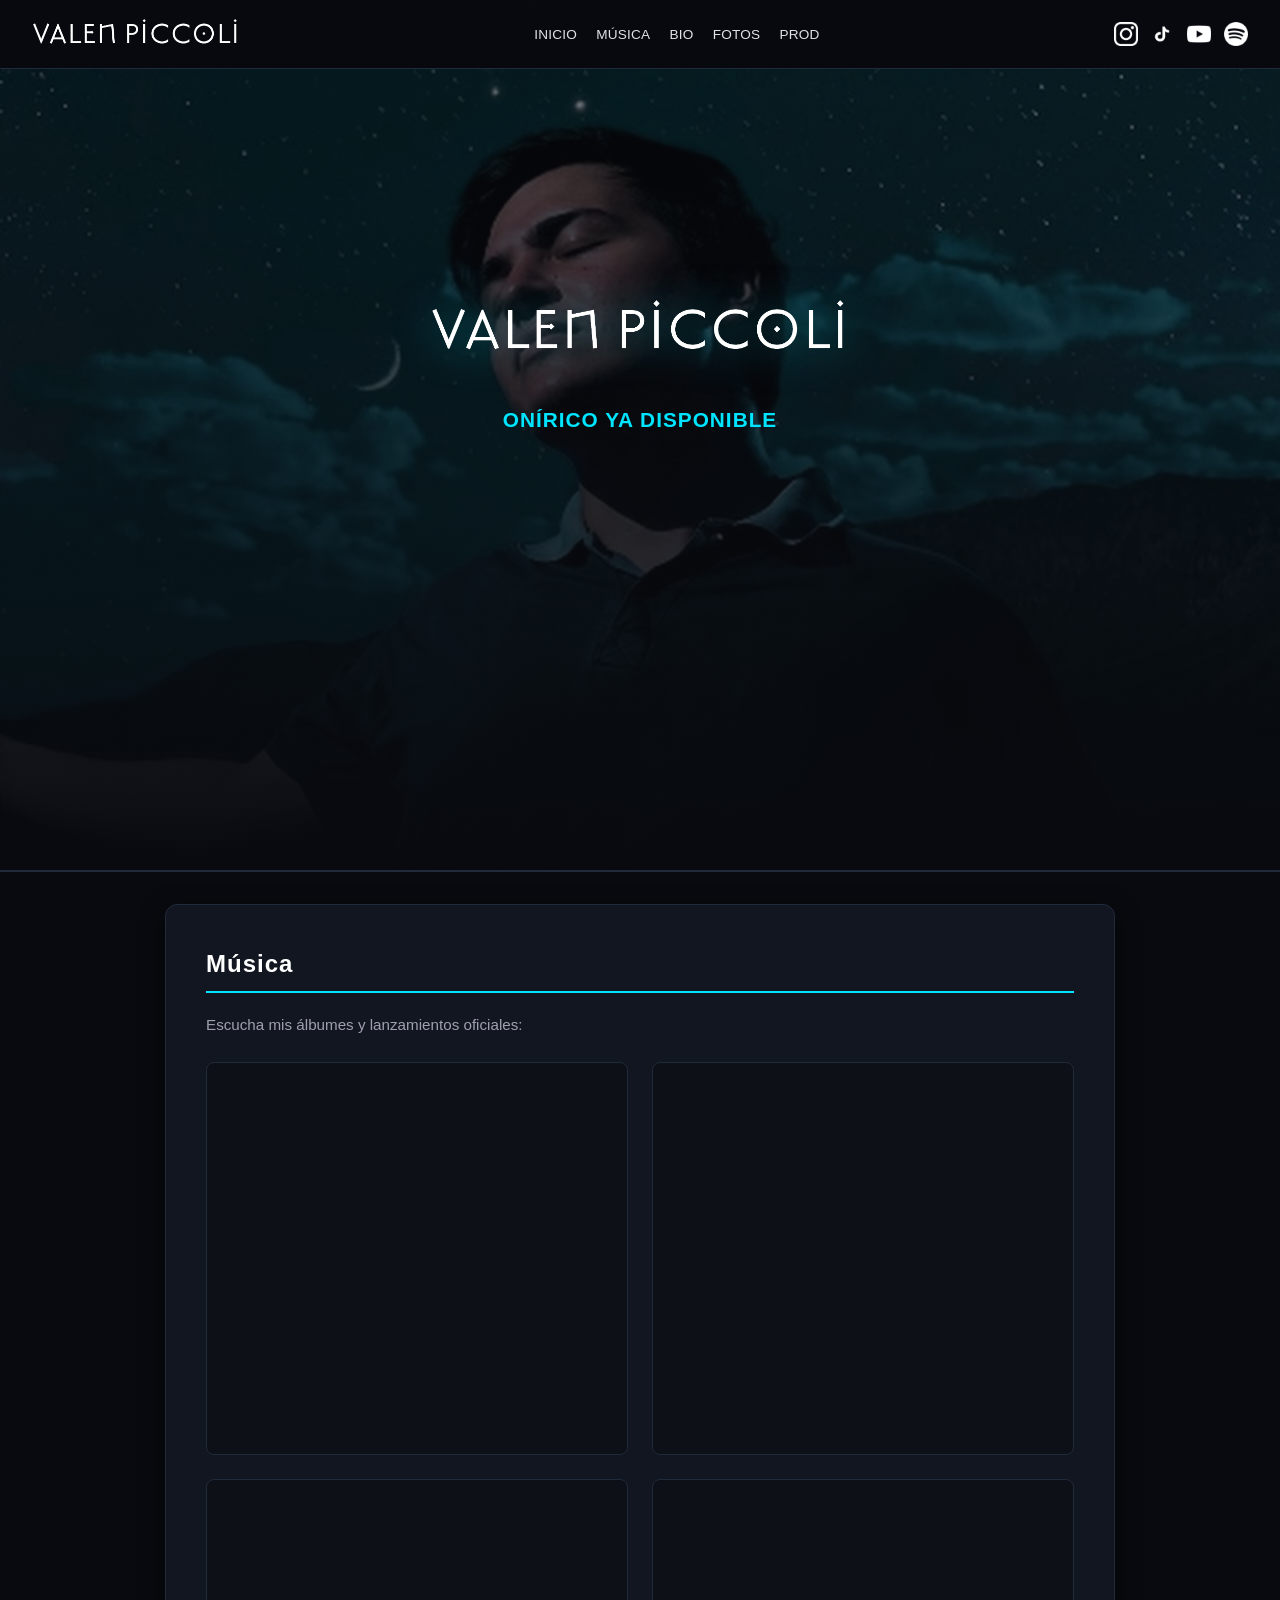
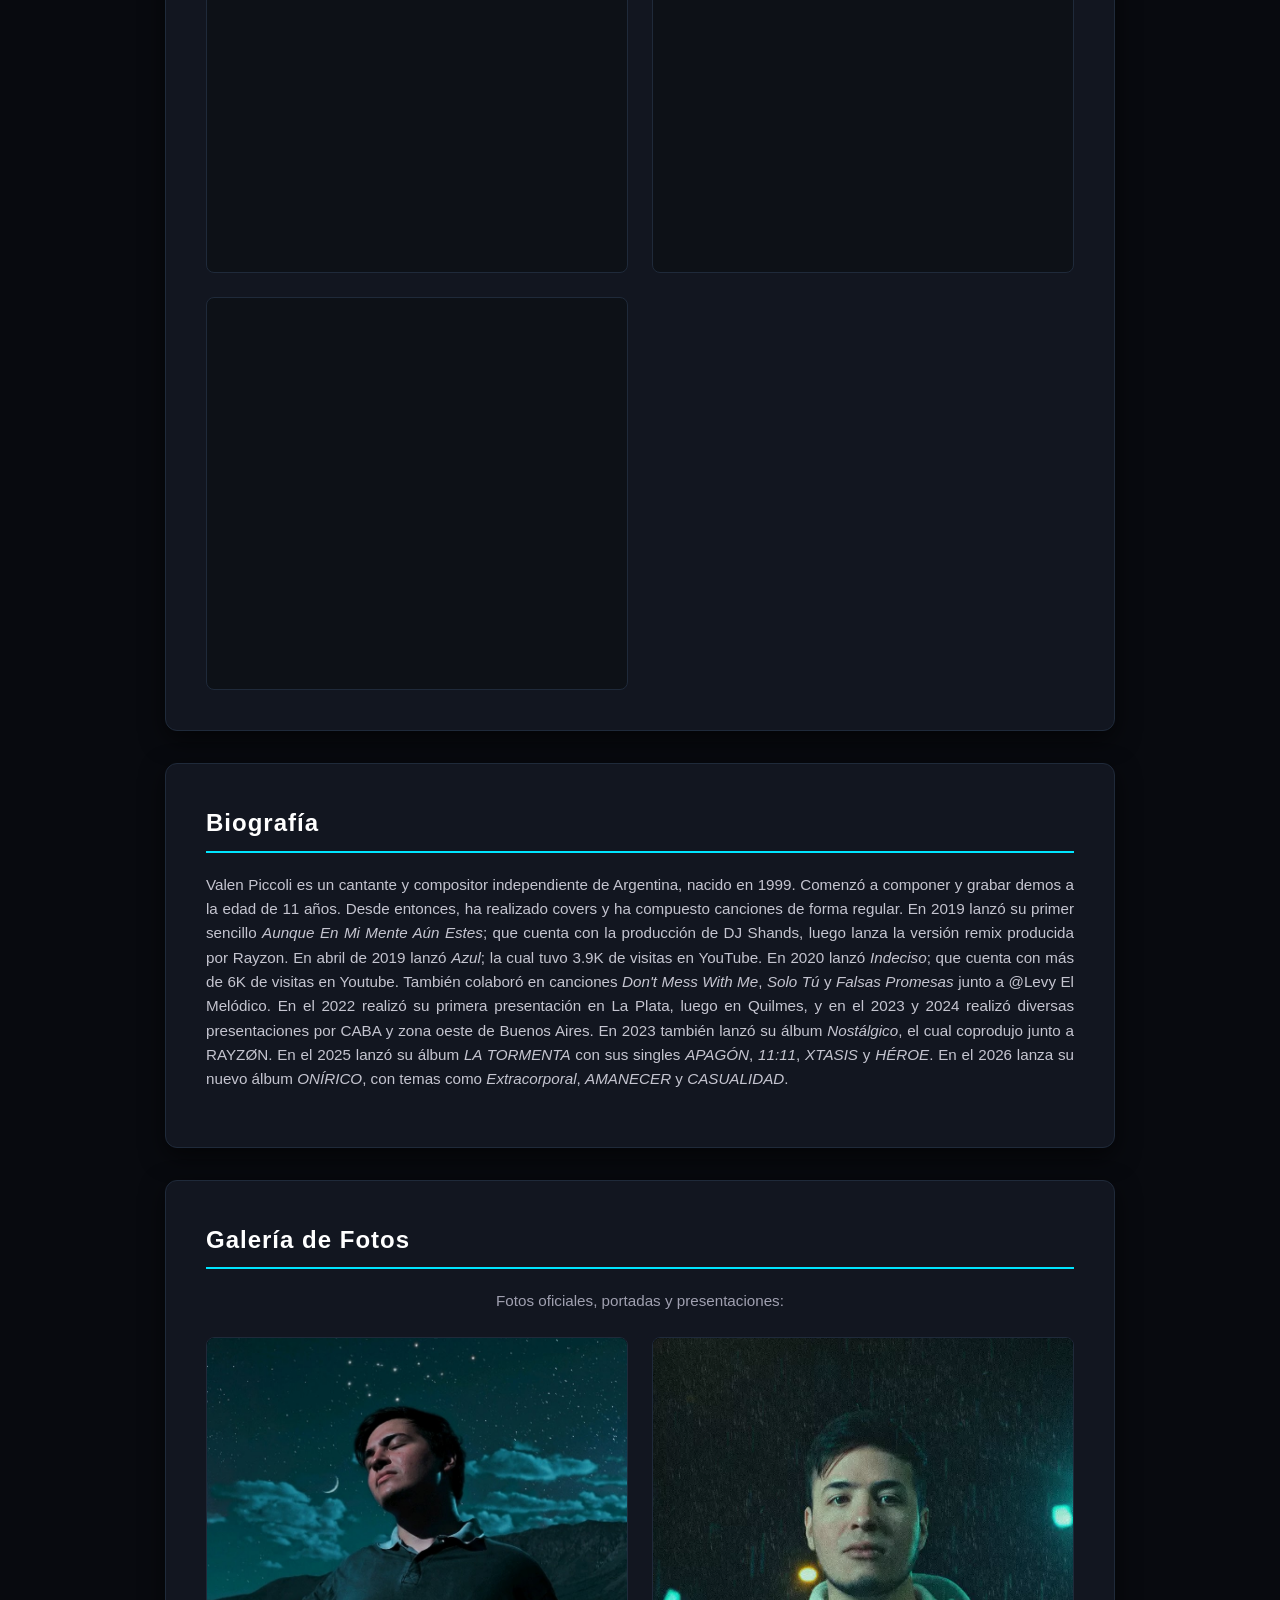
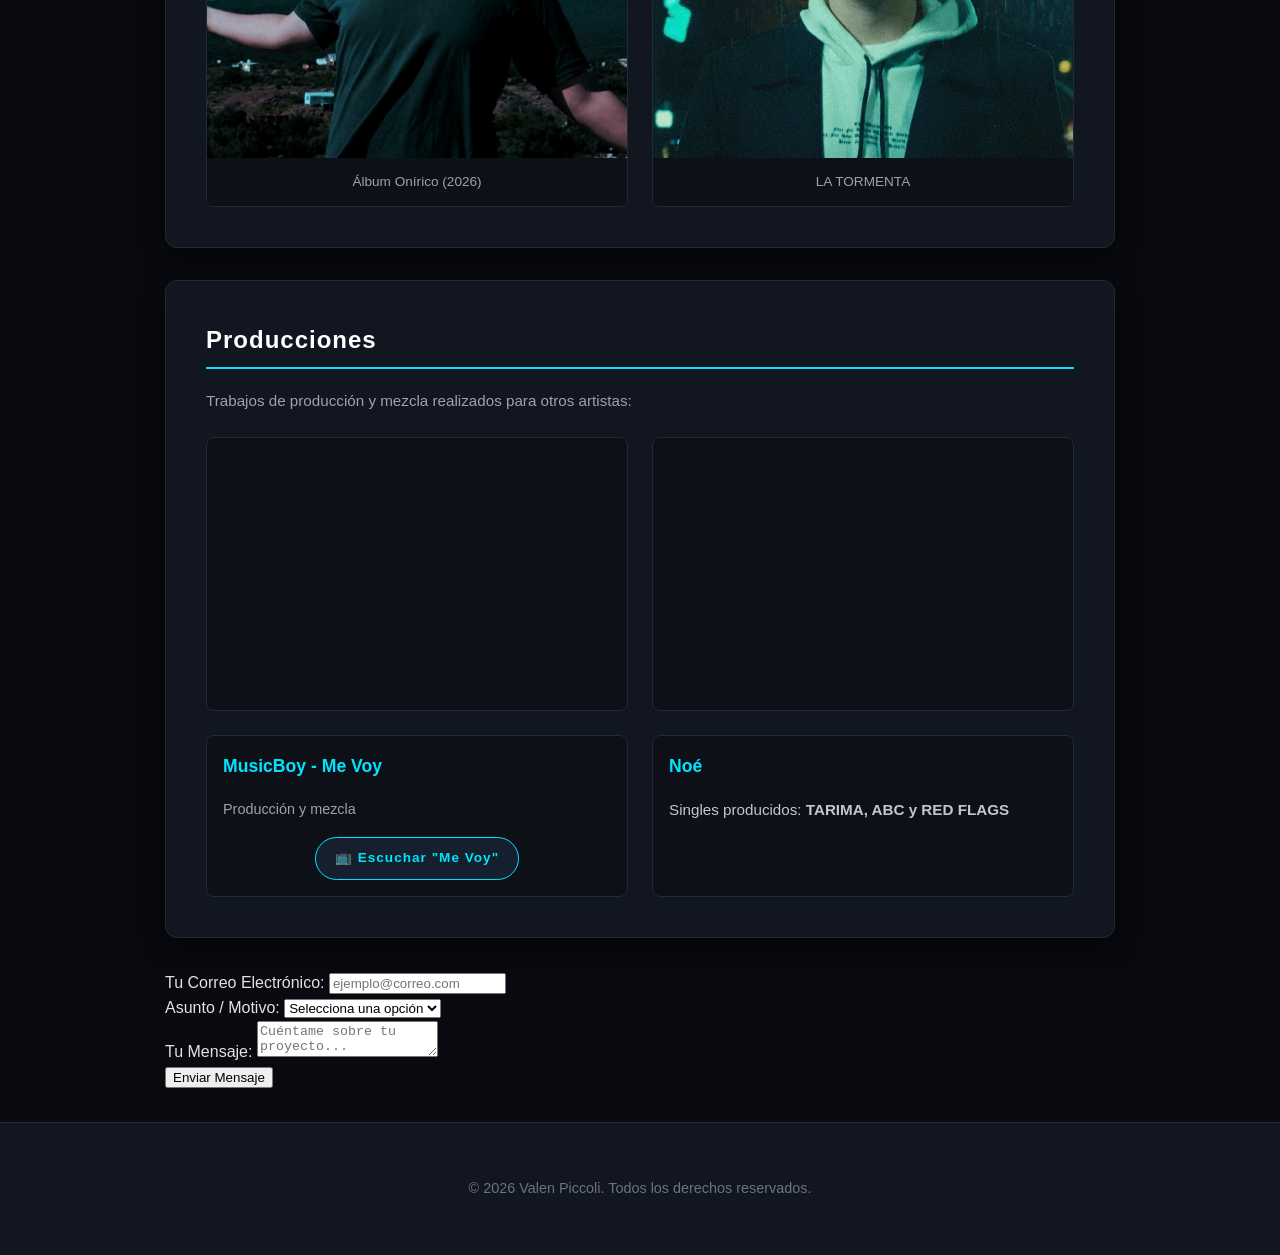
==== index.html @ d55c2ffe "Update index.html" ====
<!DOCTYPE html>
<html lang="es">
<head>
    <meta charset="UTF-8">
    <meta name="viewport" content="width=device-width, initial-scale=1.0">
    <title>Valen Piccoli | Cantante y Compositor Independiente</title>
    
    <!-- DESCRIPCIÓN PARA GOOGLE (SEO) -->
    <meta name="description" content="Sitio oficial de Valen Piccoli, cantante, compositor y productor independiente de Argentina. Escucha su música, álbumes, producciones y mezclas.">

    <!-- IMPORTAR FUENTE 'masonsansalternate' (.ttf) -->
    <style>
        @font-face {
            font-family: 'masonsansalternate';
            src: url('masonsansalternate.ttf') format('truetype');
            font-weight: normal;
            font-style: normal;
        }

        :root {
            --bg-color: #080a0f;
            --card-bg: #121620;
            --text-color: #e1e1e6;
            --accent-color: #00e5ff; /* Turquesa brillante */
            --accent-hover: #00b8cc;
            --border-color: #1f2a3a;
        }

        html {
            scroll-behavior: smooth;
        }

        body {
            font-family: 'Poppins', sans-serif;
            background-color: var(--bg-color);
            color: var(--text-color);
            margin: 0;
            padding: 0;
            line-height: 1.6;
        }

        /* BARRA DE NAVEGACIÓN SUPERIOR COMPACTA PARA CELULAR */
        nav {
            position: fixed;
            top: 0;
            left: 0;
            width: 100%;
            background-color: rgba(8, 10, 15, 0.98);
            backdrop-filter: blur(10px);
            border-bottom: 1px solid var(--border-color);
            display: flex;
            justify-content: space-between;
            align-items: center;
            padding: 0.4rem 0.6rem;
            z-index: 1000;
            box-sizing: border-box;
        }

        /* Logo pequeño exclusivo para la barra superior */
        .nav-brand img {
            height: 24px;
            width: auto;
            display: block;
        }

        .nav-links {
            display: flex;
            gap: 0.35rem;
            list-style: none;
            margin: 0;
            padding: 0;
        }

        .nav-links a {
            font-family: 'masonsansalternate', Arial, sans-serif;
            color: var(--text-color);
            text-decoration: none;
            font-size: 0.6rem;
            transition: color 0.3s ease;
            letter-spacing: 0.2px;
            white-space: nowrap;
        }

        .nav-links a:hover {
            color: var(--accent-color);
        }

        /* Logos de redes sociales pequeños en PNG */
        .nav-socials {
            display: flex;
            gap: 0.35rem;
            align-items: center;
        }

        .nav-socials img {
            width: 18px;
            height: 18px;
            object-fit: contain;
            display: block;
            transition: transform 0.3s ease;
        }

        .nav-socials a:hover img {
            transform: scale(1.15);
        }

        /* SECCIÓN PRINCIPAL / HERO */
        .hero {
            position: relative;
            height: 90vh;
            display: flex;
            align-items: center;
            justify-content: center;
            text-align: center;
            background: linear-gradient(to bottom, rgba(8, 10, 15, 0.5), var(--bg-color)), url('foto1.jpg') no-repeat center 20% / cover;
            padding-top: 60px;
            border-bottom: 2px solid var(--border-color);
        }

        .hero-content {
            z-index: 2;
            padding: 1.5rem;
            max-width: 800px;
            width: 100%;
            box-sizing: border-box;
            display: flex;
            flex-direction: column;
            align-items: center;
        }

        /* LOGO GRANDE EN EL CENTRO DE LA PORTADA */
        .hero-logo {
            max-width: 280px; /* Tamaño grande para celular */
            width: 85%;
            height: auto;
            margin-bottom: 1rem;
            filter: drop-shadow(0 0 20px rgba(0, 229, 255, 0.5));
        }

        .hero p {
            font-size: 1.1rem;
            color: var(--accent-color);
            font-weight: 600;
            margin-bottom: 1.5rem;
            font-family: 'masonsansalternate', Arial, sans-serif;
            letter-spacing: 1px;
        }

        /* CONTENEDOR GENERAL */
        .container {
            max-width: 950px;
            margin: 0 auto;
            padding: 2rem 1rem;
        }

        section {
            background-color: var(--card-bg);
            border-radius: 12px;
            padding: 1.5rem;
            margin-bottom: 2rem;
            box-shadow: 0 8px 25px rgba(0, 0, 0, 0.6);
            border: 1px solid var(--border-color);
        }

        h2 {
            font-family: 'masonsansalternate', Arial, sans-serif;
            border-bottom: 2px solid var(--accent-color);
            padding-bottom: 0.5rem;
            margin-top: 0;
            color: #ffffff;
            font-size: 1.5rem;
            letter-spacing: 1px;
        }

        /* Biografía */
        .bio-text {
            font-size: 0.95rem;
            text-align: justify;
            color: #c5c5d0;
        }

        /* Grilla de Música y Producciones */
        .music-grid, .prod-grid {
            display: grid;
            grid-template-columns: 1fr;
            gap: 1.5rem;
            margin-top: 1.5rem;
        }

        .music-card, .prod-card {
            background: #0d1117;
            padding: 1rem;
            border-radius: 8px;
            border: 1px solid var(--border-color);
        }

        .prod-card h3 {
            font-family: 'masonsansalternate', Arial, sans-serif;
            color: var(--accent-color);
            margin-top: 0;
            font-size: 1.1rem;
        }

        /* Galería de Imágenes Adaptativa */
        .gallery-grid {
            display: grid;
            grid-template-columns: 1fr;
            gap: 1.5rem;
            margin-top: 1.5rem;
        }

        .gallery-item {
            border-radius: 8px;
            overflow: hidden;
            background: #000;
            border: 1px solid var(--border-color);
            transition: transform 0.3s ease, border-color 0.3s ease;
        }

        .gallery-item img {
            width: 100%;
            height: auto;
            display: block;
        }

        .gallery-caption {
            padding: 0.8rem;
            font-size: 0.85rem;
            text-align: center;
            color: #a0a0b0;
            background: #0d1117;
            font-family: 'masonsansalternate', Arial, sans-serif;
        }

        /* Botones / Enlaces */
        .social-btn {
            background-color: #161f2e;
            color: var(--accent-color);
            padding: 0.6rem 1.2rem;
            border-radius: 30px;
            text-decoration: none;
            font-weight: bold;
            transition: all 0.3s ease;
            border: 1px solid var(--accent-color);
            display: inline-block;
            font-family: 'masonsansalternate', Arial, sans-serif;
            letter-spacing: 1px;
            font-size: 0.85rem;
        }

        .social-btn:hover {
            background-color: var(--accent-color);
            color: var(--bg-color);
            transform: translateY(-2px);
            box-shadow: 0 0 15px rgba(0, 229, 255, 0.4);
        }

        /* AJUSTE PARA COMPUTADORAS (Pantallas grandes) */
        @media (min-width: 768px) {
            nav {
                padding: 1rem 2rem;
            }
            .nav-brand img {
                height: 36px;
            }
            .nav-links {
                gap: 1.2rem;
            }
            .nav-links a {
                font-size: 0.85rem;
            }
            .nav-socials {
                gap: 0.8rem;
            }
            .nav-socials img {
                width: 24px;
                height: 24px;
            }
            /* Logo grande con tamaño imponente en PC */
            .hero-logo {
                max-width: 420px;
            }
            .hero p {
                font-size: 1.3rem;
            }
            section {
                padding: 2.5rem;
            }
            .music-grid, .prod-grid {
                grid-template-columns: 1fr 1fr;
            }
            .gallery-grid {
                grid-template-columns: 1fr 1fr;
            }
        }

        footer {
            text-align: center;
            padding: 2.5rem;
            font-size: 0.9rem;
            color: #6b7280;
            border-top: 1px solid var(--border-color);
            background-color: var(--card-bg);
        }
    </style>
</head>
<body>

    <!-- BARRA SUPERIOR DE NAVEGACIÓN -->
    <nav>
        <a href="#inicio" class="nav-brand">
            <img src="logo.png" alt="Valen Piccoli">
        </a>
        
        <ul class="nav-links">
            <li><a href="#inicio">INICIO</a></li>
            <li><a href="#musica">MÚSICA</a></li>
            <li><a href="#biografia">BIO</a></li>
            <li><a href="#galeria">FOTOS</a></li>
            <li><a href="#producciones">PROD</a></li>
        </ul>

        <div class="nav-socials">
            <a href="https://www.instagram.com/valenpiccoli/" target="_blank" title="Instagram"><img src="ig.png" alt="Instagram"></a>
            <a href="https://www.tiktok.com/@valenpiccoli" target="_blank" title="TikTok"><img src="tk.png" alt="TikTok"></a>
            <a href="https://www.youtube.com/@ValenPiccoli" target="_blank" title="YouTube"><img src="yt.png" alt="YouTube"></a>
            <a href="https://open.spotify.com/intl-es/artist/1BG4eYjmjs4ekJtvbGXePK" target="_blank" title="Spotify"><img src="sp.png" alt="Spotify"></a>
        </div>
    </nav>

    <!-- SECCIÓN PRINCIPAL (HERO CON LOGO GRANDE Y SPOTIFY) -->
    <header id="inicio" class="hero">
        <div class="hero-content">
            <img src="logo.png" alt="Valen Piccoli" class="hero-logo">
            <p>ONÍRICO YA DISPONIBLE</p>
            <div style="margin-top: 1rem; width: 100%;">
                <iframe data-testid="embed-iframe" style="border-radius:12px" src="https://open.spotify.com/embed/album/55pI6ttuJnTuhAYin2TopE?utm_source=generator&si=f835006350724898" width="100%" height="152" frameBorder="0" allowfullscreen="" allow="autoplay; clipboard-write; encrypted-media; fullscreen; picture-in-picture" loading="lazy"></iframe>
            </div>
        </div>
    </header>

    <div class="container">
        
        <!-- SECCIÓN MÚSICA -->
        <section id="musica">
            <h2>Música</h2>
            <p style="color: #a0a0b0; margin-bottom: 1.5rem; font-size: 0.95rem;">Escucha mis álbumes y lanzamientos oficiales:</p>
            
            <div class="music-grid">
                <!-- Álbum Onírico -->
                <div class="music-card">
                    <iframe data-testid="embed-iframe" style="border-radius:12px" src="https://open.spotify.com/embed/album/55pI6ttuJnTuhAYin2TopE?utm_source=generator&si=f835006350724898" width="100%" height="352" frameBorder="0" allowfullscreen="" allow="autoplay; clipboard-write; encrypted-media; fullscreen; picture-in-picture" loading="lazy"></iframe>
                </div>
                <!-- Álbum Nostálgico -->
                <div class="music-card">
                    <iframe data-testid="embed-iframe" style="border-radius:12px" src="https://open.spotify.com/embed/album/17Wy6Be0rQ552nUg7waCuh?utm_source=generator&si=77064e5785ce4ea2" width="100%" height="352" frameBorder="0" allowfullscreen="" allow="autoplay; clipboard-write; encrypted-media; fullscreen; picture-in-picture" loading="lazy"></iframe>
                </div>
                <!-- Álbum La Tormenta -->
                <div class="music-card">
                    <iframe data-testid="embed-iframe" style="border-radius:12px" src="https://open.spotify.com/embed/album/5s6tb2hwJXyEggJZ2BKzUb?utm_source=generator&si=2f5787b44f964faf" width="100%" height="352" frameBorder="0" allowfullscreen="" allow="autoplay; clipboard-write; encrypted-media; fullscreen; picture-in-picture" loading="lazy"></iframe>
                </div>
                <!-- Aunque En Mi Mente Aun Estes -->
                <div class="music-card">
                    <iframe data-testid="embed-iframe" style="border-radius:12px" src="https://open.spotify.com/embed/album/5kr1hyBUV20buqXwfUPo5n?utm_source=generator&si=665bb89b4f074367" width="100%" height="352" frameBorder="0" allowfullscreen="" allow="autoplay; clipboard-write; encrypted-media; fullscreen; picture-in-picture" loading="lazy"></iframe>
                </div>
                <!-- 19 + 20 -->
                <div class="music-card">
                    <iframe data-testid="embed-iframe" style="border-radius:12px" src="https://open.spotify.com/embed/album/0iOZRG6UWWJFFMjCPpfxel?utm_source=generator&si=634244286d5f4167" width="100%" height="352" frameBorder="0" allowfullscreen="" allow="autoplay; clipboard-write; encrypted-media; fullscreen; picture-in-picture" loading="lazy"></iframe>
                </div>
            </div>
        </section>

        <!-- SECCIÓN BIOGRAFÍA -->
        <section id="biografia">
            <h2>Biografía</h2>
            <p class="bio-text">
                Valen Piccoli es un cantante y compositor independiente de Argentina, nacido en 1999. Comenzó a componer y grabar demos a la edad de 11 años. Desde entonces, ha realizado covers y ha compuesto canciones de forma regular. En 2019 lanzó su primer sencillo <em>Aunque En Mi Mente Aún Estes</em>; que cuenta con la producción de DJ Shands, luego lanza la versión remix producida por Rayzon. En abril de 2019 lanzó <em>Azul</em>; la cual tuvo 3.9K de visitas en YouTube. En 2020 lanzó <em>Indeciso</em>; que cuenta con más de 6K de visitas en Youtube. También colaboró en canciones <em>Don't Mess With Me</em>, <em>Solo Tú</em> y <i>Falsas Promesas</i> junto a @Levy El Melódico. En el 2022 realizó su primera presentación en La Plata, luego en Quilmes, y en el 2023 y 2024 realizó diversas presentaciones por CABA y zona oeste de Buenos Aires. En 2023 también lanzó su álbum <em>Nostálgico</em>, el cual coprodujo junto a RAYZØN. En el 2025 lanzó su álbum <em>LA TORMENTA</em> con sus singles <em>APAGÓN</em>, <em>11:11</em>, <em>XTASIS</em> y <em>HÉROE</em>. En el 2026 lanza su nuevo álbum <em>ONÍRICO</em>, con temas como <em>Extracorporal</em>, <em>AMANECER</em> y <em>CASUALIDAD</em>.
            </p>
        </section>

        <!-- SECCIÓN GALERÍA DE FOTOS -->
        <section id="galeria">
            <h2>Galería de Fotos</h2>
            <p style="color: #a0a0b0; text-align: center; margin-bottom: 1.5rem; font-size: 0.95rem;">Fotos oficiales, portadas y presentaciones:</p>
            
            <div class="gallery-grid">
                <div class="gallery-item">
                    <img src="foto1.jpg" alt="ONÍRICO">
                    <div class="gallery-caption">Álbum Onírico (2026)</div>
                </div>
                <div class="gallery-item">
                    <img src="foto2.jpg" alt="LA TORMENTA">
                    <div class="gallery-caption">LA TORMENTA</div>
                </div>
            </div>
        </section>

        <!-- SECCIÓN PRODUCCIONES -->
        <section id="producciones">
            <h2>Producciones</h2>
            <p style="color: #a0a0b0; margin-bottom: 1.5rem; font-size: 0.95rem;">Trabajos de producción y mezcla realizados para otros artistas:</p>
            
            <div class="prod-grid">
                <!-- Producción 1 (Spotify Álbum) -->
                <div class="prod-card">
                    <iframe data-testid="embed-iframe" style="border-radius:12px" src="https://open.spotify.com/embed/album/4eXwpk9ZI35KhmFQjd0Gej?utm_source=generator&si=381da8bbbac34a03" width="100%" height="232" frameBorder="0" allowfullscreen="" allow="autoplay; clipboard-write; encrypted-media; fullscreen; picture-in-picture" loading="lazy"></iframe>
                </div>

                <!-- Producción 2 (Spotify Track) -->
                <div class="prod-card">
                    <iframe data-testid="embed-iframe" style="border-radius:12px" src="https://open.spotify.com/embed/track/5s0lz6G7HDg0jkaCblDlQy?utm_source=generator&si=60299c4cb2ee4a47" width="100%" height="152" frameBorder="0" allowfullscreen="" allow="autoplay; clipboard-write; encrypted-media; fullscreen; picture-in-picture" loading="lazy"></iframe>
                </div>

                <!-- Producción 3 (MusicBoy - YouTube) -->
                <div class="prod-card">
                    <h3>MusicBoy - Me Voy</h3>
                    <p style="color: #a0a0b0; font-size: 0.9rem;">Producción y mezcla</p>
                    <div style="text-align: center; margin-top: 1rem;">
                        <a href="https://www.youtube.com/watch?v=kxMRvALhHWc" target="_blank" class="social-btn">📺 Escuchar "Me Voy"</a>
                    </div>
                </div>

                <!-- Producción 4 (Noé) -->
                <div class="prod-card">
                    <h3>Noé</h3>
                    <p style="color: #c5c5d0; font-size: 0.95rem;">Singles producidos: <strong>TARIMA, ABC y RED FLAGS</strong></p>
                </div>
            </div>
        </section>

        <!-- FORMULARIO DE CONTACTO -->
            <form action="https://formspree.io/f/xzeddrwl" method="POST" class="contact-form" id="contact-form">
                <!-- Este campo evita la redirección de Formspree -->
                <input type="hidden" name="_next" value="https://valenpiccoli.github.io/valen/#contacto">

                <div class="form-group">
                    <label for="email">Tu Correo Electrónico:</label>
                    <input type="email" id="email" name="email" required placeholder="ejemplo@correo.com">
                </div>

                <div class="form-group">
                    <label for="asunto">Asunto / Motivo:</label>
                    <select id="asunto" name="asunto" required>
                        <option value="" disabled selected>Selecciona una opción</option>
                        <option value="Colaboración musical">Colaboración musical</option>
                        <option value="Producción musical">Producción musical</option>
                        <option value="Mezcla y Mastering">Mezcla y Mastering</option>
                        <option value="Otro motivo">Otro motivo</option>
                    </select>
                </div>

                <div class="form-group">
                    <label for="mensaje">Tu Mensaje:</label>
                    <textarea id="mensaje" name="mensaje" required placeholder="Cuéntame sobre tu proyecto..."></textarea>
                </div>

                <button type="submit" class="submit-btn">Enviar Mensaje</button>
            </form>
        </section>

    </div>

    <footer>
        <p>&copy; 2026 Valen Piccoli. Todos los derechos reservados.</p>
    </footer>
    
</body>
</html>
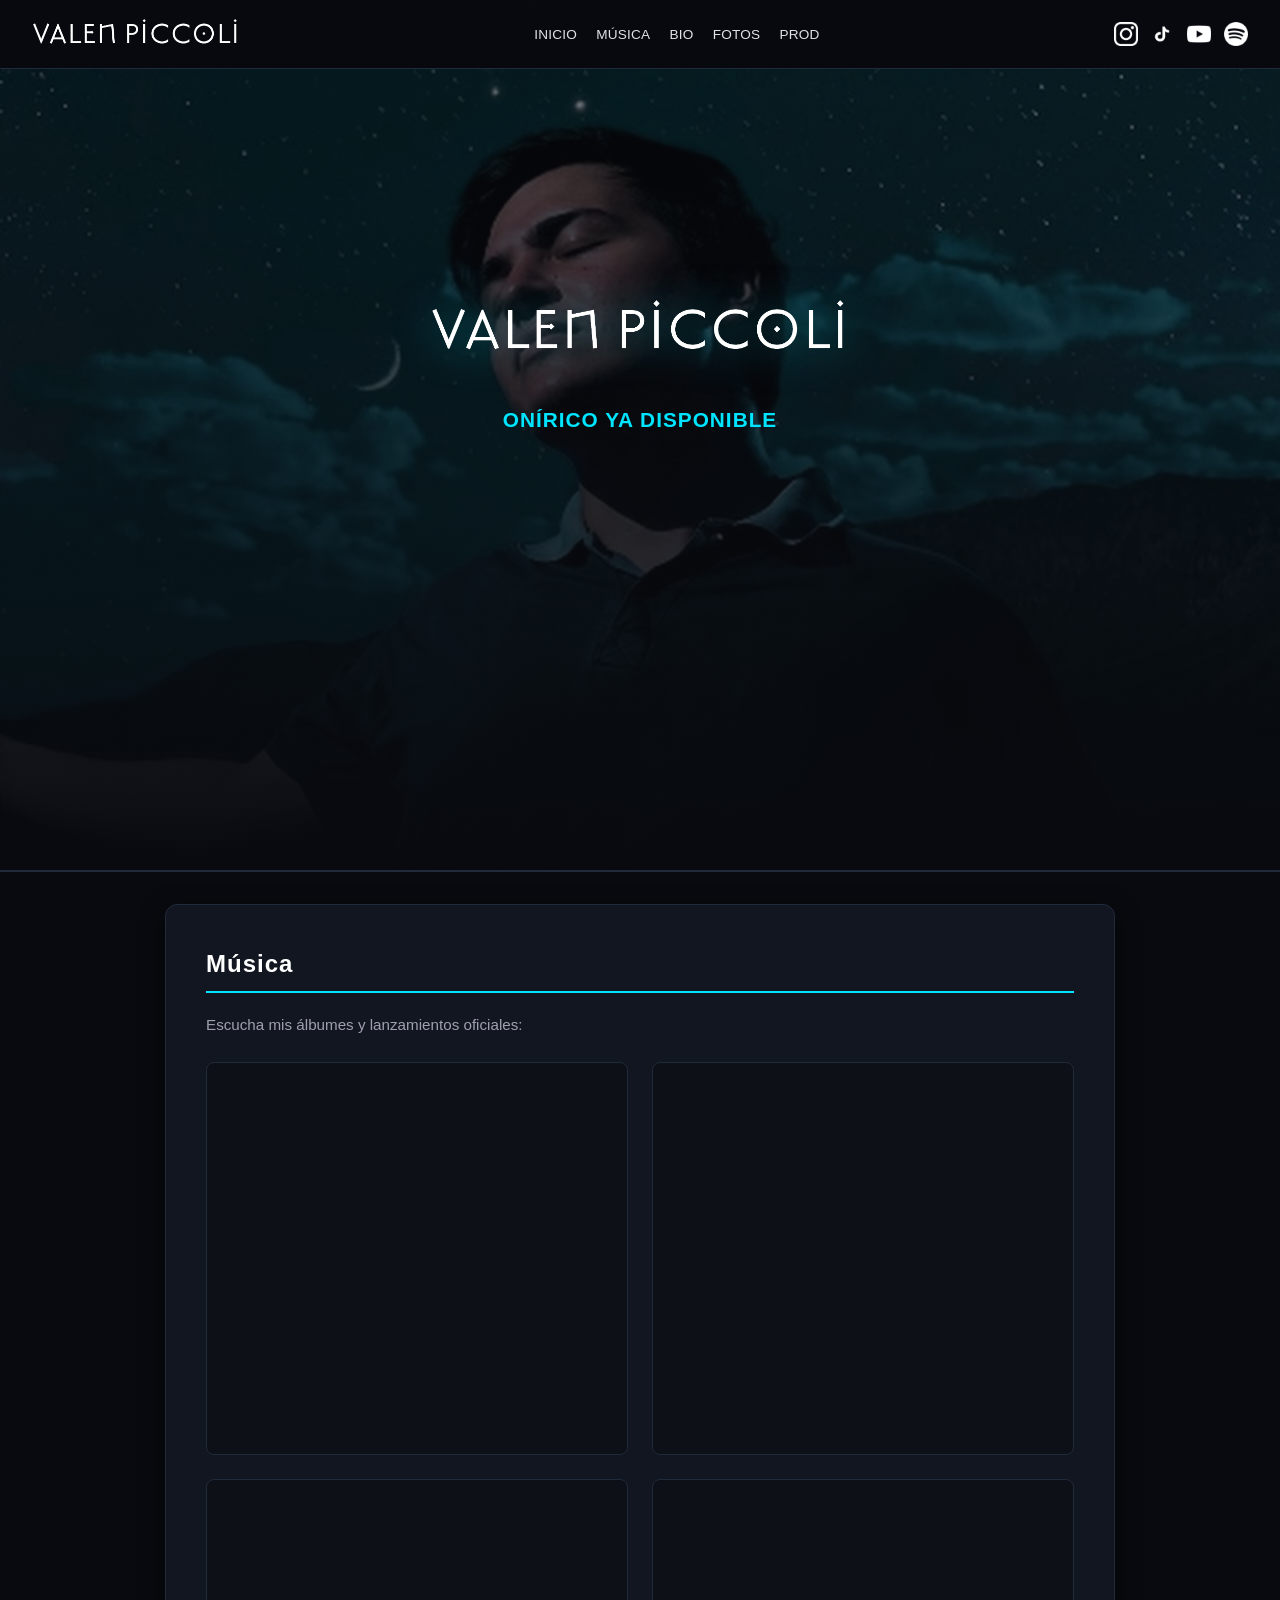
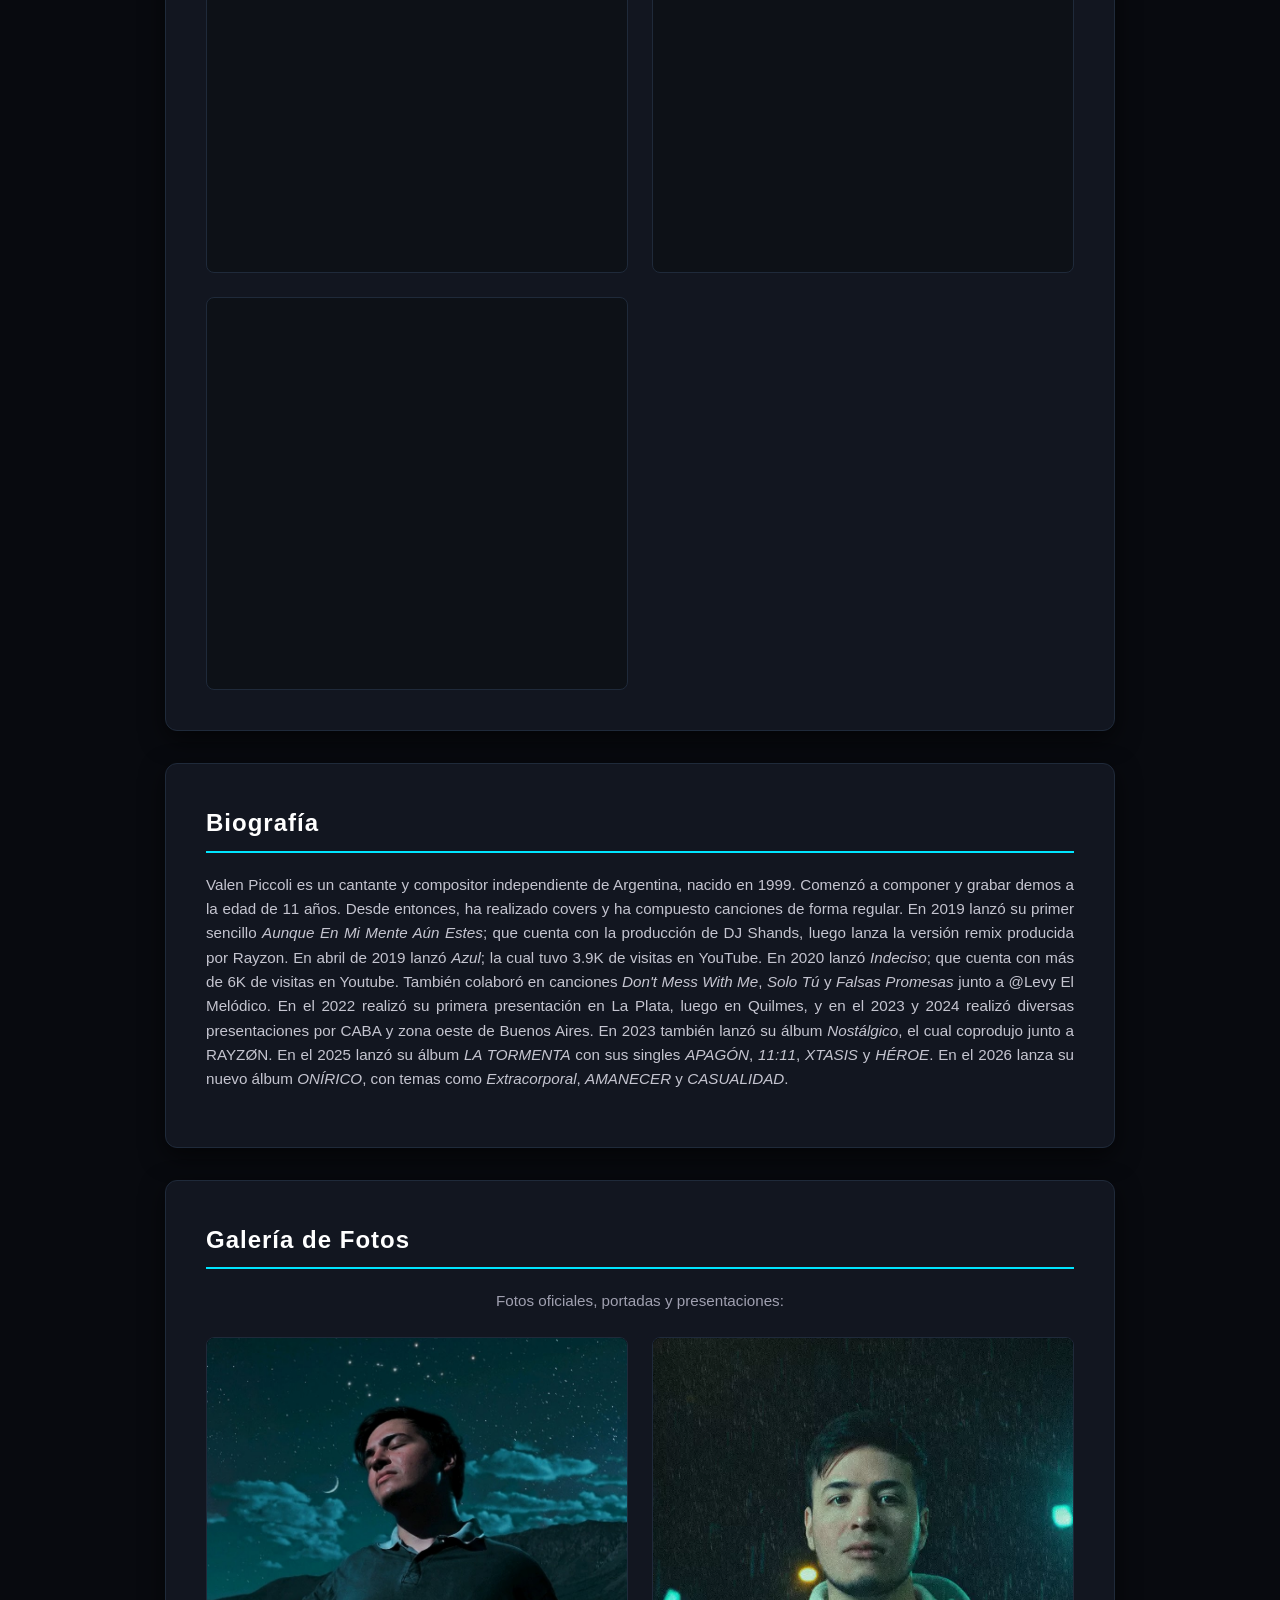
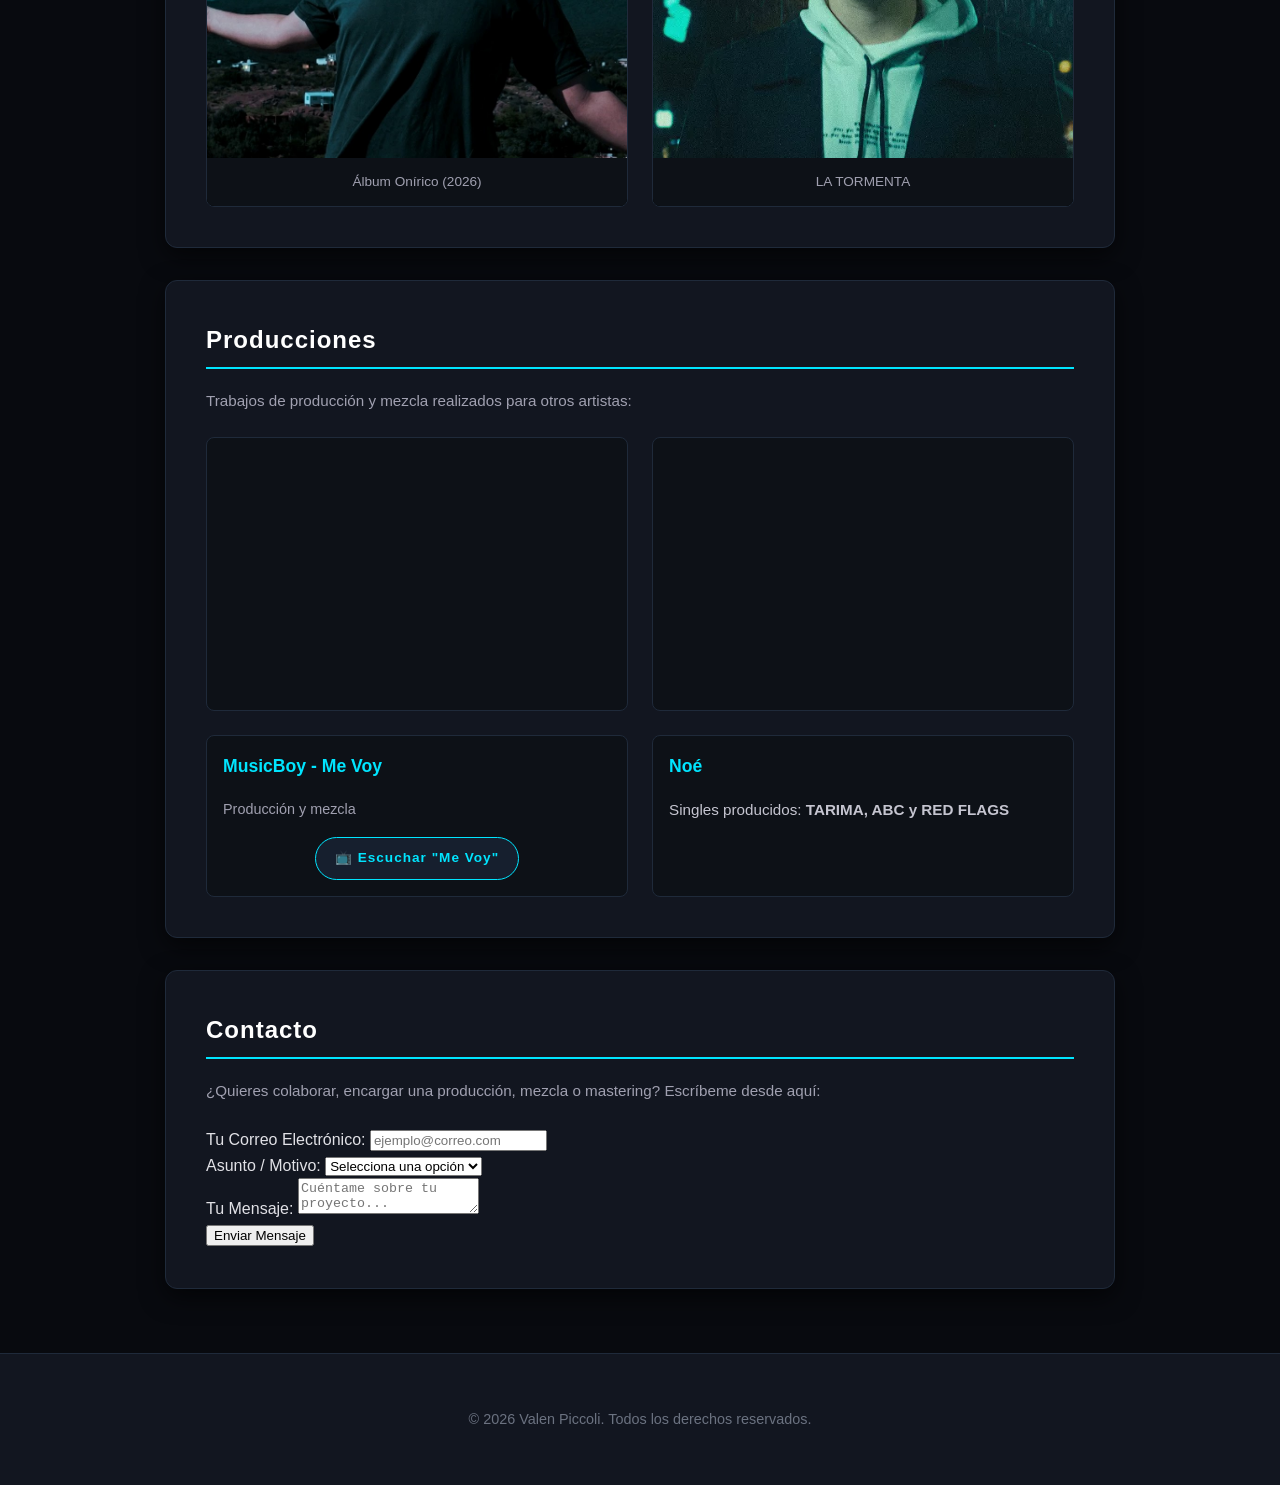
==== commit 0e6e5665: "Update index.html" ====
--- a/index.html
+++ b/index.html
@@ -428,11 +428,12 @@
             </div>
         </section>
 
-        <!-- FORMULARIO DE CONTACTO -->
-            <form action="https://formspree.io/f/xzeddrwl" method="POST" class="contact-form" id="contact-form">
-                <!-- Este campo evita la redirección de Formspree -->
-                <input type="hidden" name="_next" value="https://valenpiccoli.github.io/valen/#contacto">
-
+<!-- SECCIÓN CONTACTO -->
+        <section id="contacto">
+            <h2>Contacto</h2>
+            <p style="color: #a0a0b0; margin-bottom: 1.5rem; font-size: 0.95rem;">¿Quieres colaborar, encargar una producción, mezcla o mastering? Escríbeme desde aquí:</p>
+            
+            <form id="contact-form" action="https://formspree.io/f/tuvacioo" method="POST" class="contact-form">
                 <div class="form-group">
                     <label for="email">Tu Correo Electrónico:</label>
                     <input type="email" id="email" name="email" required placeholder="ejemplo@correo.com">
@@ -454,7 +455,12 @@
                     <textarea id="mensaje" name="mensaje" required placeholder="Cuéntame sobre tu proyecto..."></textarea>
                 </div>
 
-                <button type="submit" class="submit-btn">Enviar Mensaje</button>
+                <button type="submit" id="submit-btn" class="submit-btn">Enviar Mensaje</button>
+                
+                <!-- Mensaje de éxito que aparecerá aquí mismo -->
+                <p id="form-success-msg" style="display: none; color: var(--accent-color); font-family: 'masonsansalternate', Arial, sans-serif; margin-top: 1rem; text-align: center; letter-spacing: 1px;">
+                    ¡Mensaje enviado con éxito! Te responderé pronto.
+                </p>
             </form>
         </section>
 
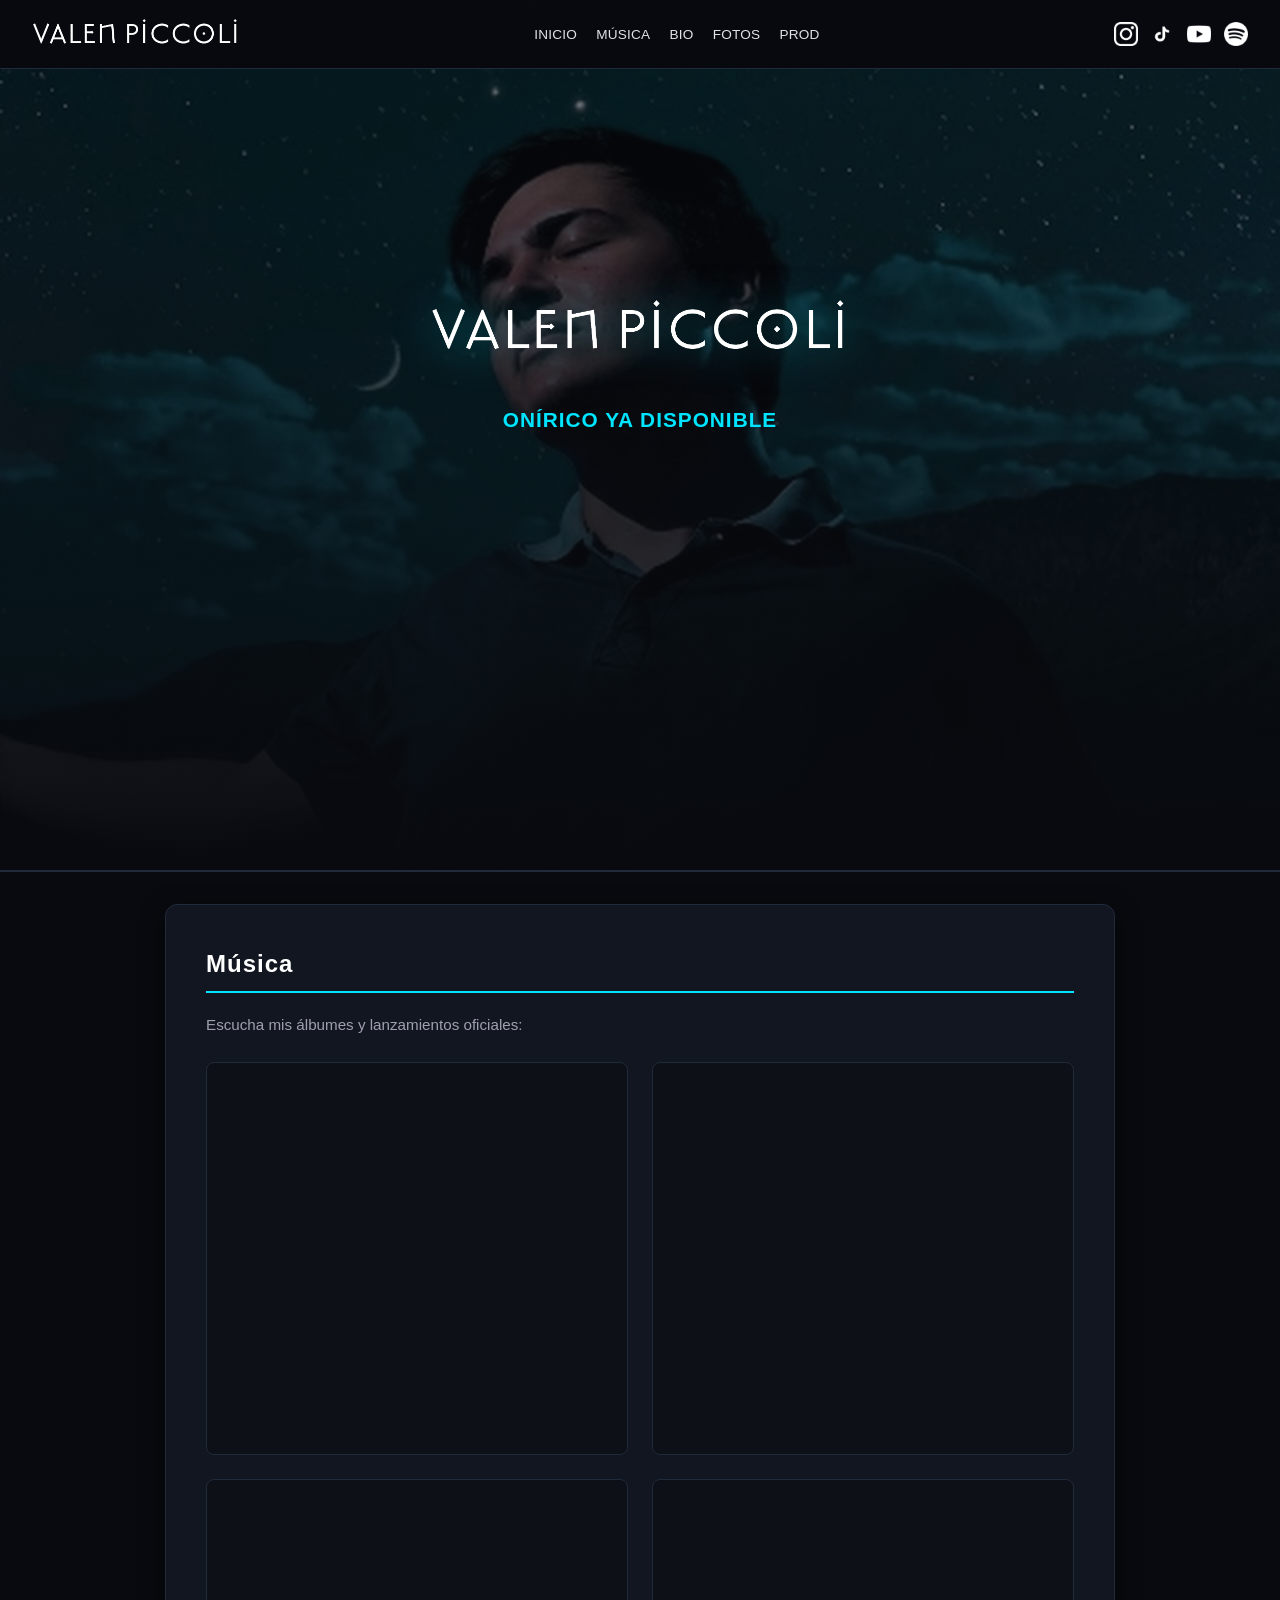
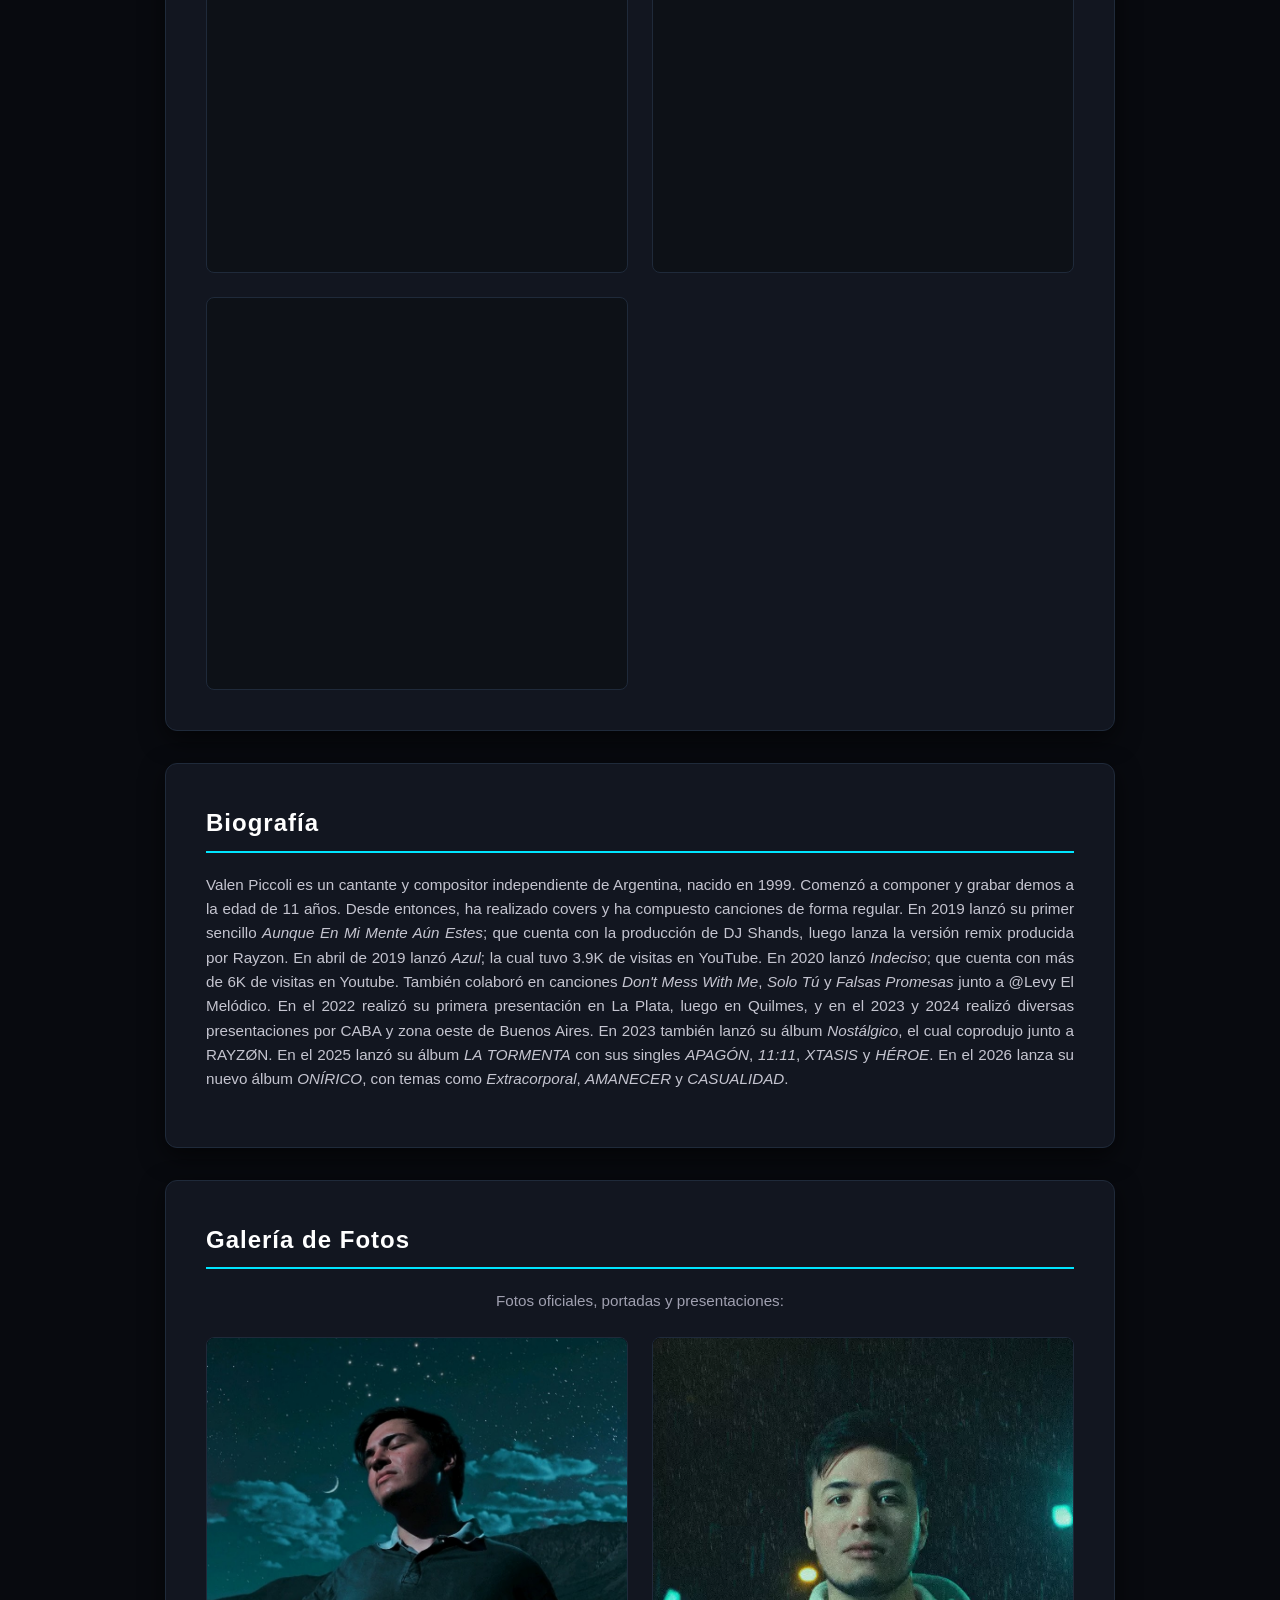
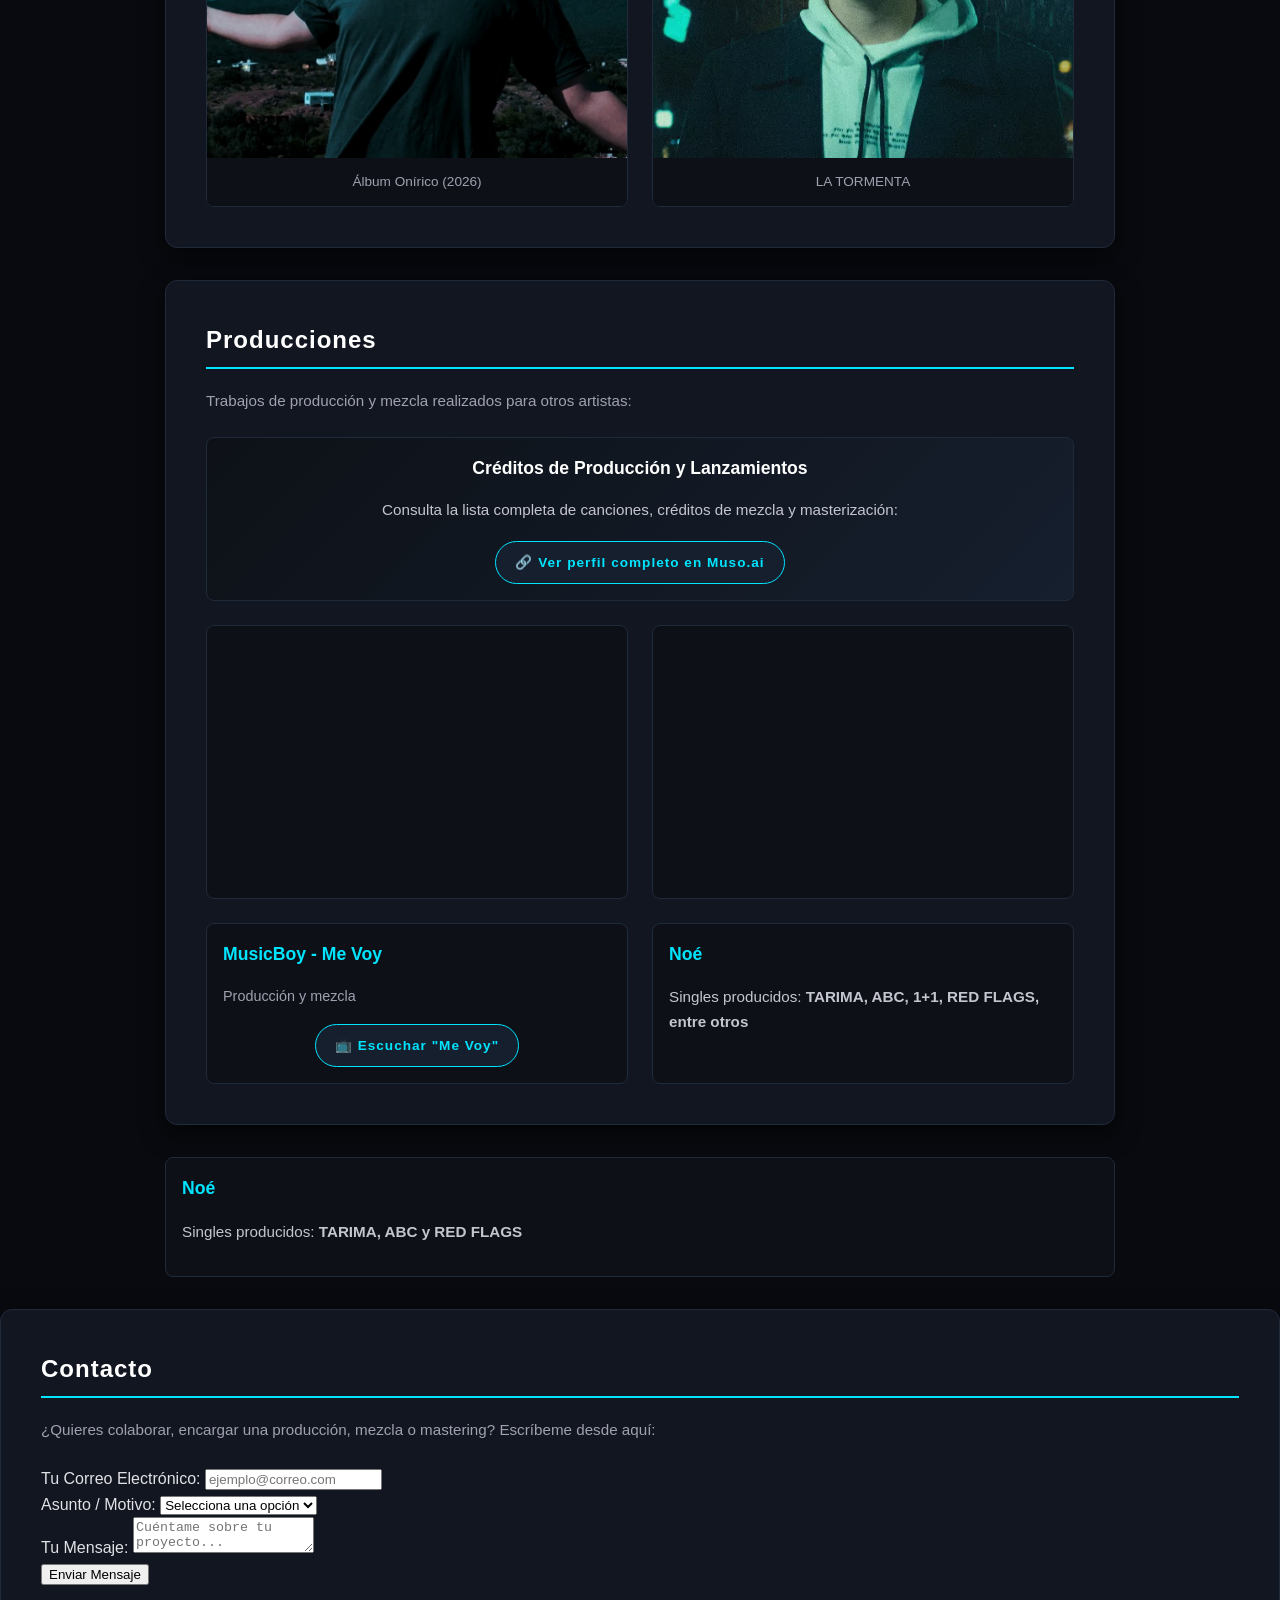
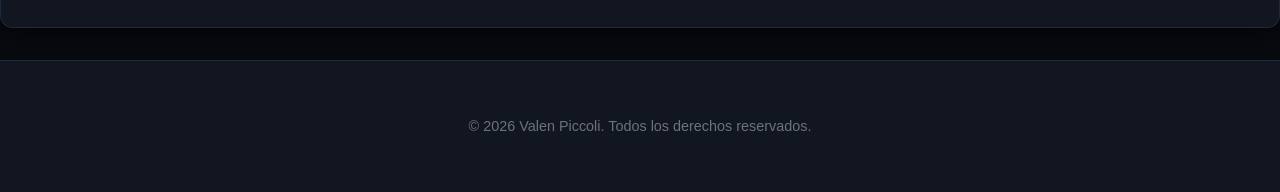
==== commit 67bf1d0b: "Update index.html" ====
--- a/index.html
+++ b/index.html
@@ -395,12 +395,19 @@
             </div>
         </section>
 
-        <!-- SECCIÓN PRODUCCIONES -->
+<!-- SECCIÓN PRODUCCIONES -->
         <section id="producciones">
             <h2>Producciones</h2>
             <p style="color: #a0a0b0; margin-bottom: 1.5rem; font-size: 0.95rem;">Trabajos de producción y mezcla realizados para otros artistas:</p>
             
             <div class="prod-grid">
+                <!-- Tarjeta para Créditos de Muso.ai -->
+                <div class="prod-card" style="grid-column: 1 / -1; text-align: center; background: linear-gradient(135deg, #0d1117, #161f2e);">
+                    <h3 style="color: #ffffff; margin-bottom: 0.5rem;">Créditos de Producción y Lanzamientos</h3>
+                    <p style="color: #c5c5d0; font-size: 0.95rem; margin-bottom: 1.2rem;">Consulta la lista completa de canciones, créditos de mezcla y masterización:</p>
+                    <a href="https://muso.ai/profile/25ca848a-a4f3-49c3-afa9-94ad016fff48" target="_blank" class="social-btn">🔗 Ver perfil completo en Muso.ai</a>
+                </div>
+
                 <!-- Producción 1 (Spotify Álbum) -->
                 <div class="prod-card">
                     <iframe data-testid="embed-iframe" style="border-radius:12px" src="https://open.spotify.com/embed/album/4eXwpk9ZI35KhmFQjd0Gej?utm_source=generator&si=381da8bbbac34a03" width="100%" height="232" frameBorder="0" allowfullscreen="" allow="autoplay; clipboard-write; encrypted-media; fullscreen; picture-in-picture" loading="lazy"></iframe>
@@ -419,6 +426,14 @@
                         <a href="https://www.youtube.com/watch?v=kxMRvALhHWc" target="_blank" class="social-btn">📺 Escuchar "Me Voy"</a>
                     </div>
                 </div>
+
+                <!-- Producción 4 (Noé) -->
+                <div class="prod-card">
+                    <h3>Noé</h3>
+                    <p style="color: #c5c5d0; font-size: 0.95rem;">Singles producidos: <strong>TARIMA, ABC, 1+1, RED FLAGS, entre otros</strong></p>
+                </div>
+            </div>
+        </section>
 
                 <!-- Producción 4 (Noé) -->
                 <div class="prod-card">
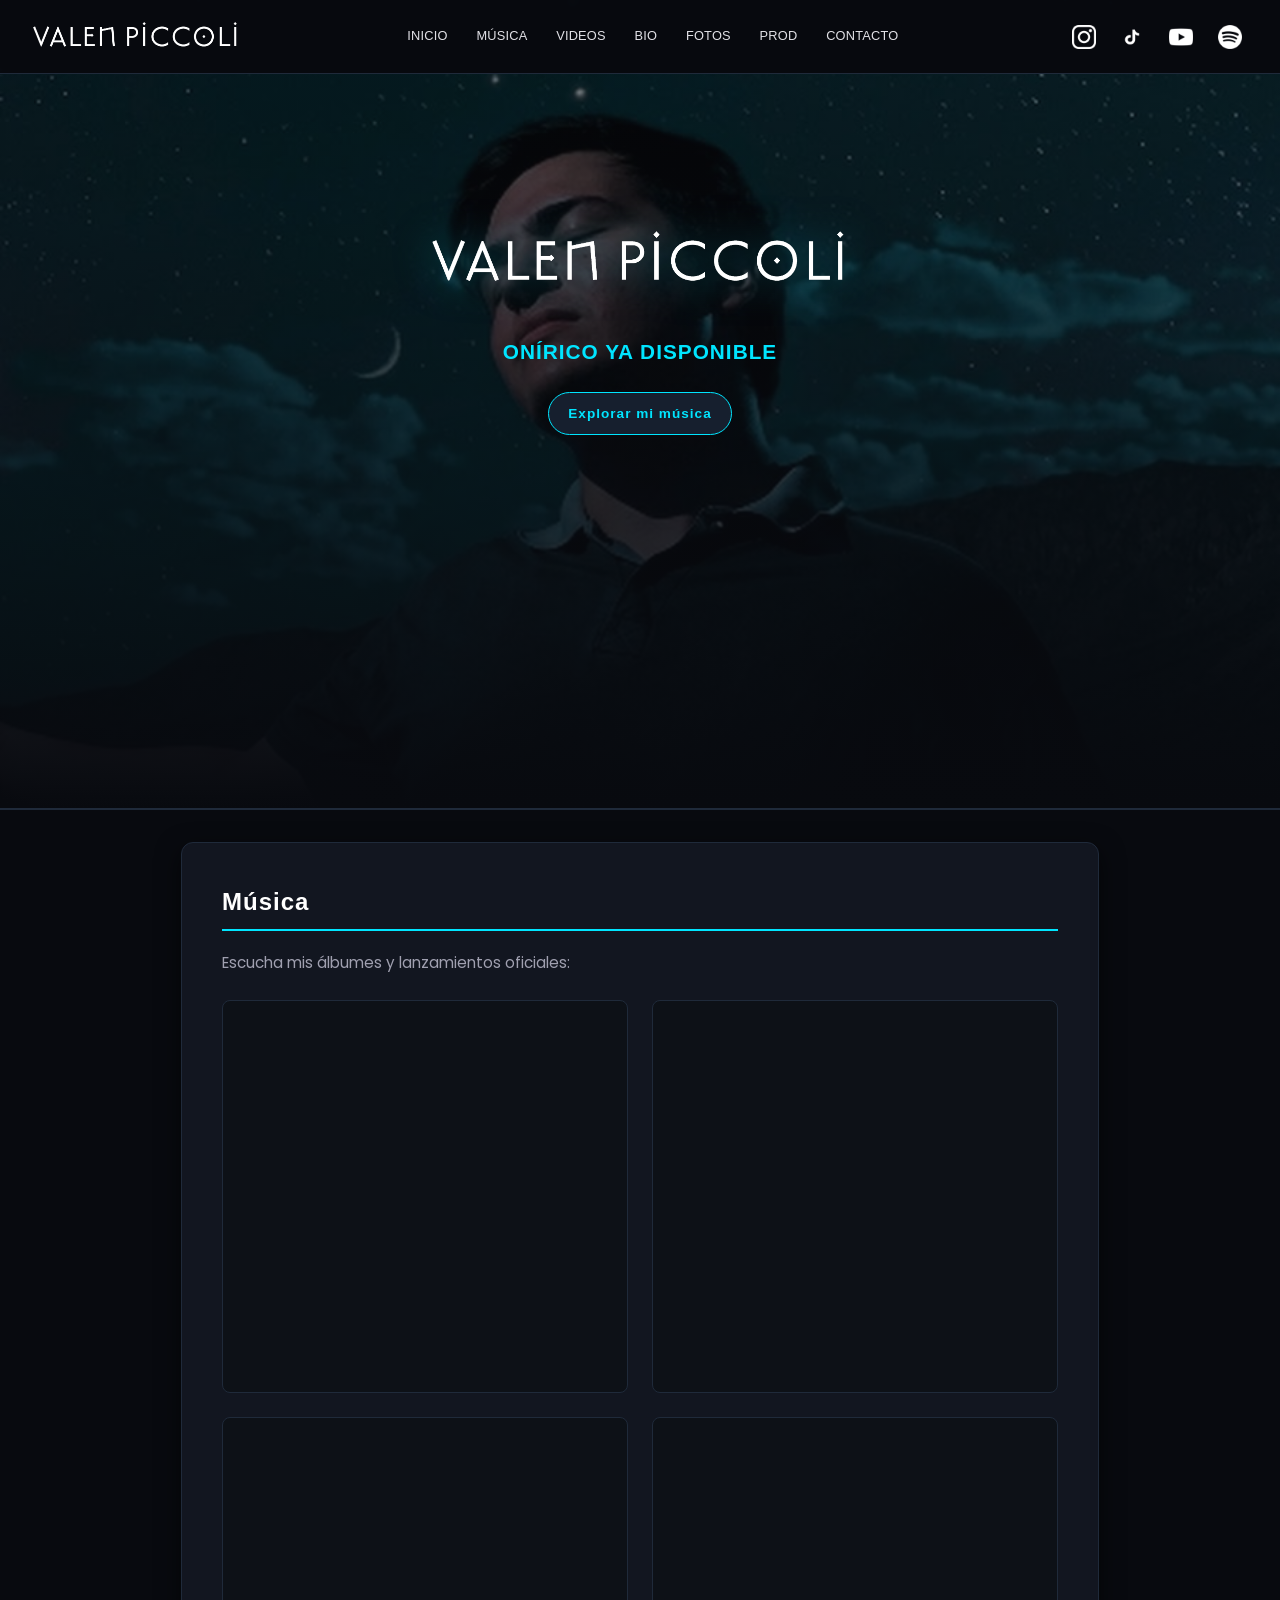
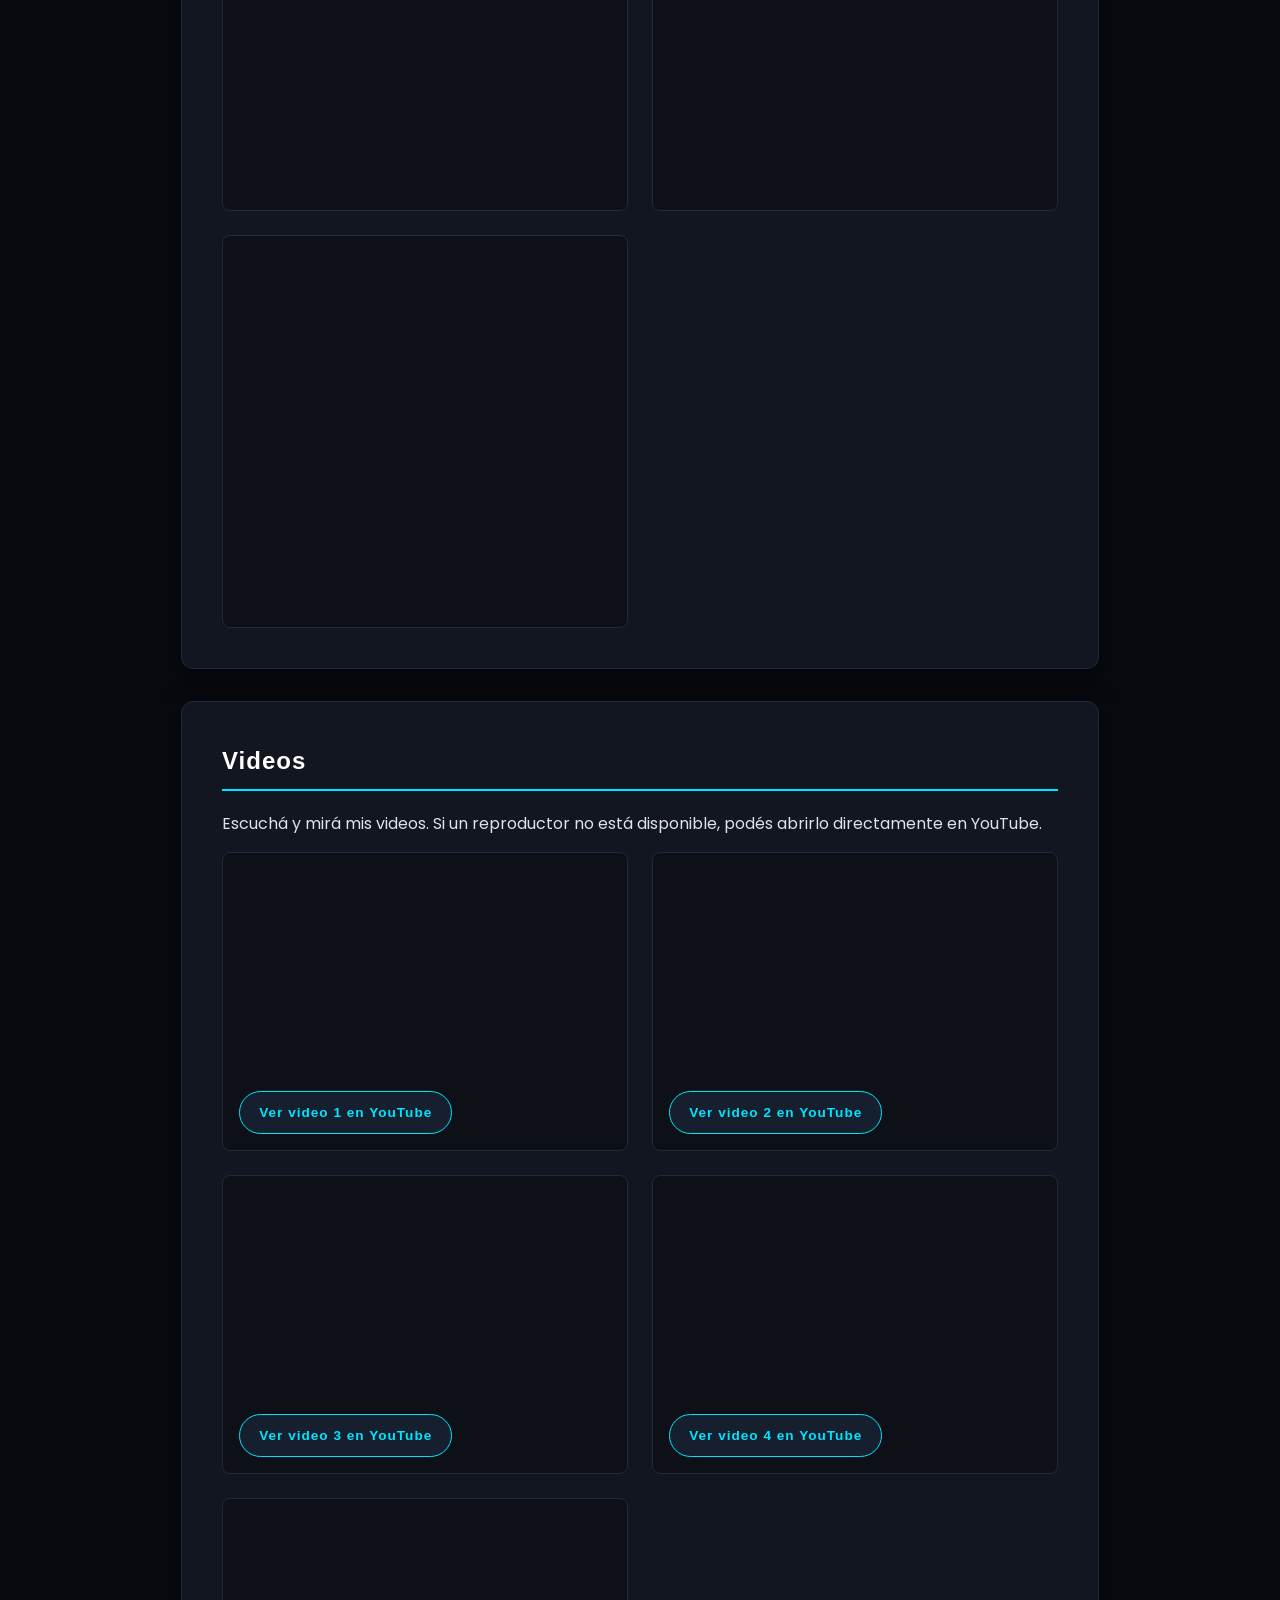
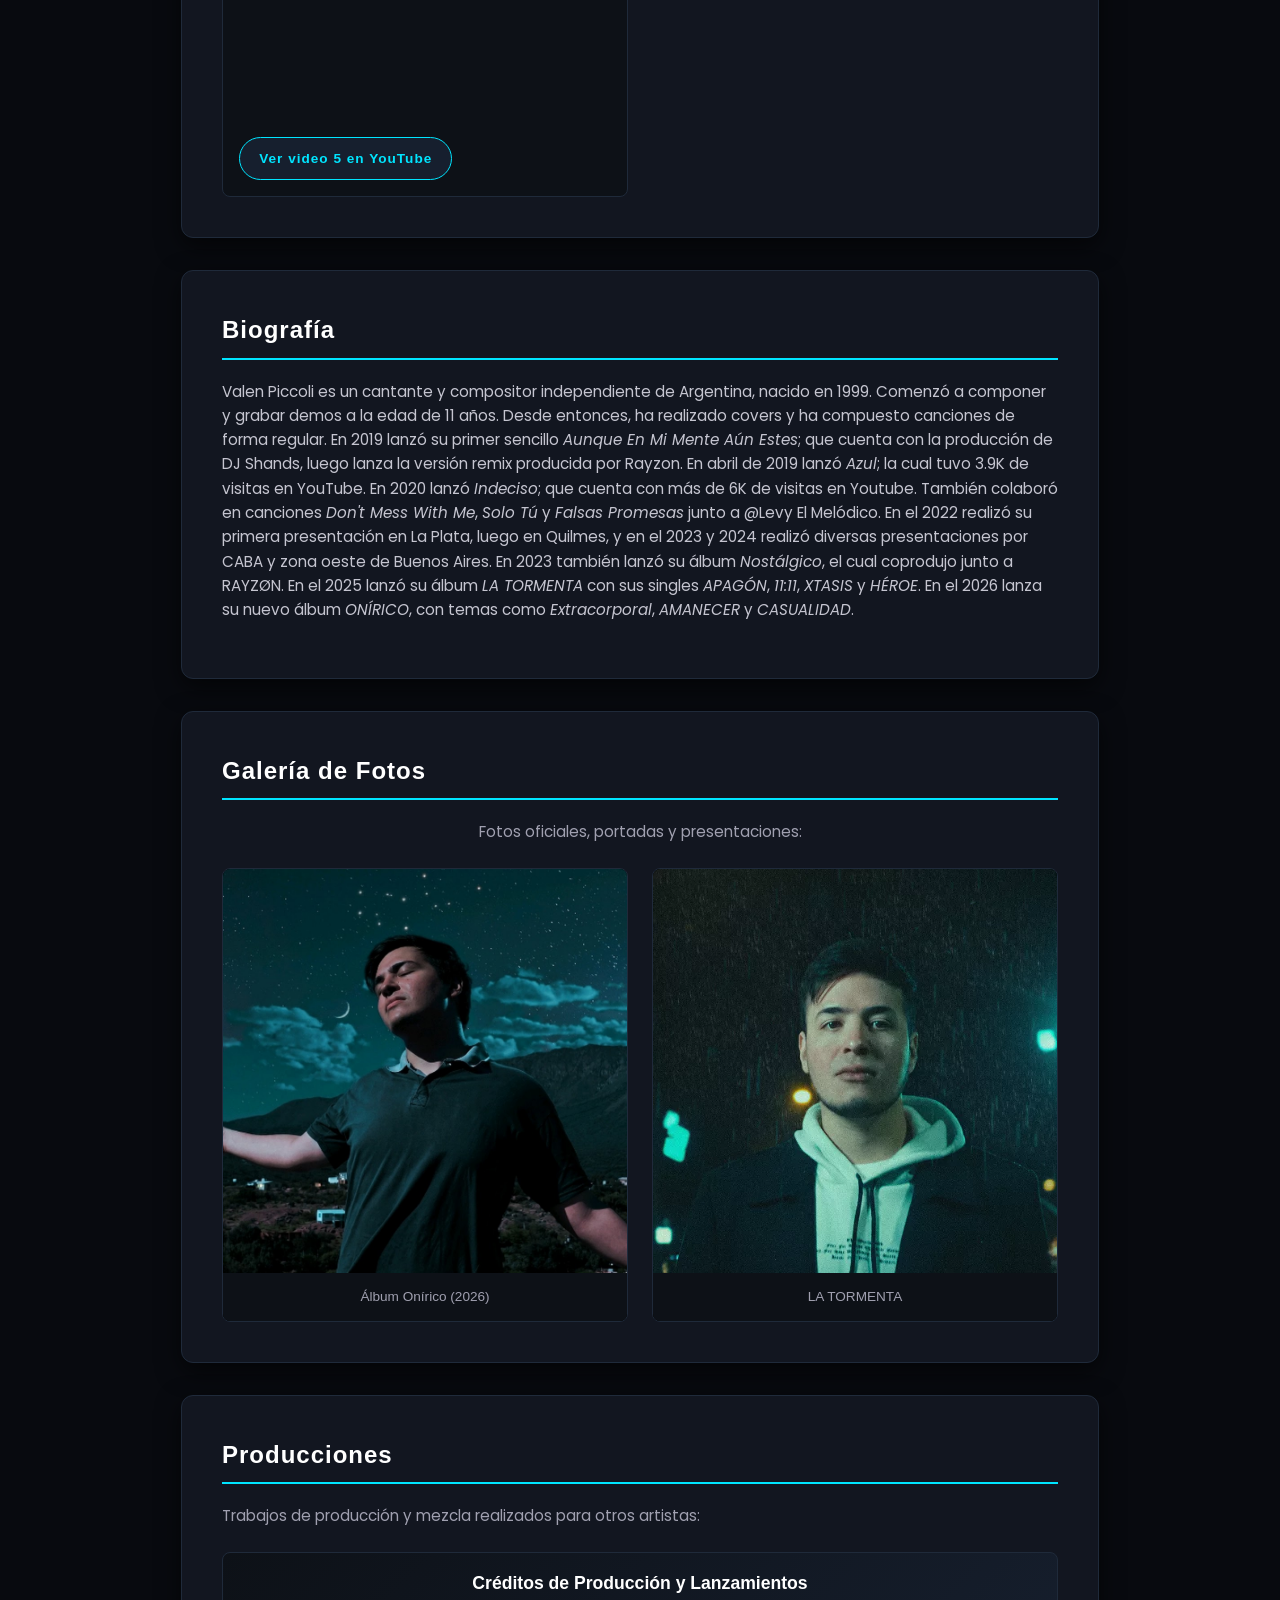
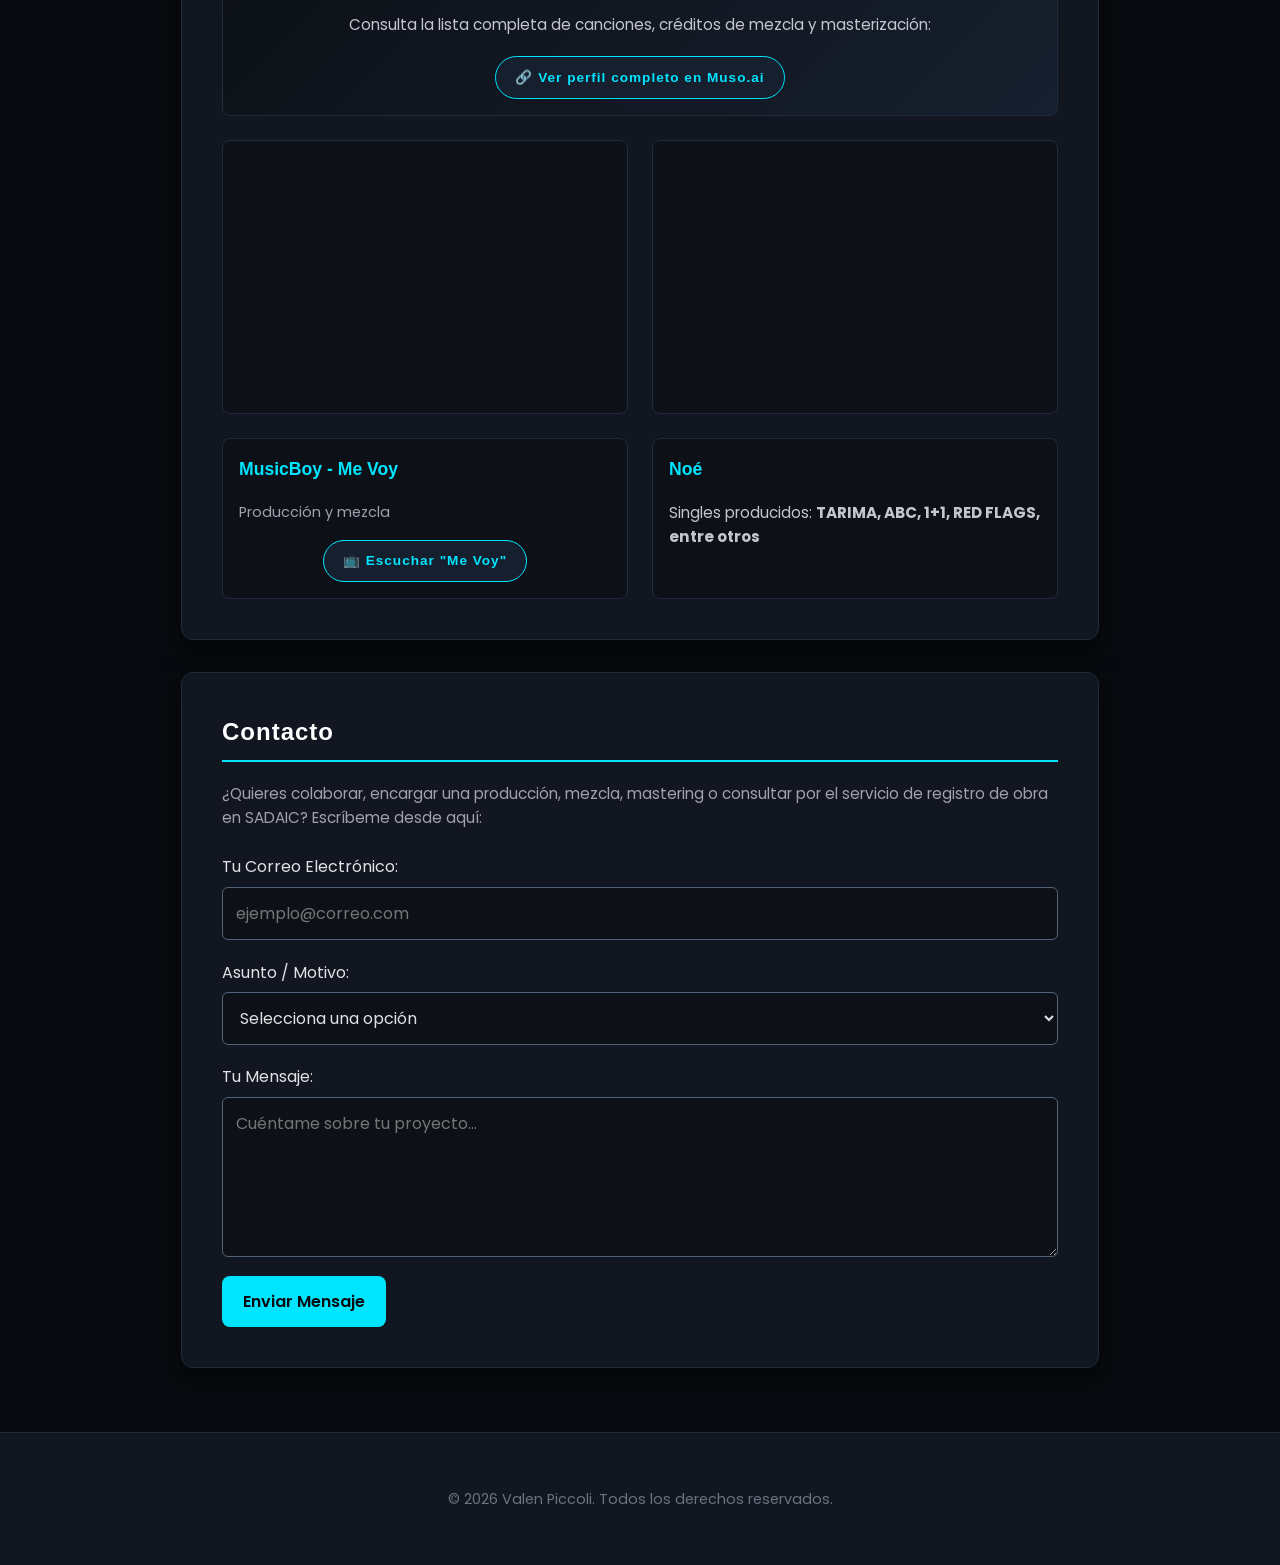
==== commit 6c3fbfcd: "Add files via upload" ====
--- a/index.html
+++ b/index.html
@@ -1,489 +1,599 @@
-<!DOCTYPE html>
-<html lang="es">
-<head>
-    <meta charset="UTF-8">
-    <meta name="viewport" content="width=device-width, initial-scale=1.0">
-    <title>Valen Piccoli | Cantante y Compositor Independiente</title>
+
+<!DOCTYPE html>
+<html lang="es">
+<head>
+    <meta charset="UTF-8">
+    <meta name="viewport" content="width=device-width, initial-scale=1.0">
+    <title>Valen Piccoli | Cantante y Compositor Independiente</title>
+    
+    <!-- DESCRIPCIÓN PARA GOOGLE (SEO) -->
+    <meta name="description" content="Sitio oficial de Valen Piccoli, cantante, compositor y productor independiente de Argentina. Escucha su música, álbumes, producciones y mezclas.">
+
+    <!-- IMPORTAR FUENTE 'masonsansalternate' (.ttf) -->
+    <style>
+        @font-face {
+            font-family: 'masonsansalternate';
+            src: url('masonsansalternate.ttf') format('truetype');
+            font-weight: normal;
+            font-style: normal;
+        }
+
+        :root {
+            --bg-color: #080a0f;
+            --card-bg: #121620;
+            --text-color: #e1e1e6;
+            --accent-color: #00e5ff; /* Turquesa brillante */
+            --accent-hover: #00b8cc;
+            --border-color: #1f2a3a;
+        }
+
+        html {
+            scroll-behavior: smooth;
+        }
+
+        body {
+            font-family: 'Poppins', sans-serif;
+            background-color: var(--bg-color);
+            color: var(--text-color);
+            margin: 0;
+            padding: 0;
+            line-height: 1.6;
+        }
+
+        /* BARRA DE NAVEGACIÓN SUPERIOR COMPACTA PARA CELULAR */
+        nav {
+            position: fixed;
+            top: 0;
+            left: 0;
+            width: 100%;
+            background-color: rgba(8, 10, 15, 0.98);
+            backdrop-filter: blur(10px);
+            border-bottom: 1px solid var(--border-color);
+            display: flex;
+            justify-content: space-between;
+            align-items: center;
+            padding: 0.4rem 0.6rem;
+            z-index: 1000;
+            box-sizing: border-box;
+        }
+
+        /* Logo pequeño exclusivo para la barra superior */
+        .nav-brand img {
+            height: 24px;
+            width: auto;
+            display: block;
+        }
+
+        .nav-links {
+            display: flex;
+            gap: 0.35rem;
+            list-style: none;
+            margin: 0;
+            padding: 0;
+        }
+
+        .nav-links a {
+            font-family: 'masonsansalternate', Arial, sans-serif;
+            color: var(--text-color);
+            text-decoration: none;
+            font-size: 0.6rem;
+            transition: color 0.3s ease;
+            letter-spacing: 0.2px;
+            white-space: nowrap;
+        }
+
+        .nav-links a:hover {
+            color: var(--accent-color);
+        }
+
+        /* Logos de redes sociales pequeños en PNG */
+        .nav-socials {
+            display: flex;
+            gap: 0.35rem;
+            align-items: center;
+        }
+
+        .nav-socials img {
+            width: 18px;
+            height: 18px;
+            object-fit: contain;
+            display: block;
+            transition: transform 0.3s ease;
+        }
+
+        .nav-socials a:hover img {
+            transform: scale(1.15);
+        }
+
+        /* SECCIÓN PRINCIPAL / HERO */
+        .hero {
+            position: relative;
+            height: 90vh;
+            display: flex;
+            align-items: center;
+            justify-content: center;
+            text-align: center;
+            background: linear-gradient(to bottom, rgba(8, 10, 15, 0.5), var(--bg-color)), url('foto1.jpg') no-repeat center 20% / cover;
+            padding-top: 60px;
+            border-bottom: 2px solid var(--border-color);
+        }
+
+        .hero-content {
+            z-index: 2;
+            padding: 1.5rem;
+            max-width: 800px;
+            width: 100%;
+            box-sizing: border-box;
+            display: flex;
+            flex-direction: column;
+            align-items: center;
+        }
+
+        /* LOGO GRANDE EN EL CENTRO DE LA PORTADA */
+        .hero-logo {
+            max-width: 280px; /* Tamaño grande para celular */
+            width: 85%;
+            height: auto;
+            margin-bottom: 1rem;
+            filter: drop-shadow(0 0 20px rgba(0, 229, 255, 0.5));
+        }
+
+        .hero p {
+            font-size: 1.1rem;
+            color: var(--accent-color);
+            font-weight: 600;
+            margin-bottom: 1.5rem;
+            font-family: 'masonsansalternate', Arial, sans-serif;
+            letter-spacing: 1px;
+        }
+
+        /* CONTENEDOR GENERAL */
+        .container {
+            max-width: 950px;
+            margin: 0 auto;
+            padding: 2rem 1rem;
+        }
+
+        section {
+            background-color: var(--card-bg);
+            border-radius: 12px;
+            padding: 1.5rem;
+            margin-bottom: 2rem;
+            box-shadow: 0 8px 25px rgba(0, 0, 0, 0.6);
+            border: 1px solid var(--border-color);
+        }
+
+        h2 {
+            font-family: 'masonsansalternate', Arial, sans-serif;
+            border-bottom: 2px solid var(--accent-color);
+            padding-bottom: 0.5rem;
+            margin-top: 0;
+            color: #ffffff;
+            font-size: 1.5rem;
+            letter-spacing: 1px;
+        }
+
+        /* Biografía */
+        .bio-text {
+            font-size: 0.95rem;
+            text-align: justify;
+            color: #c5c5d0;
+        }
+
+        /* Grilla de Música y Producciones */
+        .music-grid, .prod-grid {
+            display: grid;
+            grid-template-columns: 1fr;
+            gap: 1.5rem;
+            margin-top: 1.5rem;
+        }
+
+        .music-card, .prod-card {
+            background: #0d1117;
+            padding: 1rem;
+            border-radius: 8px;
+            border: 1px solid var(--border-color);
+        }
+
+        .prod-card h3 {
+            font-family: 'masonsansalternate', Arial, sans-serif;
+            color: var(--accent-color);
+            margin-top: 0;
+            font-size: 1.1rem;
+        }
+
+        /* Galería de Imágenes Adaptativa */
+        .gallery-grid {
+            display: grid;
+            grid-template-columns: 1fr;
+            gap: 1.5rem;
+            margin-top: 1.5rem;
+        }
+
+        .gallery-item {
+            border-radius: 8px;
+            overflow: hidden;
+            background: #000;
+            border: 1px solid var(--border-color);
+            transition: transform 0.3s ease, border-color 0.3s ease;
+        }
+
+        .gallery-item img {
+            width: 100%;
+            height: auto;
+            display: block;
+        }
+
+        .gallery-caption {
+            padding: 0.8rem;
+            font-size: 0.85rem;
+            text-align: center;
+            color: #a0a0b0;
+            background: #0d1117;
+            font-family: 'masonsansalternate', Arial, sans-serif;
+        }
+
+        /* Botones / Enlaces */
+        .social-btn {
+            background-color: #161f2e;
+            color: var(--accent-color);
+            padding: 0.6rem 1.2rem;
+            border-radius: 30px;
+            text-decoration: none;
+            font-weight: bold;
+            transition: all 0.3s ease;
+            border: 1px solid var(--accent-color);
+            display: inline-block;
+            font-family: 'masonsansalternate', Arial, sans-serif;
+            letter-spacing: 1px;
+            font-size: 0.85rem;
+        }
+
+        .social-btn:hover {
+            background-color: var(--accent-color);
+            color: var(--bg-color);
+            transform: translateY(-2px);
+            box-shadow: 0 0 15px rgba(0, 229, 255, 0.4);
+        }
+
+        /* AJUSTE PARA COMPUTADORAS (Pantallas grandes) */
+        @media (min-width: 768px) {
+            nav {
+                padding: 1rem 2rem;
+            }
+            .nav-brand img {
+                height: 36px;
+            }
+            .nav-links {
+                gap: 1.2rem;
+            }
+            .nav-links a {
+                font-size: 0.85rem;
+            }
+            .nav-socials {
+                gap: 0.8rem;
+            }
+            .nav-socials img {
+                width: 24px;
+                height: 24px;
+            }
+            /* Logo grande con tamaño imponente en PC */
+            .hero-logo {
+                max-width: 420px;
+            }
+            .hero p {
+                font-size: 1.3rem;
+            }
+            section {
+                padding: 2.5rem;
+            }
+            .music-grid, .prod-grid {
+                grid-template-columns: 1fr 1fr;
+            }
+            .gallery-grid {
+                grid-template-columns: 1fr 1fr;
+            }
+        }
+
+        footer {
+            text-align: center;
+            padding: 2.5rem;
+            font-size: 0.9rem;
+            color: #6b7280;
+            border-top: 1px solid var(--border-color);
+            background-color: var(--card-bg);
+        }
     
-    <!-- DESCRIPCIÓN PARA GOOGLE (SEO) -->
-    <meta name="description" content="Sitio oficial de Valen Piccoli, cantante, compositor y productor independiente de Argentina. Escucha su música, álbumes, producciones y mezclas.">
+        *, *::before, *::after { box-sizing: border-box; }
+        @font-face { font-family: 'masonsansalternate'; src: url('masonsansalternate.ttf') format('truetype'); font-display: swap; }
+        section, header { scroll-margin-top: 100px; }
+        .sr-only { position:absolute; width:1px; height:1px; padding:0; margin:-1px; overflow:hidden; clip-path:inset(50%); white-space:nowrap; border:0; }
+        .hero { height:auto; min-height:90svh; padding-bottom:2rem; }
+        .bio-text { text-align:left; }
+        .nav-links a { font-size:0.8rem; display:block; padding:0.65rem 0.3rem; }
+        .nav-socials a { display:grid; place-items:center; min-width:36px; min-height:36px; }
+        .video-grid { display:grid; grid-template-columns:1fr; gap:1.5rem; }
+        .video-card { min-width:0; background:#0d1117; padding:1rem; border:1px solid var(--border-color); border-radius:8px; }
+        .video-card iframe { width:100%; aspect-ratio:16 / 9; display:block; border:0; border-radius:8px; }
+        .video-card .social-btn { margin-top:0.8rem; }
+        .contact-form { display:grid; gap:1.2rem; }
+        .form-group { display:grid; gap:0.45rem; }
+        input, select, textarea { width:100%; font:inherit; color:var(--text-color); background:#0d1117; border:1px solid #526278; border-radius:6px; padding:0.8rem; }
+        textarea { min-height:160px; resize:vertical; }
+        .submit-btn { justify-self:start; font:inherit; font-weight:600; padding:0.8rem 1.3rem; color:#080a0f; background:var(--accent-color); border:0; border-radius:8px; cursor:pointer; }
+        .submit-btn:disabled { opacity:0.65; cursor:wait; }
+        a:focus-visible, button:focus-visible, input:focus-visible, select:focus-visible, textarea:focus-visible { outline:3px solid var(--accent-color); outline-offset:4px; }
+        .form-status { margin:0; }
+        @media (max-width:767px) {
+            nav { position:sticky; flex-wrap:wrap; gap:0.3rem; }
+            .nav-links { order:3; width:100%; flex-wrap:wrap; justify-content:center; gap:0.1rem 0.45rem; }
+            .hero { padding-top:1rem; }
+        }
+        @media (min-width:768px) { .video-grid { grid-template-columns:1fr 1fr; } }
+        @media (prefers-reduced-motion:reduce) { html { scroll-behavior:auto; } * { transition:none !important; } }
 
-    <!-- IMPORTAR FUENTE 'masonsansalternate' (.ttf) -->
-    <style>
-        @font-face {
-            font-family: 'masonsansalternate';
-            src: url('masonsansalternate.ttf') format('truetype');
-            font-weight: normal;
-            font-style: normal;
-        }
+    </style>
 
-        :root {
-            --bg-color: #080a0f;
-            --card-bg: #121620;
-            --text-color: #e1e1e6;
-            --accent-color: #00e5ff; /* Turquesa brillante */
-            --accent-hover: #00b8cc;
-            --border-color: #1f2a3a;
-        }
-
-        html {
-            scroll-behavior: smooth;
-        }
-
-        body {
-            font-family: 'Poppins', sans-serif;
-            background-color: var(--bg-color);
-            color: var(--text-color);
-            margin: 0;
-            padding: 0;
-            line-height: 1.6;
-        }
-
-        /* BARRA DE NAVEGACIÓN SUPERIOR COMPACTA PARA CELULAR */
-        nav {
-            position: fixed;
-            top: 0;
-            left: 0;
-            width: 100%;
-            background-color: rgba(8, 10, 15, 0.98);
-            backdrop-filter: blur(10px);
-            border-bottom: 1px solid var(--border-color);
-            display: flex;
-            justify-content: space-between;
-            align-items: center;
-            padding: 0.4rem 0.6rem;
-            z-index: 1000;
-            box-sizing: border-box;
-        }
-
-        /* Logo pequeño exclusivo para la barra superior */
-        .nav-brand img {
-            height: 24px;
-            width: auto;
-            display: block;
-        }
-
-        .nav-links {
-            display: flex;
-            gap: 0.35rem;
-            list-style: none;
-            margin: 0;
-            padding: 0;
-        }
-
-        .nav-links a {
-            font-family: 'masonsansalternate', Arial, sans-serif;
-            color: var(--text-color);
-            text-decoration: none;
-            font-size: 0.6rem;
-            transition: color 0.3s ease;
-            letter-spacing: 0.2px;
-            white-space: nowrap;
-        }
-
-        .nav-links a:hover {
-            color: var(--accent-color);
-        }
-
-        /* Logos de redes sociales pequeños en PNG */
-        .nav-socials {
-            display: flex;
-            gap: 0.35rem;
-            align-items: center;
-        }
-
-        .nav-socials img {
-            width: 18px;
-            height: 18px;
-            object-fit: contain;
-            display: block;
-            transition: transform 0.3s ease;
-        }
-
-        .nav-socials a:hover img {
-            transform: scale(1.15);
-        }
-
-        /* SECCIÓN PRINCIPAL / HERO */
-        .hero {
-            position: relative;
-            height: 90vh;
-            display: flex;
-            align-items: center;
-            justify-content: center;
-            text-align: center;
-            background: linear-gradient(to bottom, rgba(8, 10, 15, 0.5), var(--bg-color)), url('foto1.jpg') no-repeat center 20% / cover;
-            padding-top: 60px;
-            border-bottom: 2px solid var(--border-color);
-        }
-
-        .hero-content {
-            z-index: 2;
-            padding: 1.5rem;
-            max-width: 800px;
-            width: 100%;
-            box-sizing: border-box;
-            display: flex;
-            flex-direction: column;
-            align-items: center;
-        }
-
-        /* LOGO GRANDE EN EL CENTRO DE LA PORTADA */
-        .hero-logo {
-            max-width: 280px; /* Tamaño grande para celular */
-            width: 85%;
-            height: auto;
-            margin-bottom: 1rem;
-            filter: drop-shadow(0 0 20px rgba(0, 229, 255, 0.5));
-        }
-
-        .hero p {
-            font-size: 1.1rem;
-            color: var(--accent-color);
-            font-weight: 600;
-            margin-bottom: 1.5rem;
-            font-family: 'masonsansalternate', Arial, sans-serif;
-            letter-spacing: 1px;
-        }
-
-        /* CONTENEDOR GENERAL */
-        .container {
-            max-width: 950px;
-            margin: 0 auto;
-            padding: 2rem 1rem;
-        }
-
-        section {
-            background-color: var(--card-bg);
-            border-radius: 12px;
-            padding: 1.5rem;
-            margin-bottom: 2rem;
-            box-shadow: 0 8px 25px rgba(0, 0, 0, 0.6);
-            border: 1px solid var(--border-color);
-        }
-
-        h2 {
-            font-family: 'masonsansalternate', Arial, sans-serif;
-            border-bottom: 2px solid var(--accent-color);
-            padding-bottom: 0.5rem;
-            margin-top: 0;
-            color: #ffffff;
-            font-size: 1.5rem;
-            letter-spacing: 1px;
-        }
-
-        /* Biografía */
-        .bio-text {
-            font-size: 0.95rem;
-            text-align: justify;
-            color: #c5c5d0;
-        }
-
-        /* Grilla de Música y Producciones */
-        .music-grid, .prod-grid {
-            display: grid;
-            grid-template-columns: 1fr;
-            gap: 1.5rem;
-            margin-top: 1.5rem;
-        }
-
-        .music-card, .prod-card {
-            background: #0d1117;
-            padding: 1rem;
-            border-radius: 8px;
-            border: 1px solid var(--border-color);
-        }
-
-        .prod-card h3 {
-            font-family: 'masonsansalternate', Arial, sans-serif;
-            color: var(--accent-color);
-            margin-top: 0;
-            font-size: 1.1rem;
-        }
-
-        /* Galería de Imágenes Adaptativa */
-        .gallery-grid {
-            display: grid;
-            grid-template-columns: 1fr;
-            gap: 1.5rem;
-            margin-top: 1.5rem;
-        }
-
-        .gallery-item {
-            border-radius: 8px;
-            overflow: hidden;
-            background: #000;
-            border: 1px solid var(--border-color);
-            transition: transform 0.3s ease, border-color 0.3s ease;
-        }
-
-        .gallery-item img {
-            width: 100%;
-            height: auto;
-            display: block;
-        }
-
-        .gallery-caption {
-            padding: 0.8rem;
-            font-size: 0.85rem;
-            text-align: center;
-            color: #a0a0b0;
-            background: #0d1117;
-            font-family: 'masonsansalternate', Arial, sans-serif;
-        }
-
-        /* Botones / Enlaces */
-        .social-btn {
-            background-color: #161f2e;
-            color: var(--accent-color);
-            padding: 0.6rem 1.2rem;
-            border-radius: 30px;
-            text-decoration: none;
-            font-weight: bold;
-            transition: all 0.3s ease;
-            border: 1px solid var(--accent-color);
-            display: inline-block;
-            font-family: 'masonsansalternate', Arial, sans-serif;
-            letter-spacing: 1px;
-            font-size: 0.85rem;
-        }
-
-        .social-btn:hover {
-            background-color: var(--accent-color);
-            color: var(--bg-color);
-            transform: translateY(-2px);
-            box-shadow: 0 0 15px rgba(0, 229, 255, 0.4);
-        }
-
-        /* AJUSTE PARA COMPUTADORAS (Pantallas grandes) */
-        @media (min-width: 768px) {
-            nav {
-                padding: 1rem 2rem;
-            }
-            .nav-brand img {
-                height: 36px;
-            }
-            .nav-links {
-                gap: 1.2rem;
-            }
-            .nav-links a {
-                font-size: 0.85rem;
-            }
-            .nav-socials {
-                gap: 0.8rem;
-            }
-            .nav-socials img {
-                width: 24px;
-                height: 24px;
-            }
-            /* Logo grande con tamaño imponente en PC */
-            .hero-logo {
-                max-width: 420px;
-            }
-            .hero p {
-                font-size: 1.3rem;
-            }
-            section {
-                padding: 2.5rem;
-            }
-            .music-grid, .prod-grid {
-                grid-template-columns: 1fr 1fr;
-            }
-            .gallery-grid {
-                grid-template-columns: 1fr 1fr;
-            }
-        }
-
-        footer {
-            text-align: center;
-            padding: 2.5rem;
-            font-size: 0.9rem;
-            color: #6b7280;
-            border-top: 1px solid var(--border-color);
-            background-color: var(--card-bg);
-        }
-    </style>
-</head>
-<body>
-
-    <!-- BARRA SUPERIOR DE NAVEGACIÓN -->
-    <nav>
-        <a href="#inicio" class="nav-brand">
-            <img src="logo.png" alt="Valen Piccoli">
-        </a>
+    <link rel="canonical" href="https://valenpiccoli.github.io/valenpiccoli/">
+    <meta name="referrer" content="strict-origin-when-cross-origin">
+    <meta property="og:type" content="website">
+    <meta property="og:locale" content="es_AR">
+    <meta property="og:title" content="Valen Piccoli | Música y Producción">
+    <meta property="og:description" content="Escuchá ONÍRICO y los lanzamientos de Valen Piccoli. Videos y contacto para producción, mezcla y mastering.">
+    <meta property="og:url" content="https://valenpiccoli.github.io/valenpiccoli/">
+    <meta property="og:image" content="https://valenpiccoli.github.io/valenpiccoli/foto1.jpg">
+    <meta name="twitter:card" content="summary_large_image">
+    <link rel="preconnect" href="https://fonts.googleapis.com">
+    <link rel="preconnect" href="https://fonts.gstatic.com" crossorigin>
+    <link href="https://fonts.googleapis.com/css2?family=Poppins:wght@400;600;700&amp;display=swap" rel="stylesheet">
+    <script type="application/ld+json">{"@context":"https://schema.org","@type":"Person","name":"Valen Piccoli","url":"https://valenpiccoli.github.io/valenpiccoli/","image":"https://valenpiccoli.github.io/valenpiccoli/foto1.jpg","jobTitle":"Cantante, compositor y productor independiente","sameAs":["https://www.instagram.com/valenpiccoli/","https://www.tiktok.com/@valenpiccoli","https://www.youtube.com/@ValenPiccoli","https://open.spotify.com/artist/1BG4eYjmjs4ekJtvbGXePK"]}</script>
+</head>
+<body>
+
+    <!-- BARRA SUPERIOR DE NAVEGACIÓN -->
+    <nav aria-label="Navegación principal">
+        <a href="#inicio" class="nav-brand">
+            <img src="logo.png" alt="Valen Piccoli">
+        </a>
+        
+        <ul class="nav-links">
+            <li><a href="#inicio">INICIO</a></li>
+            <li><a href="#musica">MÚSICA</a></li>
+            <li><a href="#videos">VIDEOS</a></li>
+            <li><a href="#biografia">BIO</a></li>
+            <li><a href="#galeria">FOTOS</a></li>
+            <li><a href="#producciones">PROD</a></li>
+            <li><a href="#contacto">CONTACTO</a></li>
+        </ul>
+
+        <div class="nav-socials">
+            <a href="https://www.instagram.com/valenpiccoli/" target="_blank" rel="noopener noreferrer" title="Instagram"><img src="ig.png" alt="Instagram"></a>
+            <a href="https://www.tiktok.com/@valenpiccoli" target="_blank" rel="noopener noreferrer" title="TikTok"><img src="tk.png" alt="TikTok"></a>
+            <a href="https://www.youtube.com/@ValenPiccoli" target="_blank" rel="noopener noreferrer" title="YouTube"><img src="yt.png" alt="YouTube"></a>
+            <a href="https://open.spotify.com/intl-es/artist/1BG4eYjmjs4ekJtvbGXePK" target="_blank" rel="noopener noreferrer" title="Spotify"><img src="sp.png" alt="Spotify"></a>
+        </div>
+    </nav>
+
+    <!-- SECCIÓN PRINCIPAL (HERO CON LOGO GRANDE Y SPOTIFY) -->
+    <header id="inicio" class="hero">
+        <div class="hero-content">
+            <h1 class="sr-only">Valen Piccoli — cantante, compositor y productor independiente</h1>
+            <img src="logo.png" alt="Valen Piccoli" class="hero-logo">
+            <p>ONÍRICO YA DISPONIBLE</p>
+            <a href="#musica" class="social-btn">Explorar mi música</a>
+            <div style="margin-top: 1rem; width: 100%;">
+                <iframe title="ONÍRICO — lanzamiento destacado" data-testid="embed-iframe" style="border-radius:12px" src="https://open.spotify.com/embed/album/55pI6ttuJnTuhAYin2TopE?utm_source=generator&si=f835006350724898" width="100%" height="152" frameBorder="0" allowfullscreen="" allow="autoplay; clipboard-write; encrypted-media; fullscreen; picture-in-picture" loading="lazy"></iframe>
+            </div>
+        </div>
+    </header>
+
+    <div class="container">
+        
+        <!-- SECCIÓN MÚSICA -->
+        <section id="musica">
+            <h2>Música</h2>
+            <p style="color: #a0a0b0; margin-bottom: 1.5rem; font-size: 0.95rem;">Escucha mis álbumes y lanzamientos oficiales:</p>
+            
+            <div class="music-grid">
+                <!-- Álbum Onírico -->
+                <div class="music-card">
+                    <iframe title="ONÍRICO — álbum en Spotify" data-testid="embed-iframe" style="border-radius:12px" src="https://open.spotify.com/embed/album/55pI6ttuJnTuhAYin2TopE?utm_source=generator&si=f835006350724898" width="100%" height="352" frameBorder="0" allowfullscreen="" allow="autoplay; clipboard-write; encrypted-media; fullscreen; picture-in-picture" loading="lazy"></iframe>
+                </div>
+                <!-- Álbum Nostálgico -->
+                <div class="music-card">
+                    <iframe title="Nostálgico — álbum en Spotify" data-testid="embed-iframe" style="border-radius:12px" src="https://open.spotify.com/embed/album/17Wy6Be0rQ552nUg7waCuh?utm_source=generator&si=77064e5785ce4ea2" width="100%" height="352" frameBorder="0" allowfullscreen="" allow="autoplay; clipboard-write; encrypted-media; fullscreen; picture-in-picture" loading="lazy"></iframe>
+                </div>
+                <!-- Álbum La Tormenta -->
+                <div class="music-card">
+                    <iframe title="LA TORMENTA — álbum en Spotify" data-testid="embed-iframe" style="border-radius:12px" src="https://open.spotify.com/embed/album/5s6tb2hwJXyEggJZ2BKzUb?utm_source=generator&si=2f5787b44f964faf" width="100%" height="352" frameBorder="0" allowfullscreen="" allow="autoplay; clipboard-write; encrypted-media; fullscreen; picture-in-picture" loading="lazy"></iframe>
+                </div>
+                <!-- Aunque En Mi Mente Aun Estes -->
+                <div class="music-card">
+                    <iframe title="Aunque En Mi Mente Aún Estés — álbum en Spotify" data-testid="embed-iframe" style="border-radius:12px" src="https://open.spotify.com/embed/album/5kr1hyBUV20buqXwfUPo5n?utm_source=generator&si=665bb89b4f074367" width="100%" height="352" frameBorder="0" allowfullscreen="" allow="autoplay; clipboard-write; encrypted-media; fullscreen; picture-in-picture" loading="lazy"></iframe>
+                </div>
+                <!-- 19 + 20 -->
+                <div class="music-card">
+                    <iframe title="19 + 20 — álbum en Spotify" data-testid="embed-iframe" style="border-radius:12px" src="https://open.spotify.com/embed/album/0iOZRG6UWWJFFMjCPpfxel?utm_source=generator&si=634244286d5f4167" width="100%" height="352" frameBorder="0" allowfullscreen="" allow="autoplay; clipboard-write; encrypted-media; fullscreen; picture-in-picture" loading="lazy"></iframe>
+                </div>
+            </div>
+        </section>
+
         
-        <ul class="nav-links">
-            <li><a href="#inicio">INICIO</a></li>
-            <li><a href="#musica">MÚSICA</a></li>
-            <li><a href="#biografia">BIO</a></li>
-            <li><a href="#galeria">FOTOS</a></li>
-            <li><a href="#producciones">PROD</a></li>
-        </ul>
-
-        <div class="nav-socials">
-            <a href="https://www.instagram.com/valenpiccoli/" target="_blank" title="Instagram"><img src="ig.png" alt="Instagram"></a>
-            <a href="https://www.tiktok.com/@valenpiccoli" target="_blank" title="TikTok"><img src="tk.png" alt="TikTok"></a>
-            <a href="https://www.youtube.com/@ValenPiccoli" target="_blank" title="YouTube"><img src="yt.png" alt="YouTube"></a>
-            <a href="https://open.spotify.com/intl-es/artist/1BG4eYjmjs4ekJtvbGXePK" target="_blank" title="Spotify"><img src="sp.png" alt="Spotify"></a>
-        </div>
-    </nav>
-
-    <!-- SECCIÓN PRINCIPAL (HERO CON LOGO GRANDE Y SPOTIFY) -->
-    <header id="inicio" class="hero">
-        <div class="hero-content">
-            <img src="logo.png" alt="Valen Piccoli" class="hero-logo">
-            <p>ONÍRICO YA DISPONIBLE</p>
-            <div style="margin-top: 1rem; width: 100%;">
-                <iframe data-testid="embed-iframe" style="border-radius:12px" src="https://open.spotify.com/embed/album/55pI6ttuJnTuhAYin2TopE?utm_source=generator&si=f835006350724898" width="100%" height="152" frameBorder="0" allowfullscreen="" allow="autoplay; clipboard-write; encrypted-media; fullscreen; picture-in-picture" loading="lazy"></iframe>
-            </div>
-        </div>
-    </header>
-
-    <div class="container">
-        
-        <!-- SECCIÓN MÚSICA -->
-        <section id="musica">
-            <h2>Música</h2>
-            <p style="color: #a0a0b0; margin-bottom: 1.5rem; font-size: 0.95rem;">Escucha mis álbumes y lanzamientos oficiales:</p>
-            
-            <div class="music-grid">
-                <!-- Álbum Onírico -->
-                <div class="music-card">
-                    <iframe data-testid="embed-iframe" style="border-radius:12px" src="https://open.spotify.com/embed/album/55pI6ttuJnTuhAYin2TopE?utm_source=generator&si=f835006350724898" width="100%" height="352" frameBorder="0" allowfullscreen="" allow="autoplay; clipboard-write; encrypted-media; fullscreen; picture-in-picture" loading="lazy"></iframe>
+        <section id="videos">
+            <h2>Videos</h2>
+            <p>Escuchá y mirá mis videos. Si un reproductor no está disponible, podés abrirlo directamente en YouTube.</p>
+            <div class="video-grid">
+                <div class="video-card">
+                    <iframe data-youtube-src="https://www.youtube.com/embed/sDDenoJC0gE" title="Video 1 de Valen Piccoli" loading="lazy" referrerpolicy="strict-origin-when-cross-origin" allow="accelerometer; autoplay; clipboard-write; encrypted-media; gyroscope; picture-in-picture; web-share" allowfullscreen></iframe>
+                    <a href="https://www.youtube.com/watch?v=sDDenoJC0gE" target="_blank" rel="noopener noreferrer" class="social-btn">Ver video 1 en YouTube</a>
                 </div>
-                <!-- Álbum Nostálgico -->
-                <div class="music-card">
-                    <iframe data-testid="embed-iframe" style="border-radius:12px" src="https://open.spotify.com/embed/album/17Wy6Be0rQ552nUg7waCuh?utm_source=generator&si=77064e5785ce4ea2" width="100%" height="352" frameBorder="0" allowfullscreen="" allow="autoplay; clipboard-write; encrypted-media; fullscreen; picture-in-picture" loading="lazy"></iframe>
+                <div class="video-card">
+                    <iframe data-youtube-src="https://www.youtube.com/embed/H4B261S25NY" title="Video 2 de Valen Piccoli" loading="lazy" referrerpolicy="strict-origin-when-cross-origin" allow="accelerometer; autoplay; clipboard-write; encrypted-media; gyroscope; picture-in-picture; web-share" allowfullscreen></iframe>
+                    <a href="https://www.youtube.com/watch?v=H4B261S25NY" target="_blank" rel="noopener noreferrer" class="social-btn">Ver video 2 en YouTube</a>
                 </div>
-                <!-- Álbum La Tormenta -->
-                <div class="music-card">
-                    <iframe data-testid="embed-iframe" style="border-radius:12px" src="https://open.spotify.com/embed/album/5s6tb2hwJXyEggJZ2BKzUb?utm_source=generator&si=2f5787b44f964faf" width="100%" height="352" frameBorder="0" allowfullscreen="" allow="autoplay; clipboard-write; encrypted-media; fullscreen; picture-in-picture" loading="lazy"></iframe>
+                <div class="video-card">
+                    <iframe data-youtube-src="https://www.youtube.com/embed/jkTm1rY8dV8" title="Video 3 de Valen Piccoli" loading="lazy" referrerpolicy="strict-origin-when-cross-origin" allow="accelerometer; autoplay; clipboard-write; encrypted-media; gyroscope; picture-in-picture; web-share" allowfullscreen></iframe>
+                    <a href="https://www.youtube.com/watch?v=jkTm1rY8dV8" target="_blank" rel="noopener noreferrer" class="social-btn">Ver video 3 en YouTube</a>
                 </div>
-                <!-- Aunque En Mi Mente Aun Estes -->
-                <div class="music-card">
-                    <iframe data-testid="embed-iframe" style="border-radius:12px" src="https://open.spotify.com/embed/album/5kr1hyBUV20buqXwfUPo5n?utm_source=generator&si=665bb89b4f074367" width="100%" height="352" frameBorder="0" allowfullscreen="" allow="autoplay; clipboard-write; encrypted-media; fullscreen; picture-in-picture" loading="lazy"></iframe>
+                <div class="video-card">
+                    <iframe data-youtube-src="https://www.youtube.com/embed/X9zUW8deTrY" title="Video 4 de Valen Piccoli" loading="lazy" referrerpolicy="strict-origin-when-cross-origin" allow="accelerometer; autoplay; clipboard-write; encrypted-media; gyroscope; picture-in-picture; web-share" allowfullscreen></iframe>
+                    <a href="https://www.youtube.com/watch?v=X9zUW8deTrY" target="_blank" rel="noopener noreferrer" class="social-btn">Ver video 4 en YouTube</a>
                 </div>
-                <!-- 19 + 20 -->
-                <div class="music-card">
-                    <iframe data-testid="embed-iframe" style="border-radius:12px" src="https://open.spotify.com/embed/album/0iOZRG6UWWJFFMjCPpfxel?utm_source=generator&si=634244286d5f4167" width="100%" height="352" frameBorder="0" allowfullscreen="" allow="autoplay; clipboard-write; encrypted-media; fullscreen; picture-in-picture" loading="lazy"></iframe>
+                <div class="video-card">
+                    <iframe data-youtube-src="https://www.youtube.com/embed/8cZ8_gElRKw" title="Video 5 de Valen Piccoli" loading="lazy" referrerpolicy="strict-origin-when-cross-origin" allow="accelerometer; autoplay; clipboard-write; encrypted-media; gyroscope; picture-in-picture; web-share" allowfullscreen></iframe>
+                    <a href="https://www.youtube.com/watch?v=8cZ8_gElRKw" target="_blank" rel="noopener noreferrer" class="social-btn">Ver video 5 en YouTube</a>
                 </div>
             </div>
         </section>
 
-        <!-- SECCIÓN BIOGRAFÍA -->
-        <section id="biografia">
-            <h2>Biografía</h2>
-            <p class="bio-text">
-                Valen Piccoli es un cantante y compositor independiente de Argentina, nacido en 1999. Comenzó a componer y grabar demos a la edad de 11 años. Desde entonces, ha realizado covers y ha compuesto canciones de forma regular. En 2019 lanzó su primer sencillo <em>Aunque En Mi Mente Aún Estes</em>; que cuenta con la producción de DJ Shands, luego lanza la versión remix producida por Rayzon. En abril de 2019 lanzó <em>Azul</em>; la cual tuvo 3.9K de visitas en YouTube. En 2020 lanzó <em>Indeciso</em>; que cuenta con más de 6K de visitas en Youtube. También colaboró en canciones <em>Don't Mess With Me</em>, <em>Solo Tú</em> y <i>Falsas Promesas</i> junto a @Levy El Melódico. En el 2022 realizó su primera presentación en La Plata, luego en Quilmes, y en el 2023 y 2024 realizó diversas presentaciones por CABA y zona oeste de Buenos Aires. En 2023 también lanzó su álbum <em>Nostálgico</em>, el cual coprodujo junto a RAYZØN. En el 2025 lanzó su álbum <em>LA TORMENTA</em> con sus singles <em>APAGÓN</em>, <em>11:11</em>, <em>XTASIS</em> y <em>HÉROE</em>. En el 2026 lanza su nuevo álbum <em>ONÍRICO</em>, con temas como <em>Extracorporal</em>, <em>AMANECER</em> y <em>CASUALIDAD</em>.
-            </p>
-        </section>
+        <!-- SECCIÓN BIOGRAFÍA -->
+        <section id="biografia">
+            <h2>Biografía</h2>
+            <p class="bio-text">
+                Valen Piccoli es un cantante y compositor independiente de Argentina, nacido en 1999. Comenzó a componer y grabar demos a la edad de 11 años. Desde entonces, ha realizado covers y ha compuesto canciones de forma regular. En 2019 lanzó su primer sencillo <em>Aunque En Mi Mente Aún Estes</em>; que cuenta con la producción de DJ Shands, luego lanza la versión remix producida por Rayzon. En abril de 2019 lanzó <em>Azul</em>; la cual tuvo 3.9K de visitas en YouTube. En 2020 lanzó <em>Indeciso</em>; que cuenta con más de 6K de visitas en Youtube. También colaboró en canciones <em>Don't Mess With Me</em>, <em>Solo Tú</em> y <i>Falsas Promesas</i> junto a @Levy El Melódico. En el 2022 realizó su primera presentación en La Plata, luego en Quilmes, y en el 2023 y 2024 realizó diversas presentaciones por CABA y zona oeste de Buenos Aires. En 2023 también lanzó su álbum <em>Nostálgico</em>, el cual coprodujo junto a RAYZØN. En el 2025 lanzó su álbum <em>LA TORMENTA</em> con sus singles <em>APAGÓN</em>, <em>11:11</em>, <em>XTASIS</em> y <em>HÉROE</em>. En el 2026 lanza su nuevo álbum <em>ONÍRICO</em>, con temas como <em>Extracorporal</em>, <em>AMANECER</em> y <em>CASUALIDAD</em>.
+            </p>
+        </section>
+
+        <!-- SECCIÓN GALERÍA DE FOTOS -->
+        <section id="galeria">
+            <h2>Galería de Fotos</h2>
+            <p style="color: #a0a0b0; text-align: center; margin-bottom: 1.5rem; font-size: 0.95rem;">Fotos oficiales, portadas y presentaciones:</p>
+            
+            <div class="gallery-grid">
+                <div class="gallery-item">
+                    <img src="foto1.jpg" alt="Portada de ONÍRICO de Valen Piccoli" loading="lazy">
+                    <div class="gallery-caption">Álbum Onírico (2026)</div>
+                </div>
+                <div class="gallery-item">
+                    <img src="foto2.jpg" alt="Portada de LA TORMENTA de Valen Piccoli" loading="lazy">
+                    <div class="gallery-caption">LA TORMENTA</div>
+                </div>
+            </div>
+        </section>
+
+<!-- SECCIÓN PRODUCCIONES -->
+        <section id="producciones">
+            <h2>Producciones</h2>
+            <p style="color: #a0a0b0; margin-bottom: 1.5rem; font-size: 0.95rem;">Trabajos de producción y mezcla realizados para otros artistas:</p>
+            
+            <div class="prod-grid">
+                <!-- Tarjeta para Créditos de Muso.ai -->
+                <div class="prod-card" style="grid-column: 1 / -1; text-align: center; background: linear-gradient(135deg, #0d1117, #161f2e);">
+                    <h3 style="color: #ffffff; margin-bottom: 0.5rem;">Créditos de Producción y Lanzamientos</h3>
+                    <p style="color: #c5c5d0; font-size: 0.95rem; margin-bottom: 1.2rem;">Consulta la lista completa de canciones, créditos de mezcla y masterización:</p>
+                    <a href="https://muso.ai/profile/25ca848a-a4f3-49c3-afa9-94ad016fff48" target="_blank" rel="noopener noreferrer" class="social-btn">🔗 Ver perfil completo en Muso.ai</a>
+                </div>
+
+                <!-- Producción 1 (Spotify Álbum) -->
+                <div class="prod-card">
+                    <iframe title="Producción destacada — álbum en Spotify" data-testid="embed-iframe" style="border-radius:12px" src="https://open.spotify.com/embed/album/4eXwpk9ZI35KhmFQjd0Gej?utm_source=generator&si=381da8bbbac34a03" width="100%" height="232" frameBorder="0" allowfullscreen="" allow="autoplay; clipboard-write; encrypted-media; fullscreen; picture-in-picture" loading="lazy"></iframe>
+                </div>
+
+                <!-- Producción 2 (Spotify Track) -->
+                <div class="prod-card">
+                    <iframe title="Producción destacada — canción en Spotify" data-testid="embed-iframe" style="border-radius:12px" src="https://open.spotify.com/embed/track/5s0lz6G7HDg0jkaCblDlQy?utm_source=generator&si=60299c4cb2ee4a47" width="100%" height="152" frameBorder="0" allowfullscreen="" allow="autoplay; clipboard-write; encrypted-media; fullscreen; picture-in-picture" loading="lazy"></iframe>
+                </div>
+
+                <!-- Producción 3 (MusicBoy - YouTube) -->
+                <div class="prod-card">
+                    <h3>MusicBoy - Me Voy</h3>
+                    <p style="color: #a0a0b0; font-size: 0.9rem;">Producción y mezcla</p>
+                    <div style="text-align: center; margin-top: 1rem;">
+                        <a href="https://www.youtube.com/watch?v=kxMRvALhHWc" target="_blank" rel="noopener noreferrer" class="social-btn">📺 Escuchar "Me Voy"</a>
+                    </div>
+                </div>
+
+                <!-- Producción 4 (Noé) -->
+                <div class="prod-card">
+                    <h3>Noé</h3>
+                    <p style="color: #c5c5d0; font-size: 0.95rem;">Singles producidos: <strong>TARIMA, ABC, 1+1, RED FLAGS, entre otros</strong></p>
+                </div>
+            </div>
+        </section>
+
+                <!-- SECCIÓN CONTACTO -->
+        <section id="contacto">
+            <h2>Contacto</h2>
+            <p style="color: #a0a0b0; margin-bottom: 1.5rem; font-size: 0.95rem;">¿Quieres colaborar, encargar una producción, mezcla, mastering o consultar por el servicio de registro de obra en SADAIC? Escríbeme desde aquí:</p>
+            
+            <form id="contact-form" action="https://formspree.io/f/xzeddrwl/" method="POST" class="contact-form">
+                <div class="form-group">
+                    <label for="email">Tu Correo Electrónico:</label>
+                    <input type="email" id="email" name="email" required placeholder="ejemplo@correo.com">
+                </div>
+
+                <div class="form-group">
+                    <label for="asunto">Asunto / Motivo:</label>
+                    <select id="asunto" name="asunto" required>
+                        <option value="" disabled selected>Selecciona una opción</option>
+                        <option value="Colaboración musical">Colaboración musical</option>
+                        <option value="Producción musical">Producción musical</option>
+                        <option value="Mezcla y Mastering">Mezcla y Mastering</option>
+                        <option value="Registro de obra en SADAIC">Registro de obra en SADAIC</option>
+                        <option value="Otro motivo">Otro motivo</option>
+                    </select>
+                </div>
+
+                <div class="form-group">
+                    <label for="mensaje">Tu Mensaje:</label>
+                    <textarea id="mensaje" name="mensaje" required placeholder="Cuéntame sobre tu proyecto..."></textarea>
+                </div>
+
+                <button type="submit" id="submit-btn" class="submit-btn">Enviar Mensaje</button>
+                
+                <!-- Mensaje de éxito que aparecerá aquí mismo -->
+                <p id="form-success-msg" role="status" style="display: none; color: var(--accent-color); font-family: 'masonsansalternate', Arial, sans-serif; margin-top: 1rem; text-align: center; letter-spacing: 1px;">
+                    ¡Mensaje enviado con éxito! Te responderé pronto.
+                </p>
+                <p id="form-error-msg" class="form-status" role="alert" hidden></p>
+            </form>
+        </section>
+
+    </div>
+
+    <footer>
+        <p>&copy; 2026 Valen Piccoli. Todos los derechos reservados.</p>
+    </footer>
+    
 
-        <!-- SECCIÓN GALERÍA DE FOTOS -->
-        <section id="galeria">
-            <h2>Galería de Fotos</h2>
-            <p style="color: #a0a0b0; text-align: center; margin-bottom: 1.5rem; font-size: 0.95rem;">Fotos oficiales, portadas y presentaciones:</p>
-            
-            <div class="gallery-grid">
-                <div class="gallery-item">
-                    <img src="foto1.jpg" alt="ONÍRICO">
-                    <div class="gallery-caption">Álbum Onírico (2026)</div>
-                </div>
-                <div class="gallery-item">
-                    <img src="foto2.jpg" alt="LA TORMENTA">
-                    <div class="gallery-caption">LA TORMENTA</div>
-                </div>
-            </div>
-        </section>
+    <script>
+    document.querySelectorAll('iframe[data-youtube-src]').forEach((frame) => {
+        if (location.protocol === 'https:' || location.protocol === 'http:') {
+            frame.src = frame.dataset.youtubeSrc;
+        } else {
+            const note = document.createElement('p');
+            note.textContent = 'Abrí este video en YouTube con el botón de abajo. El reproductor integrado está disponible al visitar la web publicada.';
+            frame.replaceWith(note);
+        }
+    });
+    const videoFallback = document.createElement('noscript');
+    videoFallback.textContent = 'Podés ver los videos usando los botones de YouTube.';
+    document.querySelector('#videos').append(videoFallback);
+    const form = document.getElementById('contact-form');
+    form.addEventListener('submit', async (event) => {
+        if (!window.fetch) return;
+        event.preventDefault();
+        const button = document.getElementById('submit-btn');
+        const success = document.getElementById('form-success-msg');
+        const error = document.getElementById('form-error-msg');
+        button.disabled = true;
+        button.textContent = 'Enviando…';
+        success.style.display = 'none';
+        error.hidden = true;
+        try {
+            const response = await fetch(form.action, { method:'POST', body:new FormData(form), headers:{Accept:'application/json'} });
+            if (!response.ok) throw new Error('No se pudo enviar');
+            form.reset();
+            success.style.display = 'block';
+        } catch (cause) {
+            error.textContent = 'No pudimos confirmar el envío. Revisá tu conexión e intentá de nuevo. También podés contactarme por Instagram.';
+            error.hidden = false;
+        } finally {
+            button.disabled = false;
+            button.textContent = 'Enviar Mensaje';
+        }
+    });
+    </script>
 
-<!-- SECCIÓN PRODUCCIONES -->
-        <section id="producciones">
-            <h2>Producciones</h2>
-            <p style="color: #a0a0b0; margin-bottom: 1.5rem; font-size: 0.95rem;">Trabajos de producción y mezcla realizados para otros artistas:</p>
-            
-            <div class="prod-grid">
-                <!-- Tarjeta para Créditos de Muso.ai -->
-                <div class="prod-card" style="grid-column: 1 / -1; text-align: center; background: linear-gradient(135deg, #0d1117, #161f2e);">
-                    <h3 style="color: #ffffff; margin-bottom: 0.5rem;">Créditos de Producción y Lanzamientos</h3>
-                    <p style="color: #c5c5d0; font-size: 0.95rem; margin-bottom: 1.2rem;">Consulta la lista completa de canciones, créditos de mezcla y masterización:</p>
-                    <a href="https://muso.ai/profile/25ca848a-a4f3-49c3-afa9-94ad016fff48" target="_blank" class="social-btn">🔗 Ver perfil completo en Muso.ai</a>
-                </div>
-
-                <!-- Producción 1 (Spotify Álbum) -->
-                <div class="prod-card">
-                    <iframe data-testid="embed-iframe" style="border-radius:12px" src="https://open.spotify.com/embed/album/4eXwpk9ZI35KhmFQjd0Gej?utm_source=generator&si=381da8bbbac34a03" width="100%" height="232" frameBorder="0" allowfullscreen="" allow="autoplay; clipboard-write; encrypted-media; fullscreen; picture-in-picture" loading="lazy"></iframe>
-                </div>
-
-                <!-- Producción 2 (Spotify Track) -->
-                <div class="prod-card">
-                    <iframe data-testid="embed-iframe" style="border-radius:12px" src="https://open.spotify.com/embed/track/5s0lz6G7HDg0jkaCblDlQy?utm_source=generator&si=60299c4cb2ee4a47" width="100%" height="152" frameBorder="0" allowfullscreen="" allow="autoplay; clipboard-write; encrypted-media; fullscreen; picture-in-picture" loading="lazy"></iframe>
-                </div>
-
-                <!-- Producción 3 (MusicBoy - YouTube) -->
-                <div class="prod-card">
-                    <h3>MusicBoy - Me Voy</h3>
-                    <p style="color: #a0a0b0; font-size: 0.9rem;">Producción y mezcla</p>
-                    <div style="text-align: center; margin-top: 1rem;">
-                        <a href="https://www.youtube.com/watch?v=kxMRvALhHWc" target="_blank" class="social-btn">📺 Escuchar "Me Voy"</a>
-                    </div>
-                </div>
-
-                <!-- Producción 4 (Noé) -->
-                <div class="prod-card">
-                    <h3>Noé</h3>
-                    <p style="color: #c5c5d0; font-size: 0.95rem;">Singles producidos: <strong>TARIMA, ABC, 1+1, RED FLAGS, entre otros</strong></p>
-                </div>
-            </div>
-        </section>
-
-                <!-- Producción 4 (Noé) -->
-                <div class="prod-card">
-                    <h3>Noé</h3>
-                    <p style="color: #c5c5d0; font-size: 0.95rem;">Singles producidos: <strong>TARIMA, ABC y RED FLAGS</strong></p>
-                </div>
-            </div>
-        </section>
-
-<!-- SECCIÓN CONTACTO -->
-        <section id="contacto">
-            <h2>Contacto</h2>
-            <p style="color: #a0a0b0; margin-bottom: 1.5rem; font-size: 0.95rem;">¿Quieres colaborar, encargar una producción, mezcla o mastering? Escríbeme desde aquí:</p>
-            
-            <form id="contact-form" action="https://formspree.io/f/tuvacioo" method="POST" class="contact-form">
-                <div class="form-group">
-                    <label for="email">Tu Correo Electrónico:</label>
-                    <input type="email" id="email" name="email" required placeholder="ejemplo@correo.com">
-                </div>
-
-                <div class="form-group">
-                    <label for="asunto">Asunto / Motivo:</label>
-                    <select id="asunto" name="asunto" required>
-                        <option value="" disabled selected>Selecciona una opción</option>
-                        <option value="Colaboración musical">Colaboración musical</option>
-                        <option value="Producción musical">Producción musical</option>
-                        <option value="Mezcla y Mastering">Mezcla y Mastering</option>
-                        <option value="Otro motivo">Otro motivo</option>
-                    </select>
-                </div>
-
-                <div class="form-group">
-                    <label for="mensaje">Tu Mensaje:</label>
-                    <textarea id="mensaje" name="mensaje" required placeholder="Cuéntame sobre tu proyecto..."></textarea>
-                </div>
-
-                <button type="submit" id="submit-btn" class="submit-btn">Enviar Mensaje</button>
-                
-                <!-- Mensaje de éxito que aparecerá aquí mismo -->
-                <p id="form-success-msg" style="display: none; color: var(--accent-color); font-family: 'masonsansalternate', Arial, sans-serif; margin-top: 1rem; text-align: center; letter-spacing: 1px;">
-                    ¡Mensaje enviado con éxito! Te responderé pronto.
-                </p>
-            </form>
-        </section>
-
-    </div>
-
-    <footer>
-        <p>&copy; 2026 Valen Piccoli. Todos los derechos reservados.</p>
-    </footer>
-    
-</body>
-</html>
+</body>
+</html>
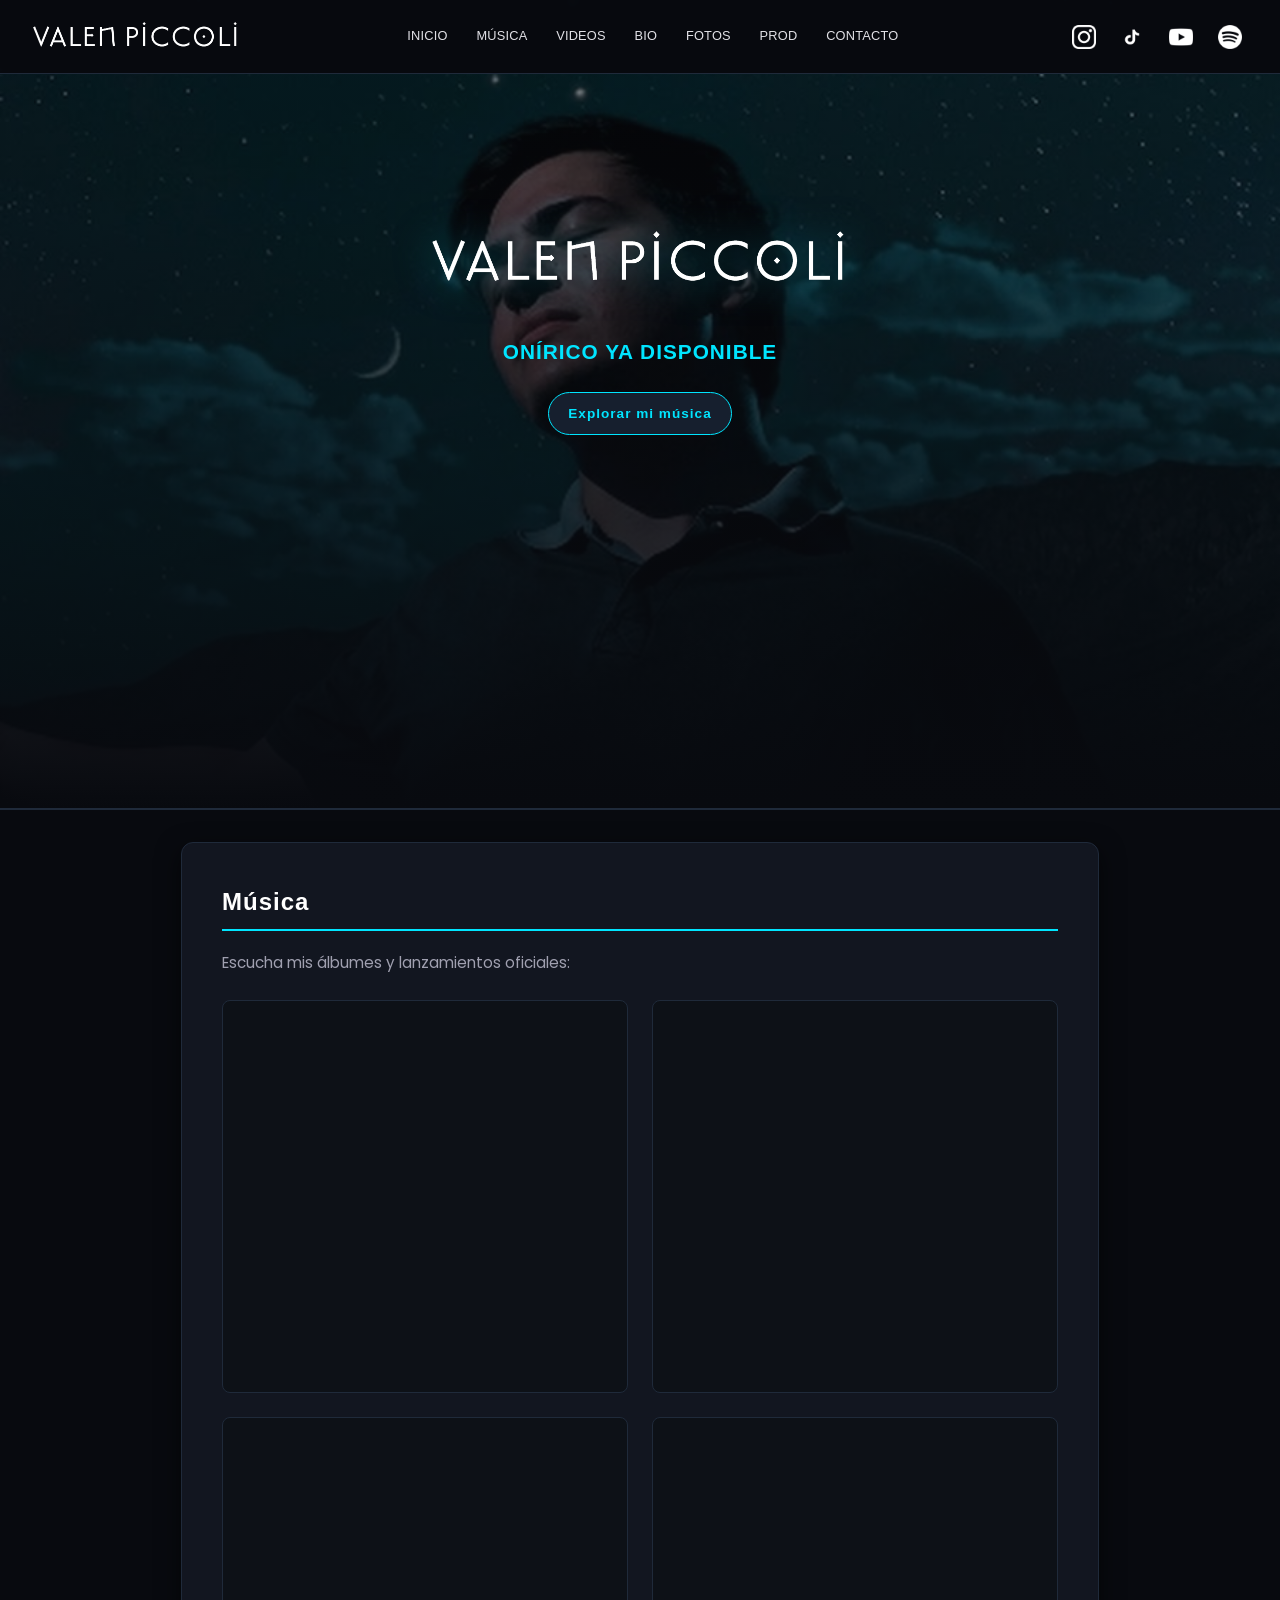
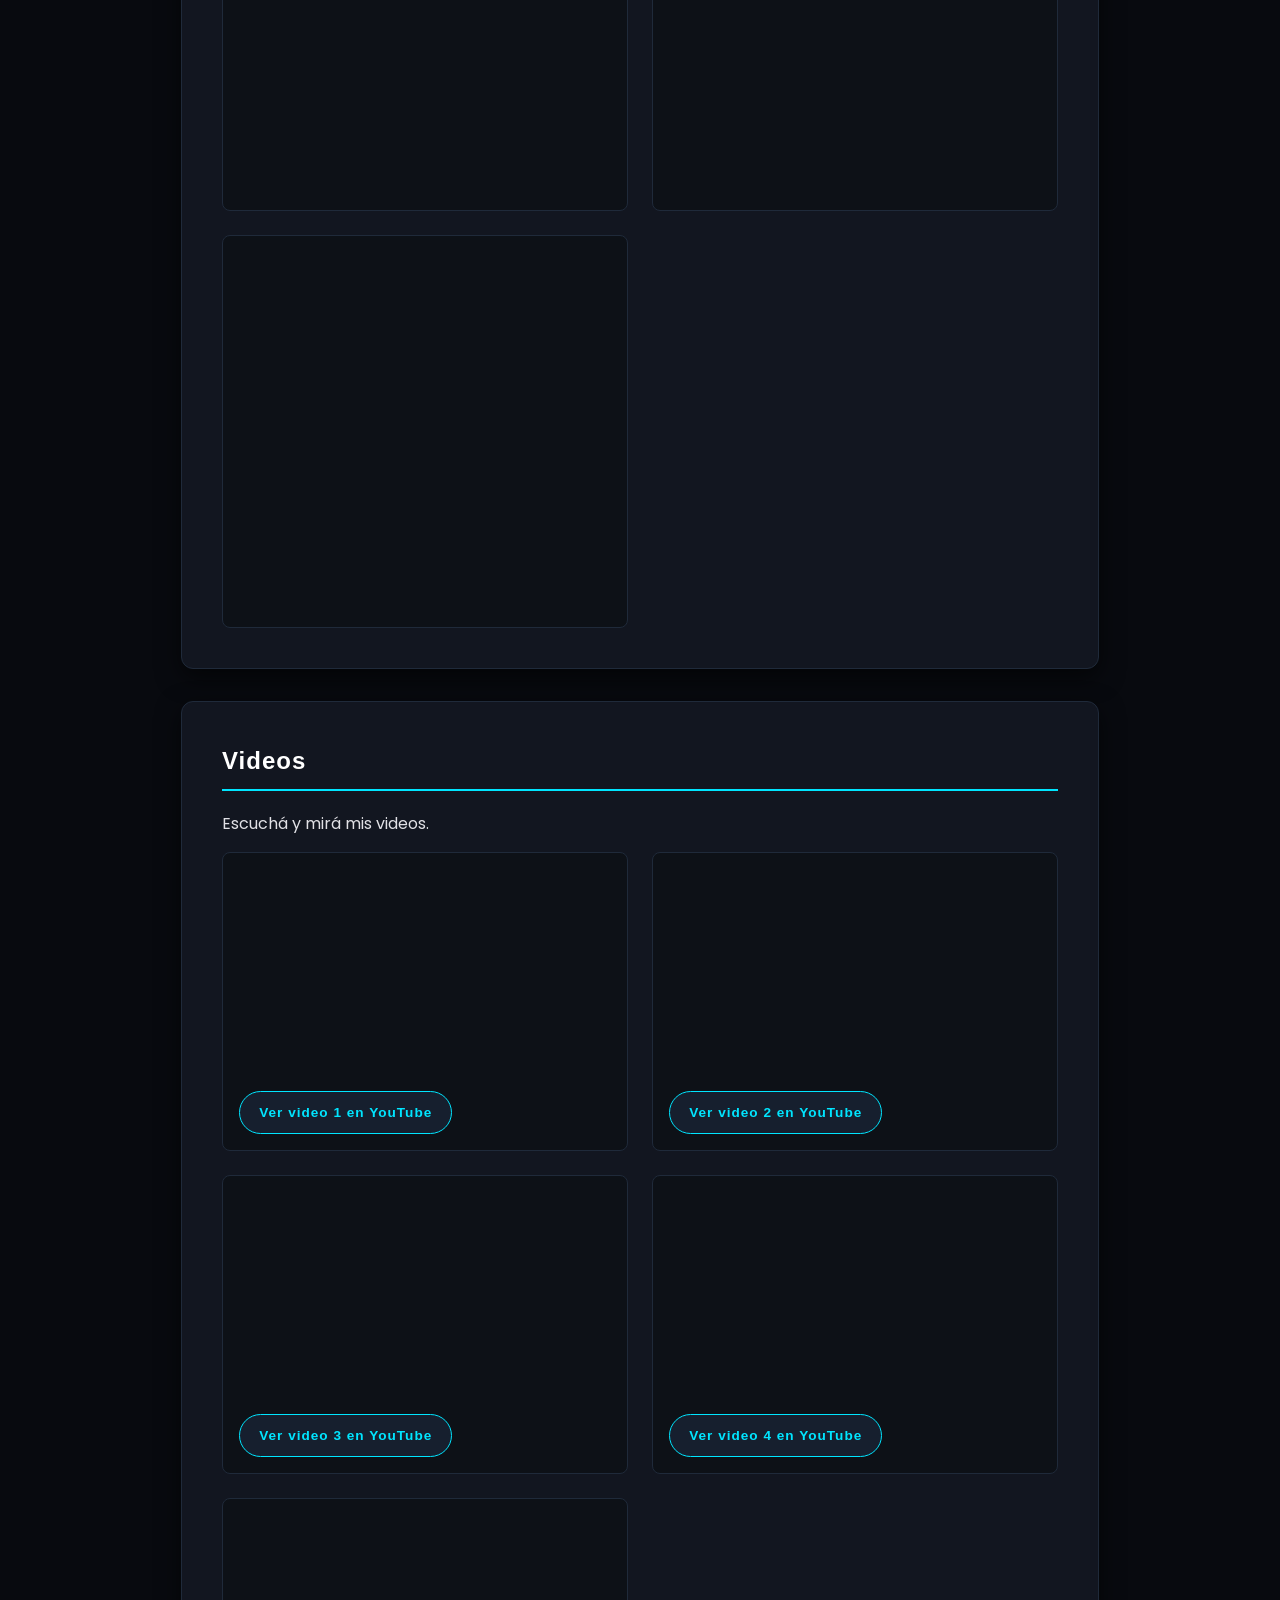
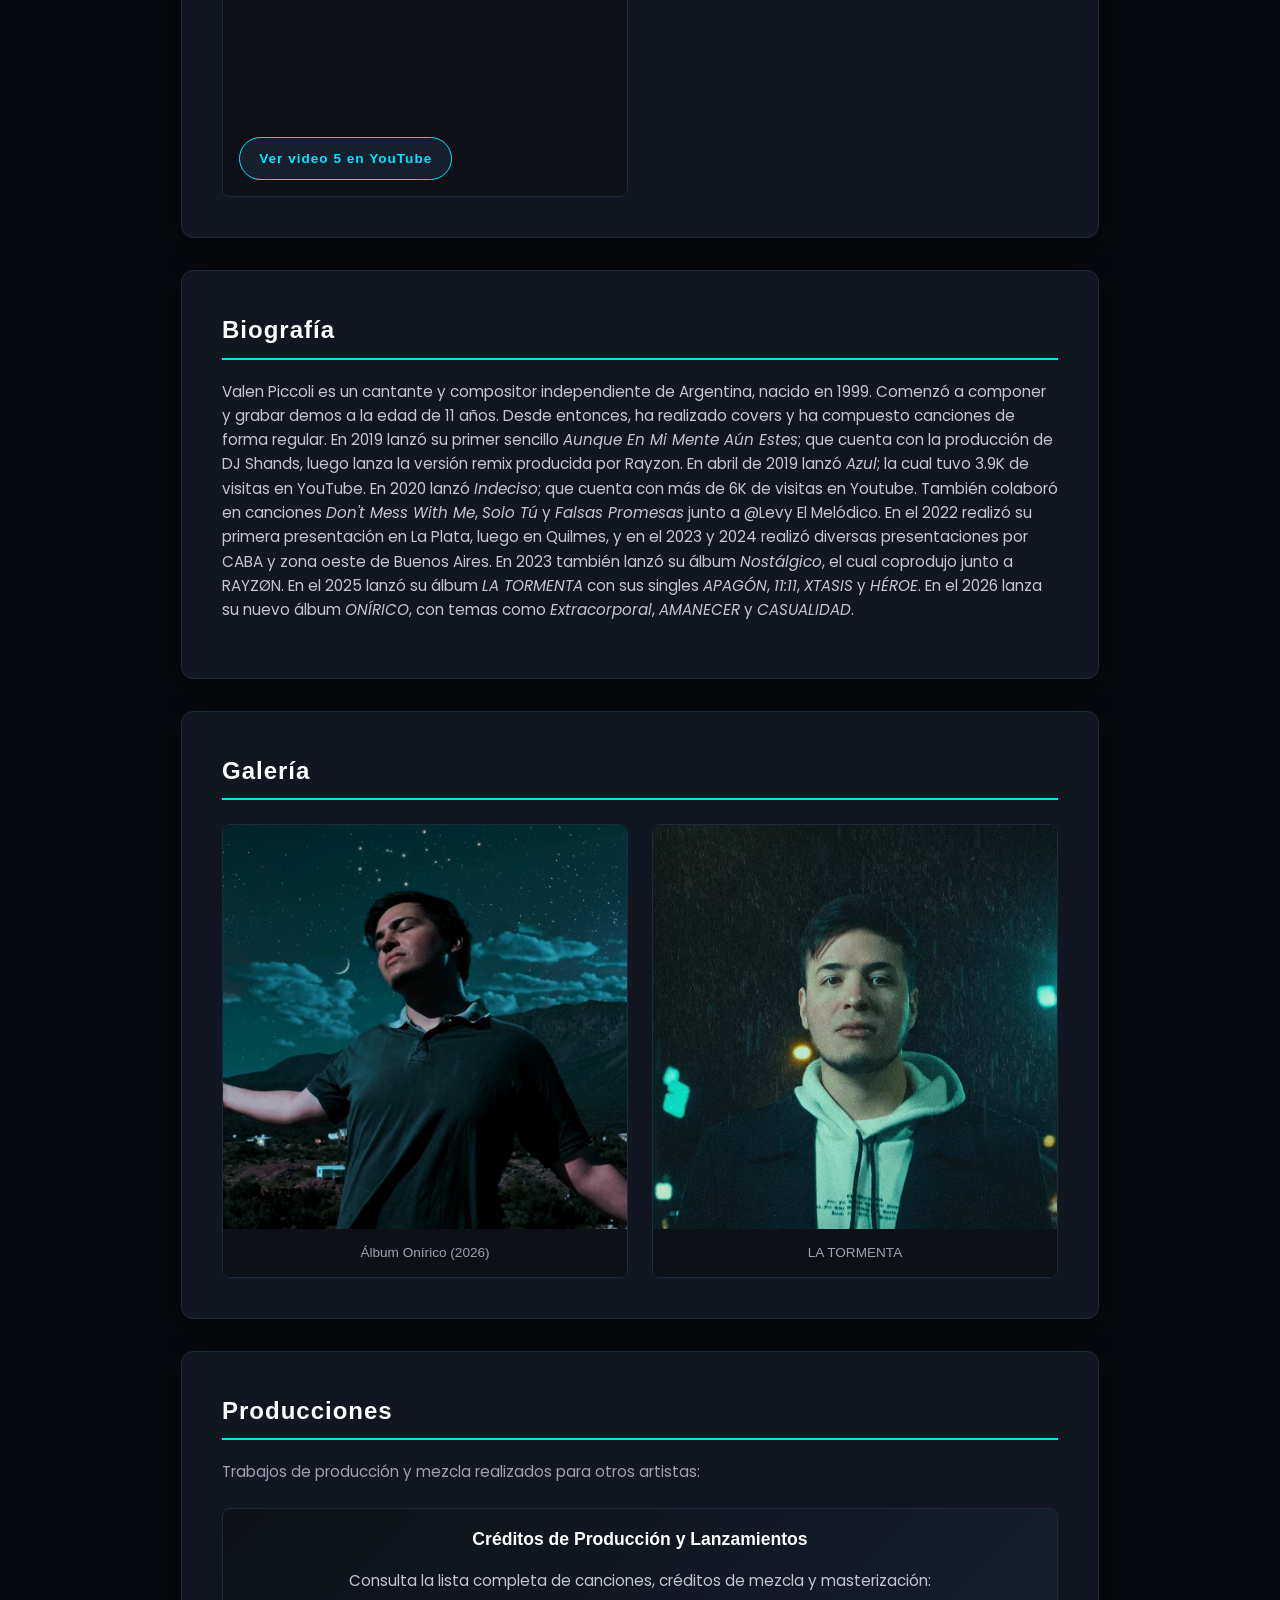
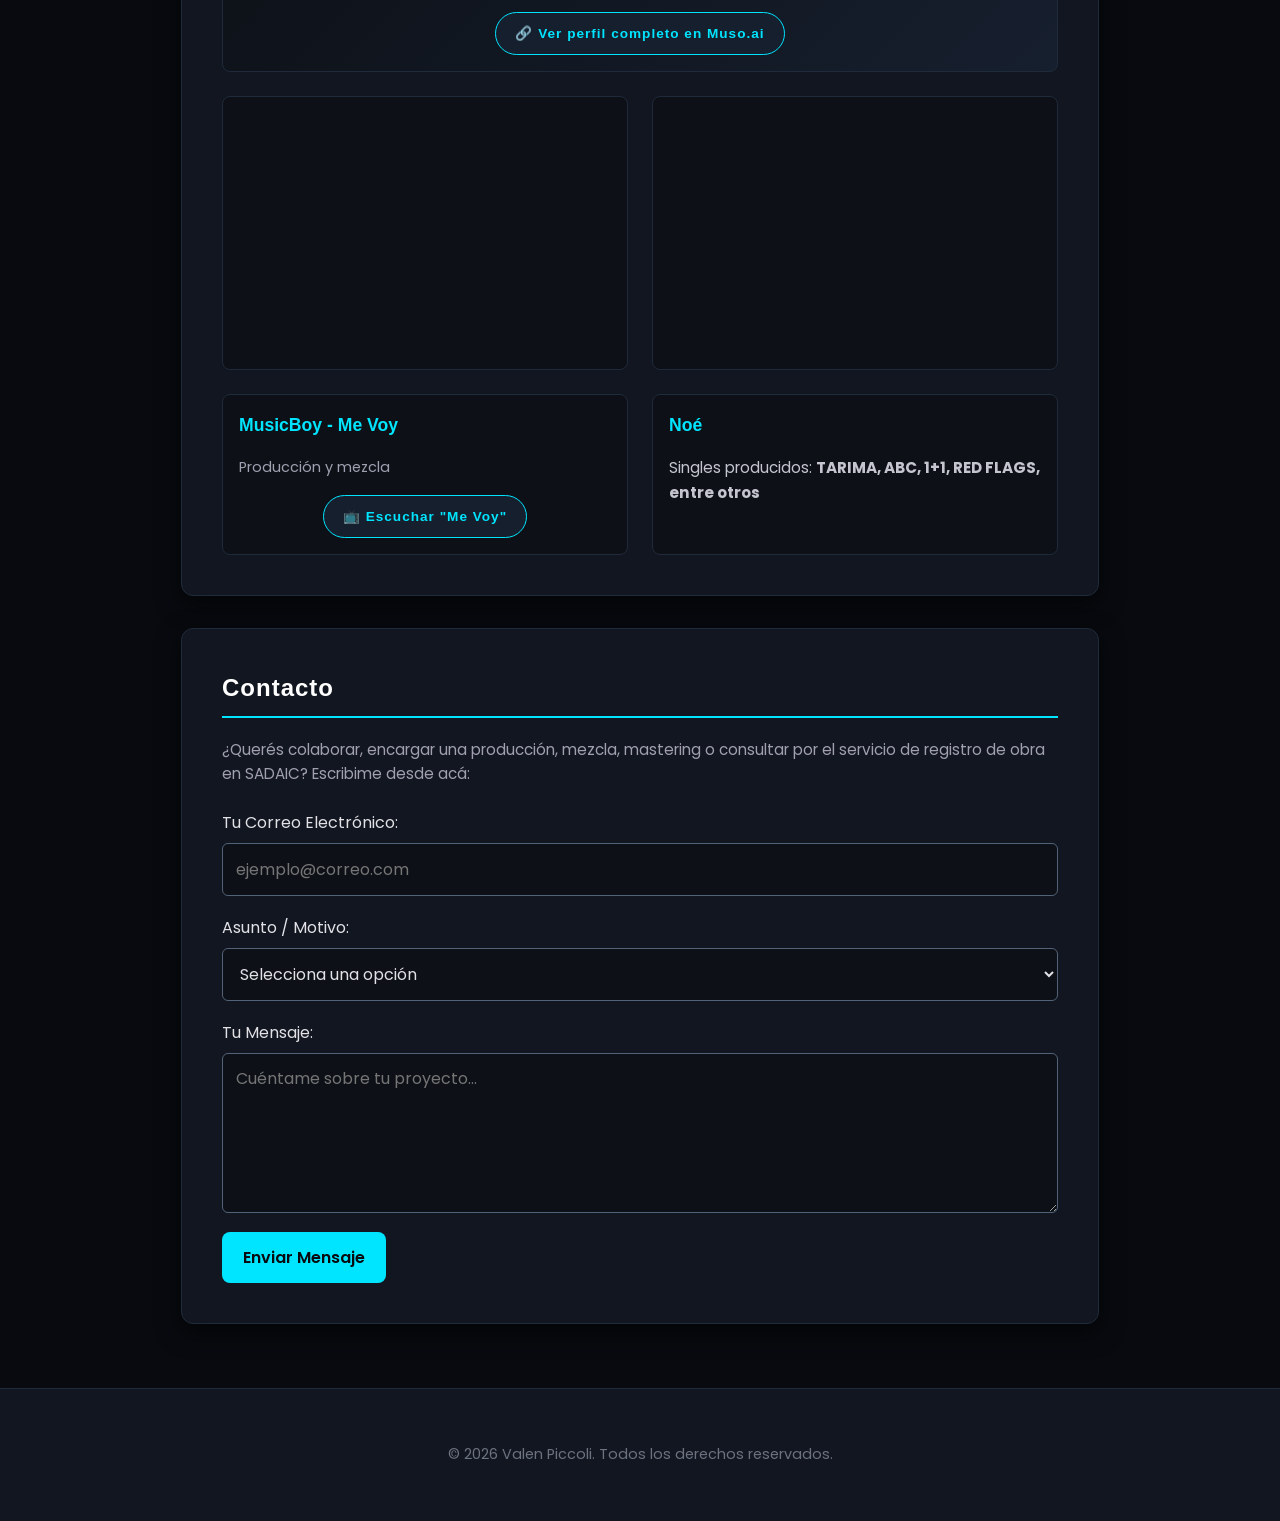
==== commit 15b818e4: "Add files via upload" ====
--- a/index.html
+++ b/index.html
@@ -421,7 +421,7 @@
         
         <section id="videos">
             <h2>Videos</h2>
-            <p>Escuchá y mirá mis videos. Si un reproductor no está disponible, podés abrirlo directamente en YouTube.</p>
+            <p>Escuchá y mirá mis videos.</p>
             <div class="video-grid">
                 <div class="video-card">
                     <iframe data-youtube-src="https://www.youtube.com/embed/sDDenoJC0gE" title="Video 1 de Valen Piccoli" loading="lazy" referrerpolicy="strict-origin-when-cross-origin" allow="accelerometer; autoplay; clipboard-write; encrypted-media; gyroscope; picture-in-picture; web-share" allowfullscreen></iframe>
@@ -456,8 +456,7 @@
 
         <!-- SECCIÓN GALERÍA DE FOTOS -->
         <section id="galeria">
-            <h2>Galería de Fotos</h2>
-            <p style="color: #a0a0b0; text-align: center; margin-bottom: 1.5rem; font-size: 0.95rem;">Fotos oficiales, portadas y presentaciones:</p>
+            <h2>Galería</h2>
             
             <div class="gallery-grid">
                 <div class="gallery-item">
@@ -514,7 +513,7 @@
                 <!-- SECCIÓN CONTACTO -->
         <section id="contacto">
             <h2>Contacto</h2>
-            <p style="color: #a0a0b0; margin-bottom: 1.5rem; font-size: 0.95rem;">¿Quieres colaborar, encargar una producción, mezcla, mastering o consultar por el servicio de registro de obra en SADAIC? Escríbeme desde aquí:</p>
+            <p style="color: #a0a0b0; margin-bottom: 1.5rem; font-size: 0.95rem;">¿Querés colaborar, encargar una producción, mezcla, mastering o consultar por el servicio de registro de obra en SADAIC? Escribime desde acá:</p>
             
             <form id="contact-form" action="https://formspree.io/f/xzeddrwl/" method="POST" class="contact-form">
                 <div class="form-group">
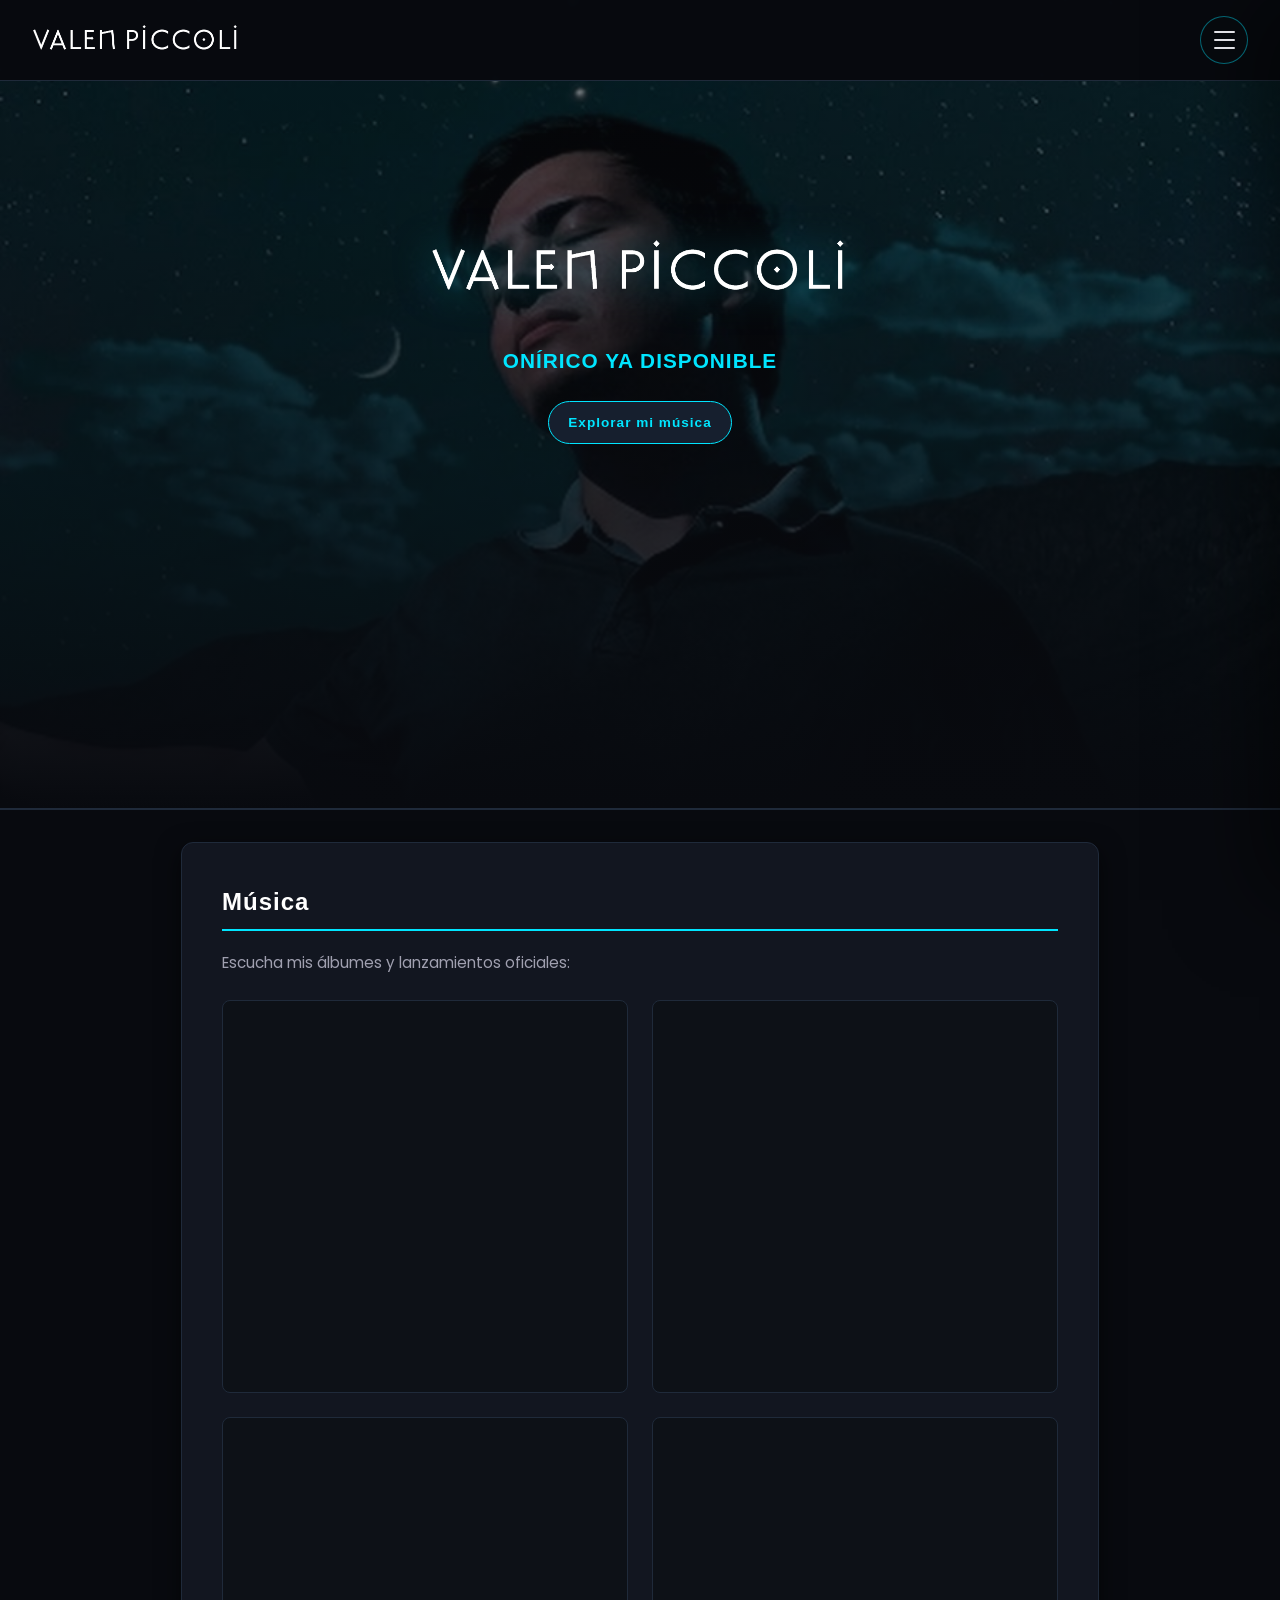
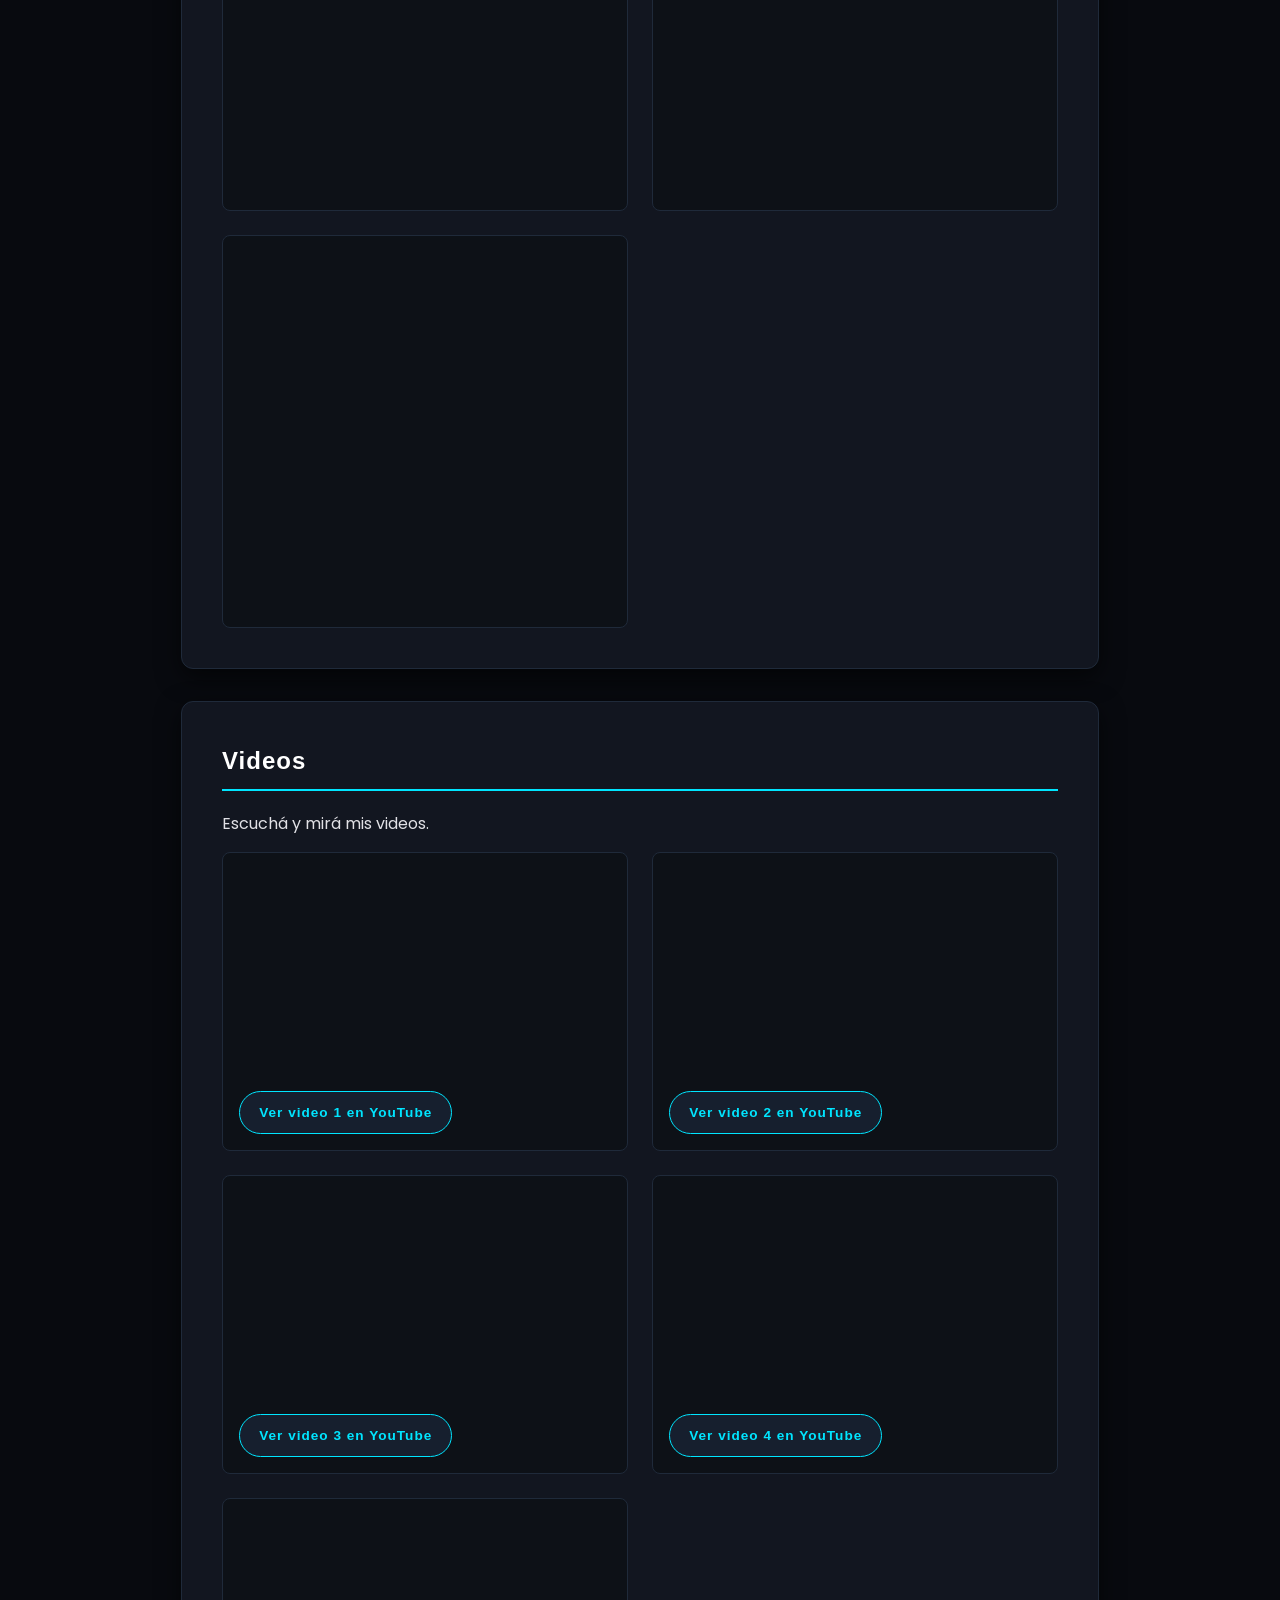
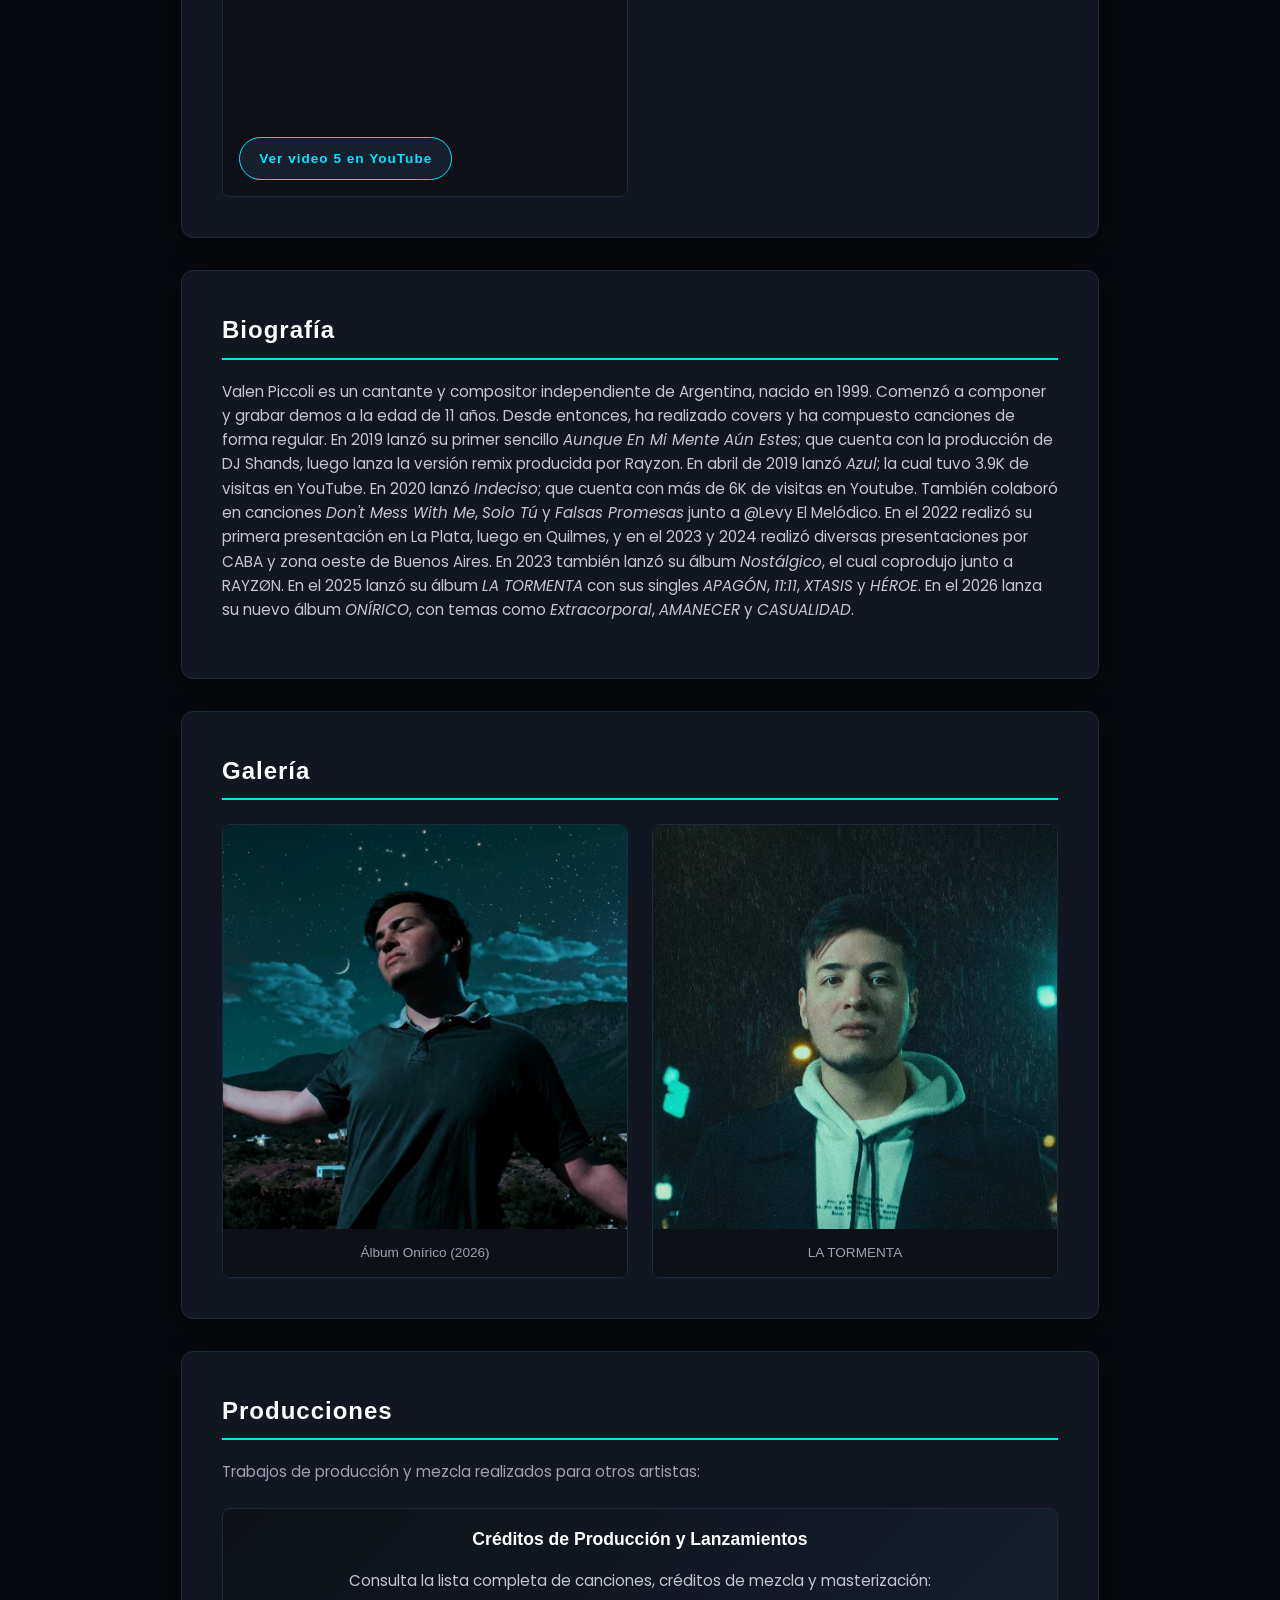
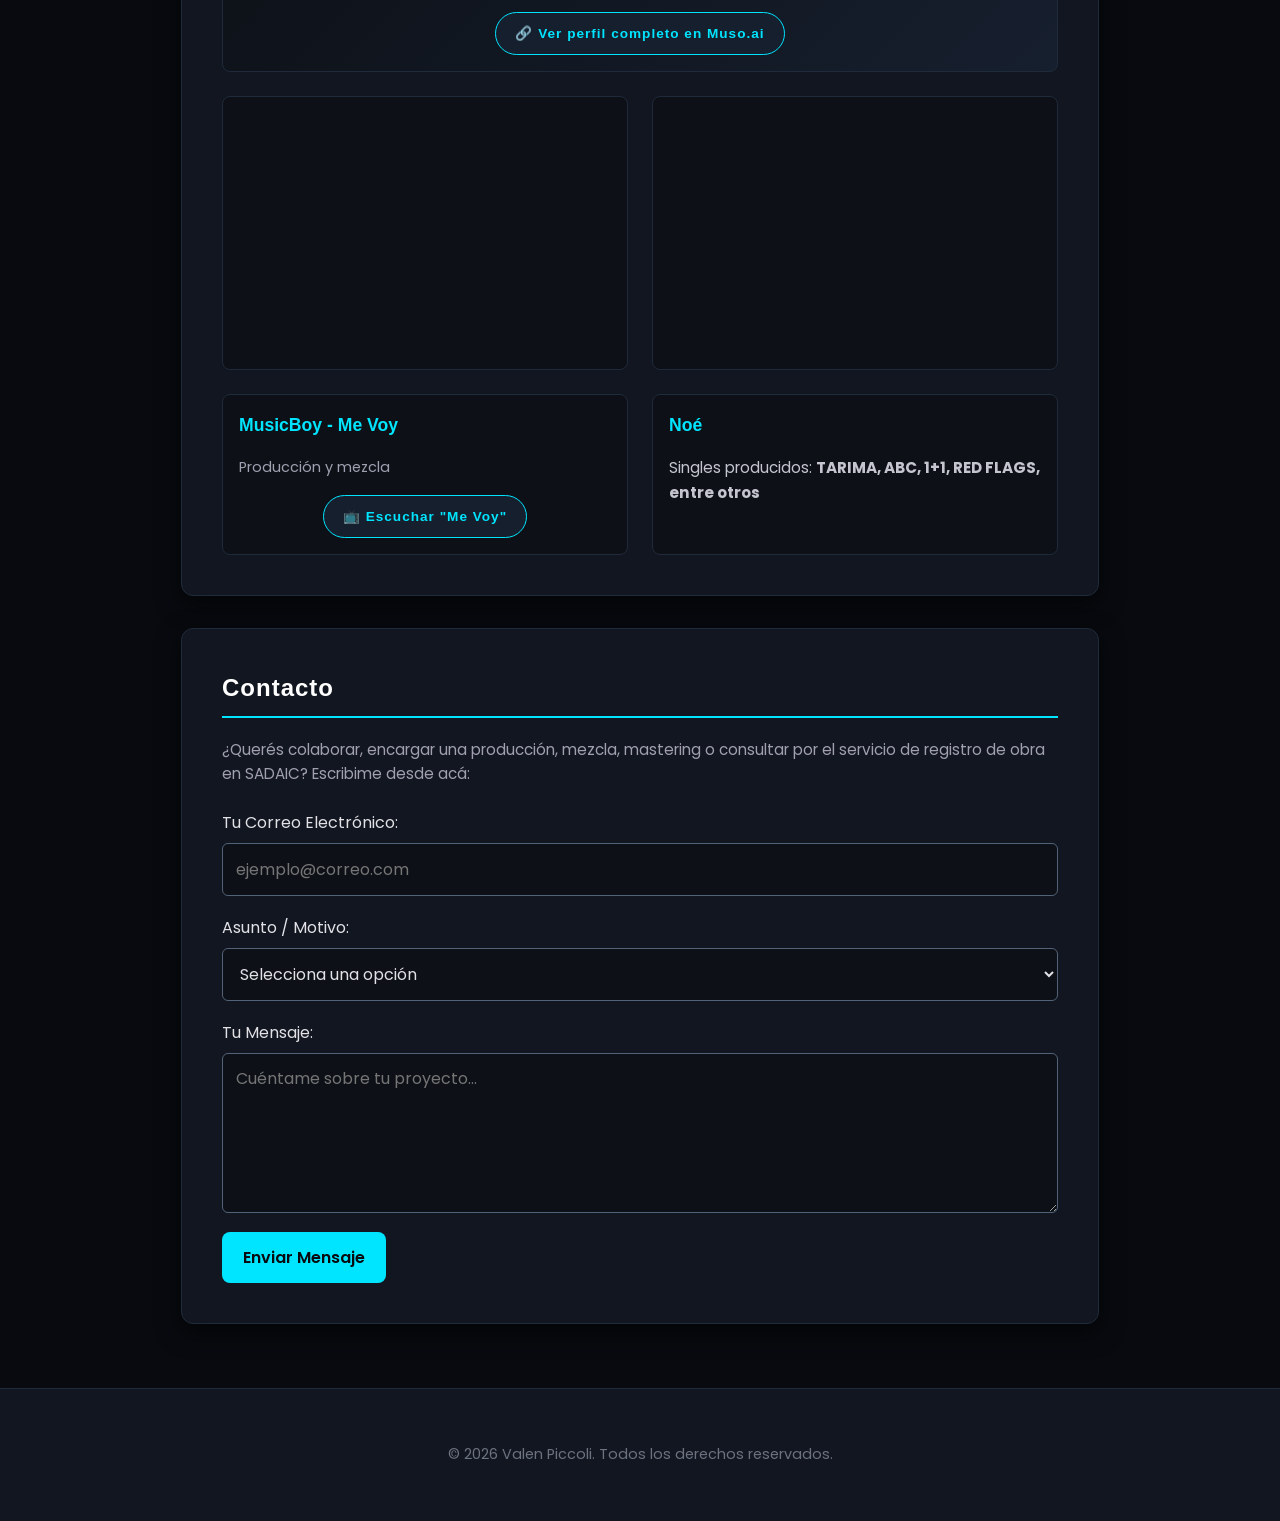
==== commit f239d6ab: "Add responsive navigation menu" ====
--- a/index.html
+++ b/index.html
@@ -4,10 +4,10 @@
 <head>
     <meta charset="UTF-8">
     <meta name="viewport" content="width=device-width, initial-scale=1.0">
-    <title>Valen Piccoli | Cantante y Compositor Independiente</title>
+    <title>Valen Piccoli</title>
     
     <!-- DESCRIPCIÓN PARA GOOGLE (SEO) -->
-    <meta name="description" content="Sitio oficial de Valen Piccoli, cantante, compositor y productor independiente de Argentina. Escucha su música, álbumes, producciones y mezclas.">
+    <meta name="description" content="Sitio oficial de Valen Piccoli, cantante, compositor y productor independiente de Argentina. Escucha su música en todas las plataformas.">
 
     <!-- IMPORTAR FUENTE 'masonsansalternate' (.ttf) -->
     <style>
@@ -303,83 +303,230 @@
             border-top: 1px solid var(--border-color);
             background-color: var(--card-bg);
         }
-    
-        *, *::before, *::after { box-sizing: border-box; }
-        @font-face { font-family: 'masonsansalternate'; src: url('masonsansalternate.ttf') format('truetype'); font-display: swap; }
-        section, header { scroll-margin-top: 100px; }
-        .sr-only { position:absolute; width:1px; height:1px; padding:0; margin:-1px; overflow:hidden; clip-path:inset(50%); white-space:nowrap; border:0; }
-        .hero { height:auto; min-height:90svh; padding-bottom:2rem; }
-        .bio-text { text-align:left; }
-        .nav-links a { font-size:0.8rem; display:block; padding:0.65rem 0.3rem; }
-        .nav-socials a { display:grid; place-items:center; min-width:36px; min-height:36px; }
-        .video-grid { display:grid; grid-template-columns:1fr; gap:1.5rem; }
-        .video-card { min-width:0; background:#0d1117; padding:1rem; border:1px solid var(--border-color); border-radius:8px; }
-        .video-card iframe { width:100%; aspect-ratio:16 / 9; display:block; border:0; border-radius:8px; }
-        .video-card .social-btn { margin-top:0.8rem; }
-        .contact-form { display:grid; gap:1.2rem; }
-        .form-group { display:grid; gap:0.45rem; }
-        input, select, textarea { width:100%; font:inherit; color:var(--text-color); background:#0d1117; border:1px solid #526278; border-radius:6px; padding:0.8rem; }
-        textarea { min-height:160px; resize:vertical; }
-        .submit-btn { justify-self:start; font:inherit; font-weight:600; padding:0.8rem 1.3rem; color:#080a0f; background:var(--accent-color); border:0; border-radius:8px; cursor:pointer; }
-        .submit-btn:disabled { opacity:0.65; cursor:wait; }
-        a:focus-visible, button:focus-visible, input:focus-visible, select:focus-visible, textarea:focus-visible { outline:3px solid var(--accent-color); outline-offset:4px; }
-        .form-status { margin:0; }
-        @media (max-width:767px) {
-            nav { position:sticky; flex-wrap:wrap; gap:0.3rem; }
-            .nav-links { order:3; width:100%; flex-wrap:wrap; justify-content:center; gap:0.1rem 0.45rem; }
-            .hero { padding-top:1rem; }
-        }
-        @media (min-width:768px) { .video-grid { grid-template-columns:1fr 1fr; } }
-        @media (prefers-reduced-motion:reduce) { html { scroll-behavior:auto; } * { transition:none !important; } }
-
+    
+        *, *::before, *::after { box-sizing: border-box; }
+        @font-face { font-family: 'masonsansalternate'; src: url('masonsansalternate.ttf') format('truetype'); font-display: swap; }
+        section, header { scroll-margin-top: 100px; }
+        .sr-only { position:absolute; width:1px; height:1px; padding:0; margin:-1px; overflow:hidden; clip-path:inset(50%); white-space:nowrap; border:0; }
+        .hero { height:auto; min-height:90svh; padding-bottom:2rem; }
+        .bio-text { text-align:left; }
+        .nav-links a { font-size:0.8rem; display:block; padding:0.65rem 0.3rem; }
+        .nav-socials a { display:grid; place-items:center; min-width:36px; min-height:36px; }
+        .video-grid { display:grid; grid-template-columns:1fr; gap:1.5rem; }
+        .video-card { min-width:0; background:#0d1117; padding:1rem; border:1px solid var(--border-color); border-radius:8px; }
+        .video-card iframe { width:100%; aspect-ratio:16 / 9; display:block; border:0; border-radius:8px; }
+        .video-card .social-btn { margin-top:0.8rem; }
+        .contact-form { display:grid; gap:1.2rem; }
+        .form-group { display:grid; gap:0.45rem; }
+        input, select, textarea { width:100%; font:inherit; color:var(--text-color); background:#0d1117; border:1px solid #526278; border-radius:6px; padding:0.8rem; }
+        textarea { min-height:160px; resize:vertical; }
+        .submit-btn { justify-self:start; font:inherit; font-weight:600; padding:0.8rem 1.3rem; color:#080a0f; background:var(--accent-color); border:0; border-radius:8px; cursor:pointer; }
+        .submit-btn:disabled { opacity:0.65; cursor:wait; }
+        a:focus-visible, button:focus-visible, input:focus-visible, select:focus-visible, textarea:focus-visible { outline:3px solid var(--accent-color); outline-offset:4px; }
+        .form-status { margin:0; }
+        @media (max-width:767px) {
+            nav { position:sticky; flex-wrap:wrap; gap:0.3rem; }
+            .nav-links { order:3; width:100%; flex-wrap:wrap; justify-content:center; gap:0.1rem 0.45rem; }
+            .hero { padding-top:1rem; }
+        }
+        @media (min-width:768px) { .video-grid { grid-template-columns:1fr 1fr; } }
+        @media (prefers-reduced-motion:reduce) { html { scroll-behavior:auto; } * { transition:none !important; } }
+
+        /* MENÚ DESPLEGABLE */
+        body.menu-open { overflow: hidden; }
+        .site-nav { flex-wrap: nowrap; padding: 0.8rem 1rem; }
+        .site-nav .nav-brand { position: relative; z-index: 1004; }
+        .site-nav .nav-brand img { height: 30px; }
+        .menu-toggle {
+            position: relative;
+            z-index: 1004;
+            width: 48px;
+            height: 48px;
+            display: grid;
+            place-content: center;
+            gap: 6px;
+            padding: 0;
+            border: 1px solid rgba(0, 229, 255, 0.42);
+            border-radius: 50%;
+            color: var(--text-color);
+            background: rgba(8, 10, 15, 0.72);
+            cursor: pointer;
+            transition: border-color .25s ease, background-color .25s ease;
+        }
+        .menu-toggle:hover { border-color: var(--accent-color); background: rgba(0, 229, 255, 0.1); }
+        .menu-toggle span {
+            display: block;
+            width: 21px;
+            height: 2px;
+            border-radius: 2px;
+            background: currentColor;
+            transform-origin: center;
+            transition: transform .28s ease, opacity .2s ease;
+        }
+        .menu-toggle[aria-expanded="true"] span:nth-child(1) { transform: translateY(8px) rotate(45deg); }
+        .menu-toggle[aria-expanded="true"] span:nth-child(2) { opacity: 0; }
+        .menu-toggle[aria-expanded="true"] span:nth-child(3) { transform: translateY(-8px) rotate(-45deg); }
+        .menu-backdrop {
+            position: fixed;
+            inset: 0;
+            z-index: 1001;
+            opacity: 0;
+            visibility: hidden;
+            background: rgba(0, 4, 8, .72);
+            backdrop-filter: blur(5px);
+            transition: opacity .3s ease, visibility .3s ease;
+        }
+        .menu-panel {
+            position: fixed;
+            z-index: 1002;
+            top: 0;
+            right: 0;
+            width: min(470px, 100%);
+            height: 100dvh;
+            overflow-y: auto;
+            padding: 105px clamp(26px, 6vw, 56px) 38px;
+            border-left: 1px solid rgba(0, 229, 255, .22);
+            background: linear-gradient(155deg, rgba(8, 10, 15, .99), rgba(10, 28, 36, .99));
+            box-shadow: -30px 0 80px rgba(0, 0, 0, .5);
+            transform: translateX(102%);
+            transition: transform .36s cubic-bezier(.22, 1, .36, 1);
+        }
+        .site-nav.is-open .menu-backdrop { opacity: 1; visibility: visible; }
+        .site-nav.is-open .menu-panel { transform: translateX(0); }
+        .menu-kicker {
+            margin: 0 0 1.1rem;
+            color: var(--accent-color);
+            font: 700 .7rem/1 'masonsansalternate', Arial, sans-serif;
+            letter-spacing: .2em;
+            text-transform: uppercase;
+        }
+        .menu-title {
+            margin: 0 0 2.2rem;
+            color: #fff;
+            font: 400 clamp(2.5rem, 8vw, 4.6rem)/.86 'masonsansalternate', Arial, sans-serif;
+            letter-spacing: -.04em;
+            text-transform: uppercase;
+        }
+        .menu-group { padding: 1.2rem 0; border-top: 1px solid rgba(0, 229, 255, .16); }
+        .menu-group h2 {
+            margin: 0 0 .65rem;
+            padding: 0;
+            border: 0;
+            color: #738698;
+            font: 700 .64rem/1.3 'masonsansalternate', Arial, sans-serif;
+            letter-spacing: .18em;
+            text-transform: uppercase;
+        }
+        .menu-list { display: grid; gap: .15rem; margin: 0; padding: 0; list-style: none; }
+        .menu-list a {
+            display: flex;
+            align-items: center;
+            justify-content: space-between;
+            gap: 1rem;
+            padding: .58rem 0;
+            color: var(--text-color);
+            font: 400 1.12rem/1.25 'masonsansalternate', Arial, sans-serif;
+            text-decoration: none;
+            transition: color .2s ease, transform .2s ease;
+        }
+        .menu-list a::after { content: "↗"; color: var(--accent-color); font: 400 .8rem/1 Arial, sans-serif; opacity: .65; }
+        .menu-list a[href^="#"]::after { content: "↓"; }
+        .menu-list a:hover { color: var(--accent-color); transform: translateX(4px); }
+        .menu-epk {
+            display: flex;
+            justify-content: space-between;
+            align-items: center;
+            margin-top: 1rem;
+            padding: 1rem 1.1rem;
+            border: 1px solid var(--accent-color);
+            color: #071116;
+            background: var(--accent-color);
+            font: 700 .82rem/1 'masonsansalternate', Arial, sans-serif;
+            letter-spacing: .12em;
+            text-decoration: none;
+            text-transform: uppercase;
+        }
+        .menu-socials { display: flex; gap: .7rem; padding-top: 1.5rem; }
+        .menu-socials a { display: grid; place-items: center; width: 42px; height: 42px; border: 1px solid #324252; border-radius: 50%; }
+        .menu-socials img { width: 20px; height: 20px; object-fit: contain; }
+        .site-nav + .hero { padding-top: 78px; }
+        @media (min-width: 768px) {
+            .site-nav { padding: 1rem 2rem; }
+            .site-nav .nav-brand img { height: 36px; }
+        }
+        @media (max-width: 767px) {
+            .site-nav { position: fixed; gap: 1rem; }
+            .site-nav + .hero { padding-top: 74px; }
+        }
+
     </style>
-
-    <link rel="canonical" href="https://valenpiccoli.github.io/valenpiccoli/">
-    <meta name="referrer" content="strict-origin-when-cross-origin">
-    <meta property="og:type" content="website">
-    <meta property="og:locale" content="es_AR">
-    <meta property="og:title" content="Valen Piccoli | Música y Producción">
-    <meta property="og:description" content="Escuchá ONÍRICO y los lanzamientos de Valen Piccoli. Videos y contacto para producción, mezcla y mastering.">
-    <meta property="og:url" content="https://valenpiccoli.github.io/valenpiccoli/">
-    <meta property="og:image" content="https://valenpiccoli.github.io/valenpiccoli/foto1.jpg">
-    <meta name="twitter:card" content="summary_large_image">
-    <link rel="preconnect" href="https://fonts.googleapis.com">
-    <link rel="preconnect" href="https://fonts.gstatic.com" crossorigin>
-    <link href="https://fonts.googleapis.com/css2?family=Poppins:wght@400;600;700&amp;display=swap" rel="stylesheet">
-    <script type="application/ld+json">{"@context":"https://schema.org","@type":"Person","name":"Valen Piccoli","url":"https://valenpiccoli.github.io/valenpiccoli/","image":"https://valenpiccoli.github.io/valenpiccoli/foto1.jpg","jobTitle":"Cantante, compositor y productor independiente","sameAs":["https://www.instagram.com/valenpiccoli/","https://www.tiktok.com/@valenpiccoli","https://www.youtube.com/@ValenPiccoli","https://open.spotify.com/artist/1BG4eYjmjs4ekJtvbGXePK"]}</script>
+
+    <link rel="canonical" href="https://valenpiccoli.github.io/valenpiccoli/">
+    <meta name="referrer" content="strict-origin-when-cross-origin">
+    <meta property="og:type" content="website">
+    <meta property="og:locale" content="es_AR">
+    <meta property="og:title" content="Valen Piccoli">
+    <meta property="og:description" content="Escuchá ONÍRICO y los lanzamientos de Valen Piccoli.">
+    <meta property="og:url" content="https://valenpiccoli.github.io/valenpiccoli/">
+    <meta property="og:image" content="https://valenpiccoli.github.io/valenpiccoli/foto1.jpg">
+    <meta name="twitter:card" content="summary_large_image">
+    <link rel="preconnect" href="https://fonts.googleapis.com">
+    <link rel="preconnect" href="https://fonts.gstatic.com" crossorigin>
+    <link href="https://fonts.googleapis.com/css2?family=Poppins:wght@400;600;700&amp;display=swap" rel="stylesheet">
+    <script type="application/ld+json">{"@context":"https://schema.org","@type":"Person","name":"Valen Piccoli","url":"https://valenpiccoli.github.io/valenpiccoli/","image":"https://valenpiccoli.github.io/valenpiccoli/foto1.jpg","jobTitle":"Cantante, compositor y productor independiente","sameAs":["https://www.instagram.com/valenpiccoli/","https://www.tiktok.com/@valenpiccoli","https://www.youtube.com/@ValenPiccoli","https://open.spotify.com/artist/1BG4eYjmjs4ekJtvbGXePK"]}</script>
 </head>
 <body>
 
     <!-- BARRA SUPERIOR DE NAVEGACIÓN -->
-    <nav aria-label="Navegación principal">
+    <nav class="site-nav" aria-label="Navegación principal">
         <a href="#inicio" class="nav-brand">
             <img src="logo.png" alt="Valen Piccoli">
         </a>
-        
-        <ul class="nav-links">
-            <li><a href="#inicio">INICIO</a></li>
-            <li><a href="#musica">MÚSICA</a></li>
-            <li><a href="#videos">VIDEOS</a></li>
-            <li><a href="#biografia">BIO</a></li>
-            <li><a href="#galeria">FOTOS</a></li>
-            <li><a href="#producciones">PROD</a></li>
-            <li><a href="#contacto">CONTACTO</a></li>
-        </ul>
-
-        <div class="nav-socials">
-            <a href="https://www.instagram.com/valenpiccoli/" target="_blank" rel="noopener noreferrer" title="Instagram"><img src="ig.png" alt="Instagram"></a>
-            <a href="https://www.tiktok.com/@valenpiccoli" target="_blank" rel="noopener noreferrer" title="TikTok"><img src="tk.png" alt="TikTok"></a>
-            <a href="https://www.youtube.com/@ValenPiccoli" target="_blank" rel="noopener noreferrer" title="YouTube"><img src="yt.png" alt="YouTube"></a>
-            <a href="https://open.spotify.com/intl-es/artist/1BG4eYjmjs4ekJtvbGXePK" target="_blank" rel="noopener noreferrer" title="Spotify"><img src="sp.png" alt="Spotify"></a>
+
+        <button class="menu-toggle" type="button" aria-label="Abrir menú" aria-controls="site-menu" aria-expanded="false">
+            <span></span><span></span><span></span>
+        </button>
+        <div class="menu-backdrop" aria-hidden="true"></div>
+        <div class="menu-panel" id="site-menu" aria-hidden="true">
+            <p class="menu-kicker">Valen Piccoli</p>
+            <p class="menu-title">Explorar</p>
+            <div class="menu-group">
+                <h2>Esta página</h2>
+                <ul class="menu-list">
+                    <li><a href="#inicio">Inicio</a></li>
+                    <li><a href="#musica">Música</a></li>
+                    <li><a href="#videos">Videos</a></li>
+                    <li><a href="#biografia">Biografía</a></li>
+                    <li><a href="#galeria">Fotos</a></li>
+                    <li><a href="#producciones">Producciones</a></li>
+                    <li><a href="#contacto">Contacto</a></li>
+                </ul>
+            </div>
+            <div class="menu-group">
+                <h2>Álbumes</h2>
+                <ul class="menu-list">
+                    <li><a href="/onirico/">ONÍRICO</a></li>
+                    <li><a href="/nostalgico/">NOSTÁLGICO</a></li>
+                    <li><a href="/la-tormenta/">LA TORMENTA</a></li>
+                    <li><a href="/aemmae/">AEMMAE + 19+20</a></li>
+                </ul>
+            </div>
+            <a class="menu-epk" href="/epk/"><span>Electronic Press Kit</span><span>EPK ↗</span></a>
+            <div class="menu-socials" aria-label="Redes sociales">
+                <a href="https://www.instagram.com/valenpiccoli/" target="_blank" rel="noopener noreferrer" title="Instagram"><img src="ig.png" alt="Instagram"></a>
+                <a href="https://www.tiktok.com/@valenpiccoli" target="_blank" rel="noopener noreferrer" title="TikTok"><img src="tk.png" alt="TikTok"></a>
+                <a href="https://www.youtube.com/@ValenPiccoli" target="_blank" rel="noopener noreferrer" title="YouTube"><img src="yt.png" alt="YouTube"></a>
+                <a href="https://open.spotify.com/intl-es/artist/1BG4eYjmjs4ekJtvbGXePK" target="_blank" rel="noopener noreferrer" title="Spotify"><img src="sp.png" alt="Spotify"></a>
+            </div>
         </div>
     </nav>
 
     <!-- SECCIÓN PRINCIPAL (HERO CON LOGO GRANDE Y SPOTIFY) -->
     <header id="inicio" class="hero">
-        <div class="hero-content">
+        <div class="hero-content">
             <h1 class="sr-only">Valen Piccoli — cantante, compositor y productor independiente</h1>
             <img src="logo.png" alt="Valen Piccoli" class="hero-logo">
-            <p>ONÍRICO YA DISPONIBLE</p>
+            <p>ONÍRICO YA DISPONIBLE</p>
             <a href="#musica" class="social-btn">Explorar mi música</a>
             <div style="margin-top: 1rem; width: 100%;">
                 <iframe title="ONÍRICO — lanzamiento destacado" data-testid="embed-iframe" style="border-radius:12px" src="https://open.spotify.com/embed/album/55pI6ttuJnTuhAYin2TopE?utm_source=generator&si=f835006350724898" width="100%" height="152" frameBorder="0" allowfullscreen="" allow="autoplay; clipboard-write; encrypted-media; fullscreen; picture-in-picture" loading="lazy"></iframe>
@@ -418,34 +565,34 @@
             </div>
         </section>
 
-        
-        <section id="videos">
-            <h2>Videos</h2>
-            <p>Escuchá y mirá mis videos.</p>
-            <div class="video-grid">
-                <div class="video-card">
-                    <iframe data-youtube-src="https://www.youtube.com/embed/sDDenoJC0gE" title="Video 1 de Valen Piccoli" loading="lazy" referrerpolicy="strict-origin-when-cross-origin" allow="accelerometer; autoplay; clipboard-write; encrypted-media; gyroscope; picture-in-picture; web-share" allowfullscreen></iframe>
-                    <a href="https://www.youtube.com/watch?v=sDDenoJC0gE" target="_blank" rel="noopener noreferrer" class="social-btn">Ver video 1 en YouTube</a>
-                </div>
-                <div class="video-card">
-                    <iframe data-youtube-src="https://www.youtube.com/embed/H4B261S25NY" title="Video 2 de Valen Piccoli" loading="lazy" referrerpolicy="strict-origin-when-cross-origin" allow="accelerometer; autoplay; clipboard-write; encrypted-media; gyroscope; picture-in-picture; web-share" allowfullscreen></iframe>
-                    <a href="https://www.youtube.com/watch?v=H4B261S25NY" target="_blank" rel="noopener noreferrer" class="social-btn">Ver video 2 en YouTube</a>
-                </div>
-                <div class="video-card">
-                    <iframe data-youtube-src="https://www.youtube.com/embed/jkTm1rY8dV8" title="Video 3 de Valen Piccoli" loading="lazy" referrerpolicy="strict-origin-when-cross-origin" allow="accelerometer; autoplay; clipboard-write; encrypted-media; gyroscope; picture-in-picture; web-share" allowfullscreen></iframe>
-                    <a href="https://www.youtube.com/watch?v=jkTm1rY8dV8" target="_blank" rel="noopener noreferrer" class="social-btn">Ver video 3 en YouTube</a>
-                </div>
-                <div class="video-card">
-                    <iframe data-youtube-src="https://www.youtube.com/embed/X9zUW8deTrY" title="Video 4 de Valen Piccoli" loading="lazy" referrerpolicy="strict-origin-when-cross-origin" allow="accelerometer; autoplay; clipboard-write; encrypted-media; gyroscope; picture-in-picture; web-share" allowfullscreen></iframe>
-                    <a href="https://www.youtube.com/watch?v=X9zUW8deTrY" target="_blank" rel="noopener noreferrer" class="social-btn">Ver video 4 en YouTube</a>
-                </div>
-                <div class="video-card">
-                    <iframe data-youtube-src="https://www.youtube.com/embed/8cZ8_gElRKw" title="Video 5 de Valen Piccoli" loading="lazy" referrerpolicy="strict-origin-when-cross-origin" allow="accelerometer; autoplay; clipboard-write; encrypted-media; gyroscope; picture-in-picture; web-share" allowfullscreen></iframe>
-                    <a href="https://www.youtube.com/watch?v=8cZ8_gElRKw" target="_blank" rel="noopener noreferrer" class="social-btn">Ver video 5 en YouTube</a>
-                </div>
-            </div>
-        </section>
-
+        
+        <section id="videos">
+            <h2>Videos</h2>
+            <p>Escuchá y mirá mis videos.</p>
+            <div class="video-grid">
+                <div class="video-card">
+                    <iframe data-youtube-src="https://www.youtube.com/embed/sDDenoJC0gE" title="Video 1 de Valen Piccoli" loading="lazy" referrerpolicy="strict-origin-when-cross-origin" allow="accelerometer; autoplay; clipboard-write; encrypted-media; gyroscope; picture-in-picture; web-share" allowfullscreen></iframe>
+                    <a href="https://www.youtube.com/watch?v=sDDenoJC0gE" target="_blank" rel="noopener noreferrer" class="social-btn">Ver video 1 en YouTube</a>
+                </div>
+                <div class="video-card">
+                    <iframe data-youtube-src="https://www.youtube.com/embed/H4B261S25NY" title="Video 2 de Valen Piccoli" loading="lazy" referrerpolicy="strict-origin-when-cross-origin" allow="accelerometer; autoplay; clipboard-write; encrypted-media; gyroscope; picture-in-picture; web-share" allowfullscreen></iframe>
+                    <a href="https://www.youtube.com/watch?v=H4B261S25NY" target="_blank" rel="noopener noreferrer" class="social-btn">Ver video 2 en YouTube</a>
+                </div>
+                <div class="video-card">
+                    <iframe data-youtube-src="https://www.youtube.com/embed/jkTm1rY8dV8" title="Video 3 de Valen Piccoli" loading="lazy" referrerpolicy="strict-origin-when-cross-origin" allow="accelerometer; autoplay; clipboard-write; encrypted-media; gyroscope; picture-in-picture; web-share" allowfullscreen></iframe>
+                    <a href="https://www.youtube.com/watch?v=jkTm1rY8dV8" target="_blank" rel="noopener noreferrer" class="social-btn">Ver video 3 en YouTube</a>
+                </div>
+                <div class="video-card">
+                    <iframe data-youtube-src="https://www.youtube.com/embed/X9zUW8deTrY" title="Video 4 de Valen Piccoli" loading="lazy" referrerpolicy="strict-origin-when-cross-origin" allow="accelerometer; autoplay; clipboard-write; encrypted-media; gyroscope; picture-in-picture; web-share" allowfullscreen></iframe>
+                    <a href="https://www.youtube.com/watch?v=X9zUW8deTrY" target="_blank" rel="noopener noreferrer" class="social-btn">Ver video 4 en YouTube</a>
+                </div>
+                <div class="video-card">
+                    <iframe data-youtube-src="https://www.youtube.com/embed/8cZ8_gElRKw" title="Video 5 de Valen Piccoli" loading="lazy" referrerpolicy="strict-origin-when-cross-origin" allow="accelerometer; autoplay; clipboard-write; encrypted-media; gyroscope; picture-in-picture; web-share" allowfullscreen></iframe>
+                    <a href="https://www.youtube.com/watch?v=8cZ8_gElRKw" target="_blank" rel="noopener noreferrer" class="social-btn">Ver video 5 en YouTube</a>
+                </div>
+            </div>
+        </section>
+
         <!-- SECCIÓN BIOGRAFÍA -->
         <section id="biografia">
             <h2>Biografía</h2>
@@ -528,7 +675,7 @@
                         <option value="Colaboración musical">Colaboración musical</option>
                         <option value="Producción musical">Producción musical</option>
                         <option value="Mezcla y Mastering">Mezcla y Mastering</option>
-                        <option value="Registro de obra en SADAIC">Registro de obra en SADAIC</option>
+                        <option value="Registro de obra en SADAIC">Registro de obra en SADAIC</option>
                         <option value="Otro motivo">Otro motivo</option>
                     </select>
                 </div>
@@ -544,7 +691,7 @@
                 <p id="form-success-msg" role="status" style="display: none; color: var(--accent-color); font-family: 'masonsansalternate', Arial, sans-serif; margin-top: 1rem; text-align: center; letter-spacing: 1px;">
                     ¡Mensaje enviado con éxito! Te responderé pronto.
                 </p>
-                <p id="form-error-msg" class="form-status" role="alert" hidden></p>
+                <p id="form-error-msg" class="form-status" role="alert" hidden></p>
             </form>
         </section>
 
@@ -554,45 +701,67 @@
         <p>&copy; 2026 Valen Piccoli. Todos los derechos reservados.</p>
     </footer>
     
-
-    <script>
-    document.querySelectorAll('iframe[data-youtube-src]').forEach((frame) => {
-        if (location.protocol === 'https:' || location.protocol === 'http:') {
-            frame.src = frame.dataset.youtubeSrc;
-        } else {
-            const note = document.createElement('p');
-            note.textContent = 'Abrí este video en YouTube con el botón de abajo. El reproductor integrado está disponible al visitar la web publicada.';
-            frame.replaceWith(note);
-        }
-    });
-    const videoFallback = document.createElement('noscript');
-    videoFallback.textContent = 'Podés ver los videos usando los botones de YouTube.';
-    document.querySelector('#videos').append(videoFallback);
-    const form = document.getElementById('contact-form');
-    form.addEventListener('submit', async (event) => {
-        if (!window.fetch) return;
-        event.preventDefault();
-        const button = document.getElementById('submit-btn');
-        const success = document.getElementById('form-success-msg');
-        const error = document.getElementById('form-error-msg');
-        button.disabled = true;
-        button.textContent = 'Enviando…';
-        success.style.display = 'none';
-        error.hidden = true;
-        try {
-            const response = await fetch(form.action, { method:'POST', body:new FormData(form), headers:{Accept:'application/json'} });
-            if (!response.ok) throw new Error('No se pudo enviar');
-            form.reset();
-            success.style.display = 'block';
-        } catch (cause) {
-            error.textContent = 'No pudimos confirmar el envío. Revisá tu conexión e intentá de nuevo. También podés contactarme por Instagram.';
-            error.hidden = false;
-        } finally {
-            button.disabled = false;
-            button.textContent = 'Enviar Mensaje';
-        }
-    });
-    </script>
-
+
+    <script>
+    const siteNav = document.querySelector('.site-nav');
+    const menuToggle = document.querySelector('.menu-toggle');
+    const menuPanel = document.getElementById('site-menu');
+    const menuBackdrop = document.querySelector('.menu-backdrop');
+    const setMenu = (open) => {
+        if (open) menuPanel.scrollTop = 0;
+        siteNav.classList.toggle('is-open', open);
+        document.body.classList.toggle('menu-open', open);
+        menuToggle.setAttribute('aria-expanded', String(open));
+        menuToggle.setAttribute('aria-label', open ? 'Cerrar menú' : 'Abrir menú');
+        menuPanel.setAttribute('aria-hidden', String(!open));
+    };
+    menuToggle.addEventListener('click', () => setMenu(menuToggle.getAttribute('aria-expanded') !== 'true'));
+    menuBackdrop.addEventListener('click', () => setMenu(false));
+    menuPanel.querySelectorAll('a').forEach((link) => link.addEventListener('click', () => setMenu(false)));
+    document.addEventListener('keydown', (event) => {
+        if (event.key === 'Escape' && menuToggle.getAttribute('aria-expanded') === 'true') {
+            setMenu(false);
+            menuToggle.focus();
+        }
+    });
+
+    document.querySelectorAll('iframe[data-youtube-src]').forEach((frame) => {
+        if (location.protocol === 'https:' || location.protocol === 'http:') {
+            frame.src = frame.dataset.youtubeSrc;
+        } else {
+            const note = document.createElement('p');
+            note.textContent = 'Abrí este video en YouTube con el botón de abajo. El reproductor integrado está disponible al visitar la web publicada.';
+            frame.replaceWith(note);
+        }
+    });
+    const videoFallback = document.createElement('noscript');
+    videoFallback.textContent = 'Podés ver los videos usando los botones de YouTube.';
+    document.querySelector('#videos').append(videoFallback);
+    const form = document.getElementById('contact-form');
+    form.addEventListener('submit', async (event) => {
+        if (!window.fetch) return;
+        event.preventDefault();
+        const button = document.getElementById('submit-btn');
+        const success = document.getElementById('form-success-msg');
+        const error = document.getElementById('form-error-msg');
+        button.disabled = true;
+        button.textContent = 'Enviando…';
+        success.style.display = 'none';
+        error.hidden = true;
+        try {
+            const response = await fetch(form.action, { method:'POST', body:new FormData(form), headers:{Accept:'application/json'} });
+            if (!response.ok) throw new Error('No se pudo enviar');
+            form.reset();
+            success.style.display = 'block';
+        } catch (cause) {
+            error.textContent = 'No pudimos confirmar el envío. Revisá tu conexión e intentá de nuevo. También podés contactarme por Instagram.';
+            error.hidden = false;
+        } finally {
+            button.disabled = false;
+            button.textContent = 'Enviar Mensaje';
+        }
+    });
+    </script>
+
 </body>
 </html>
